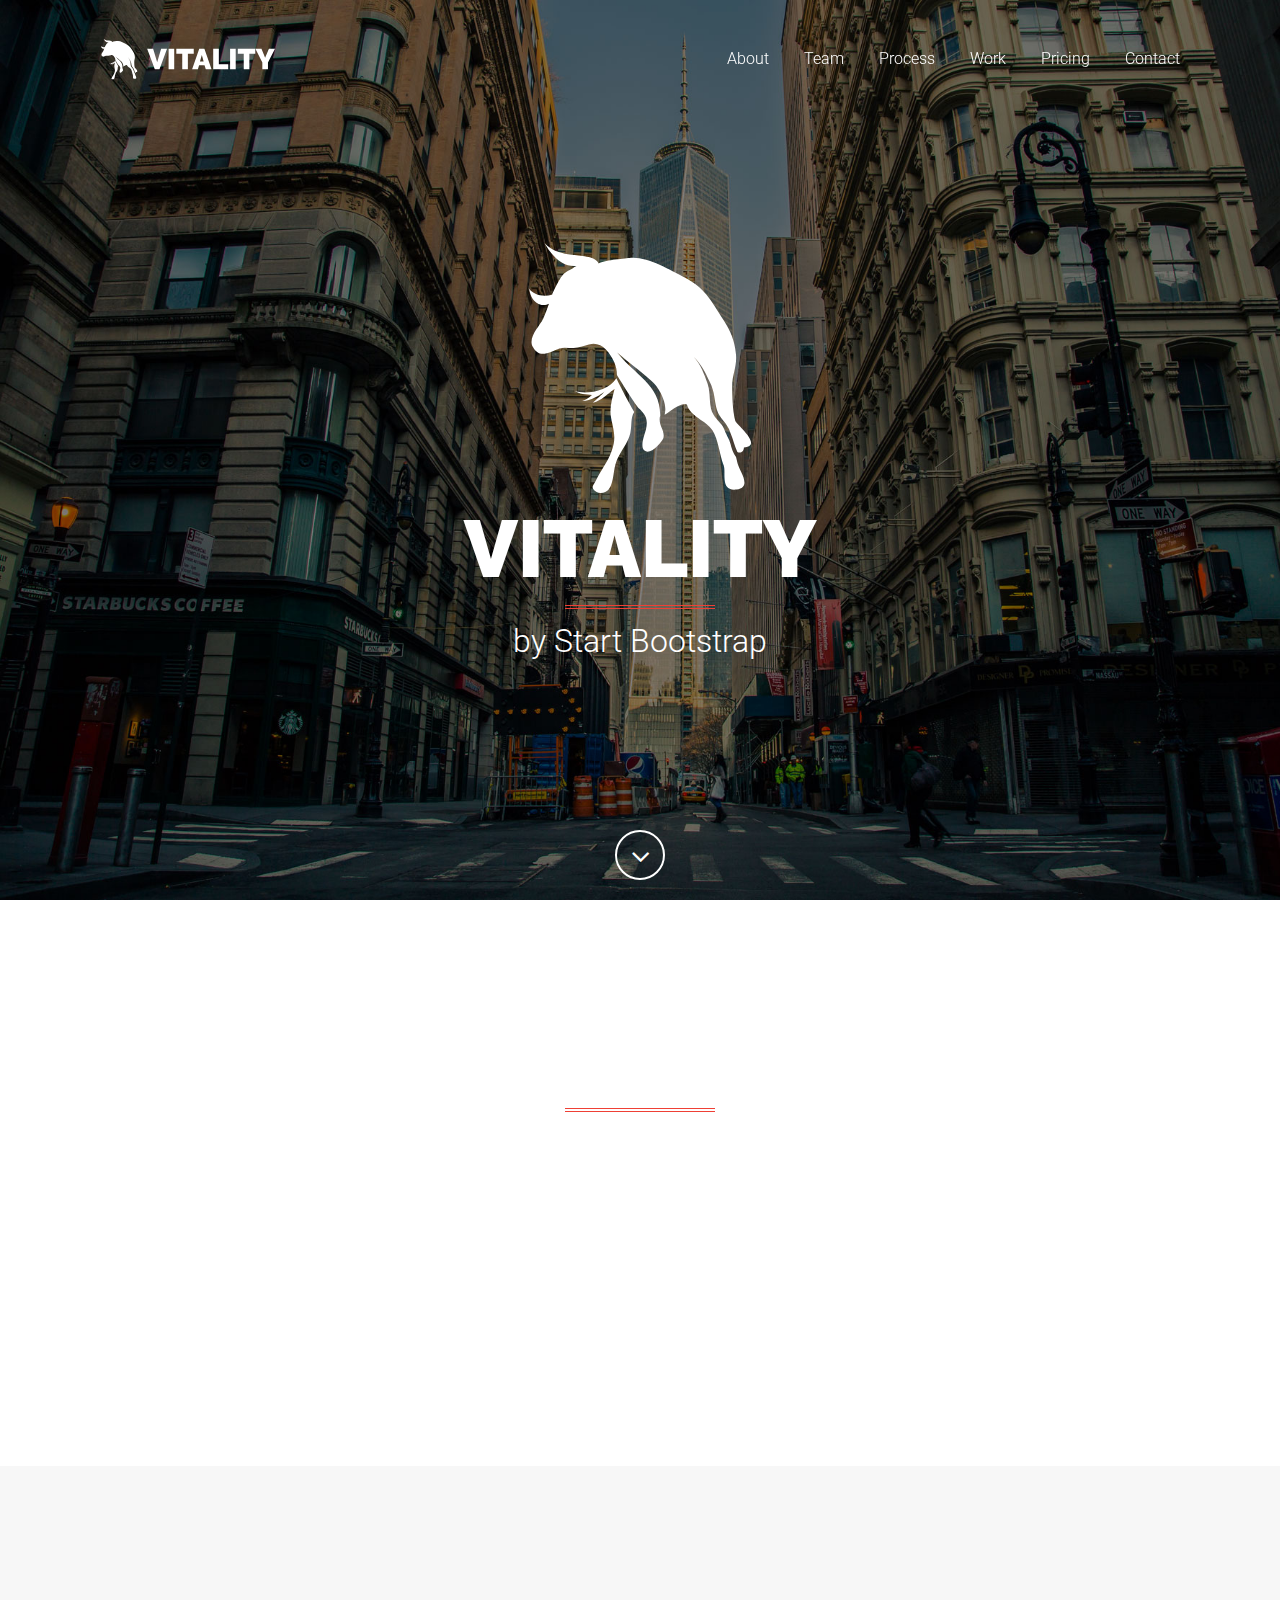
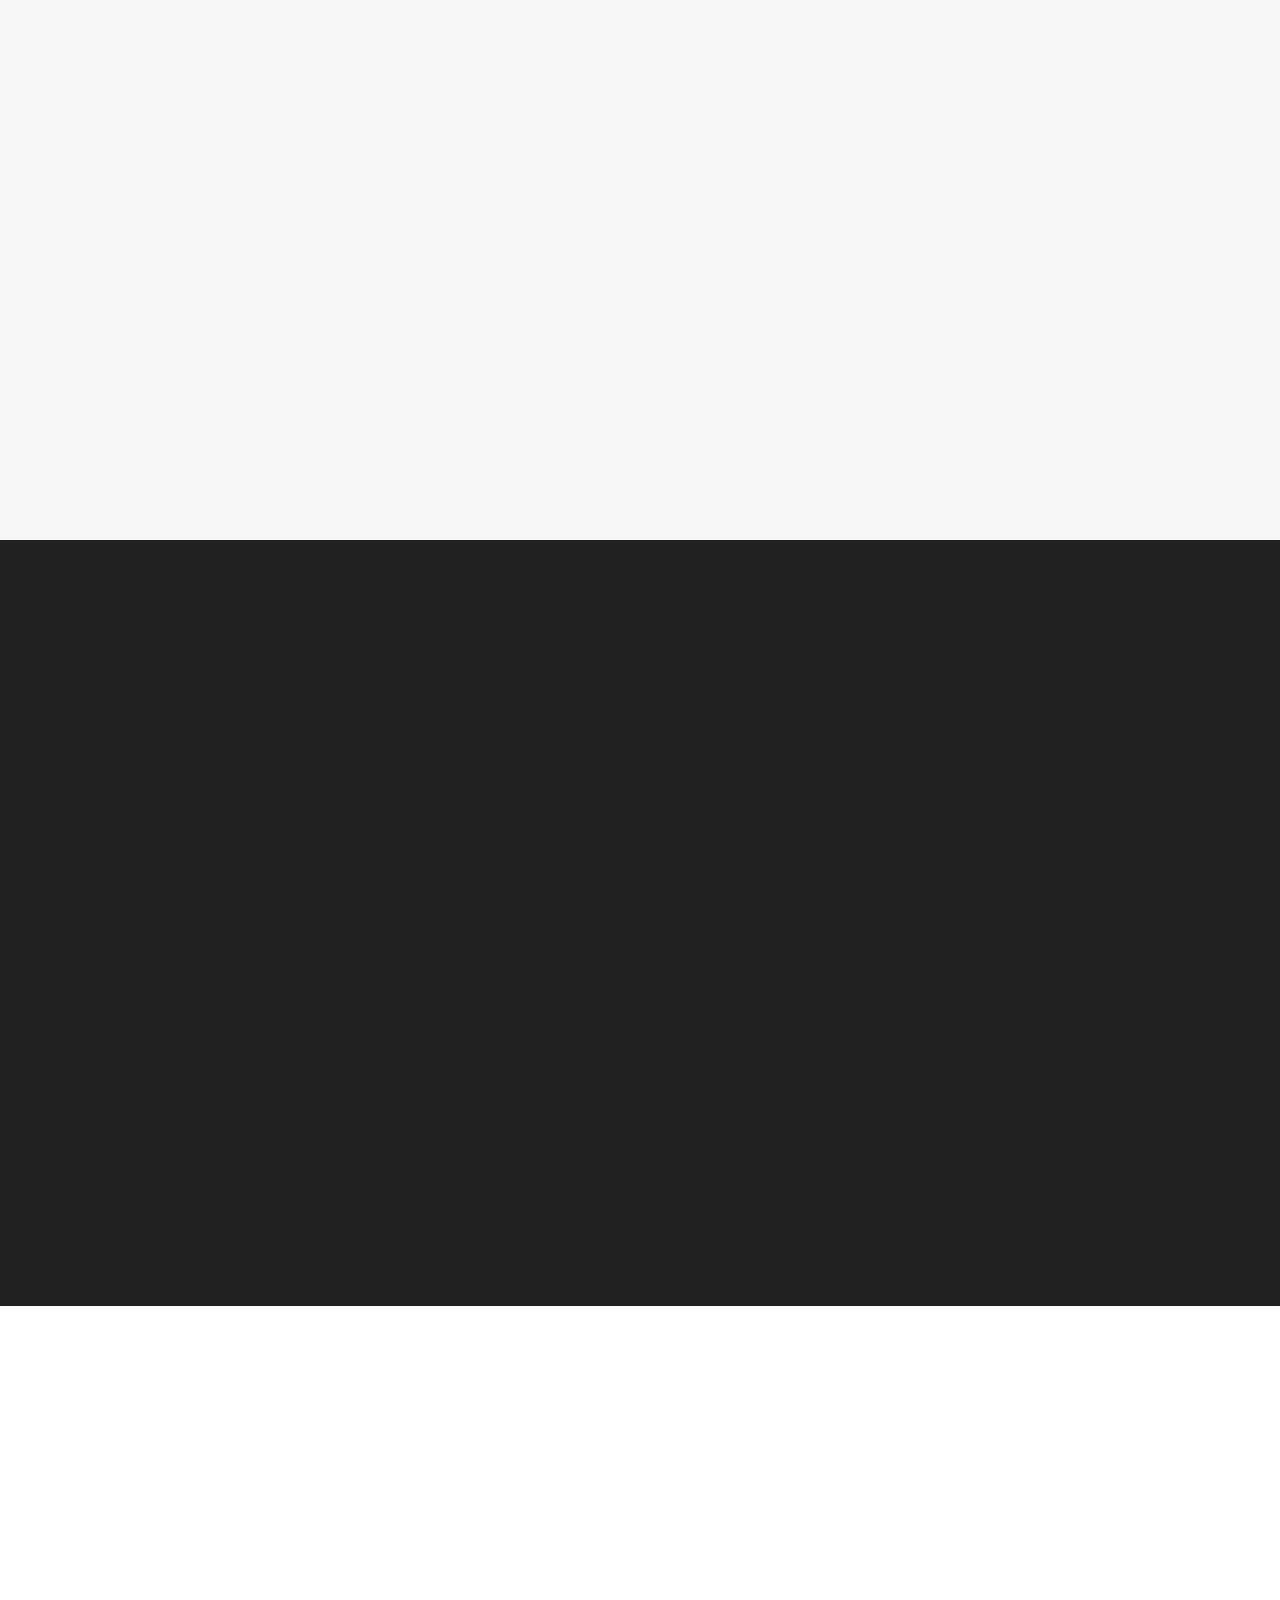
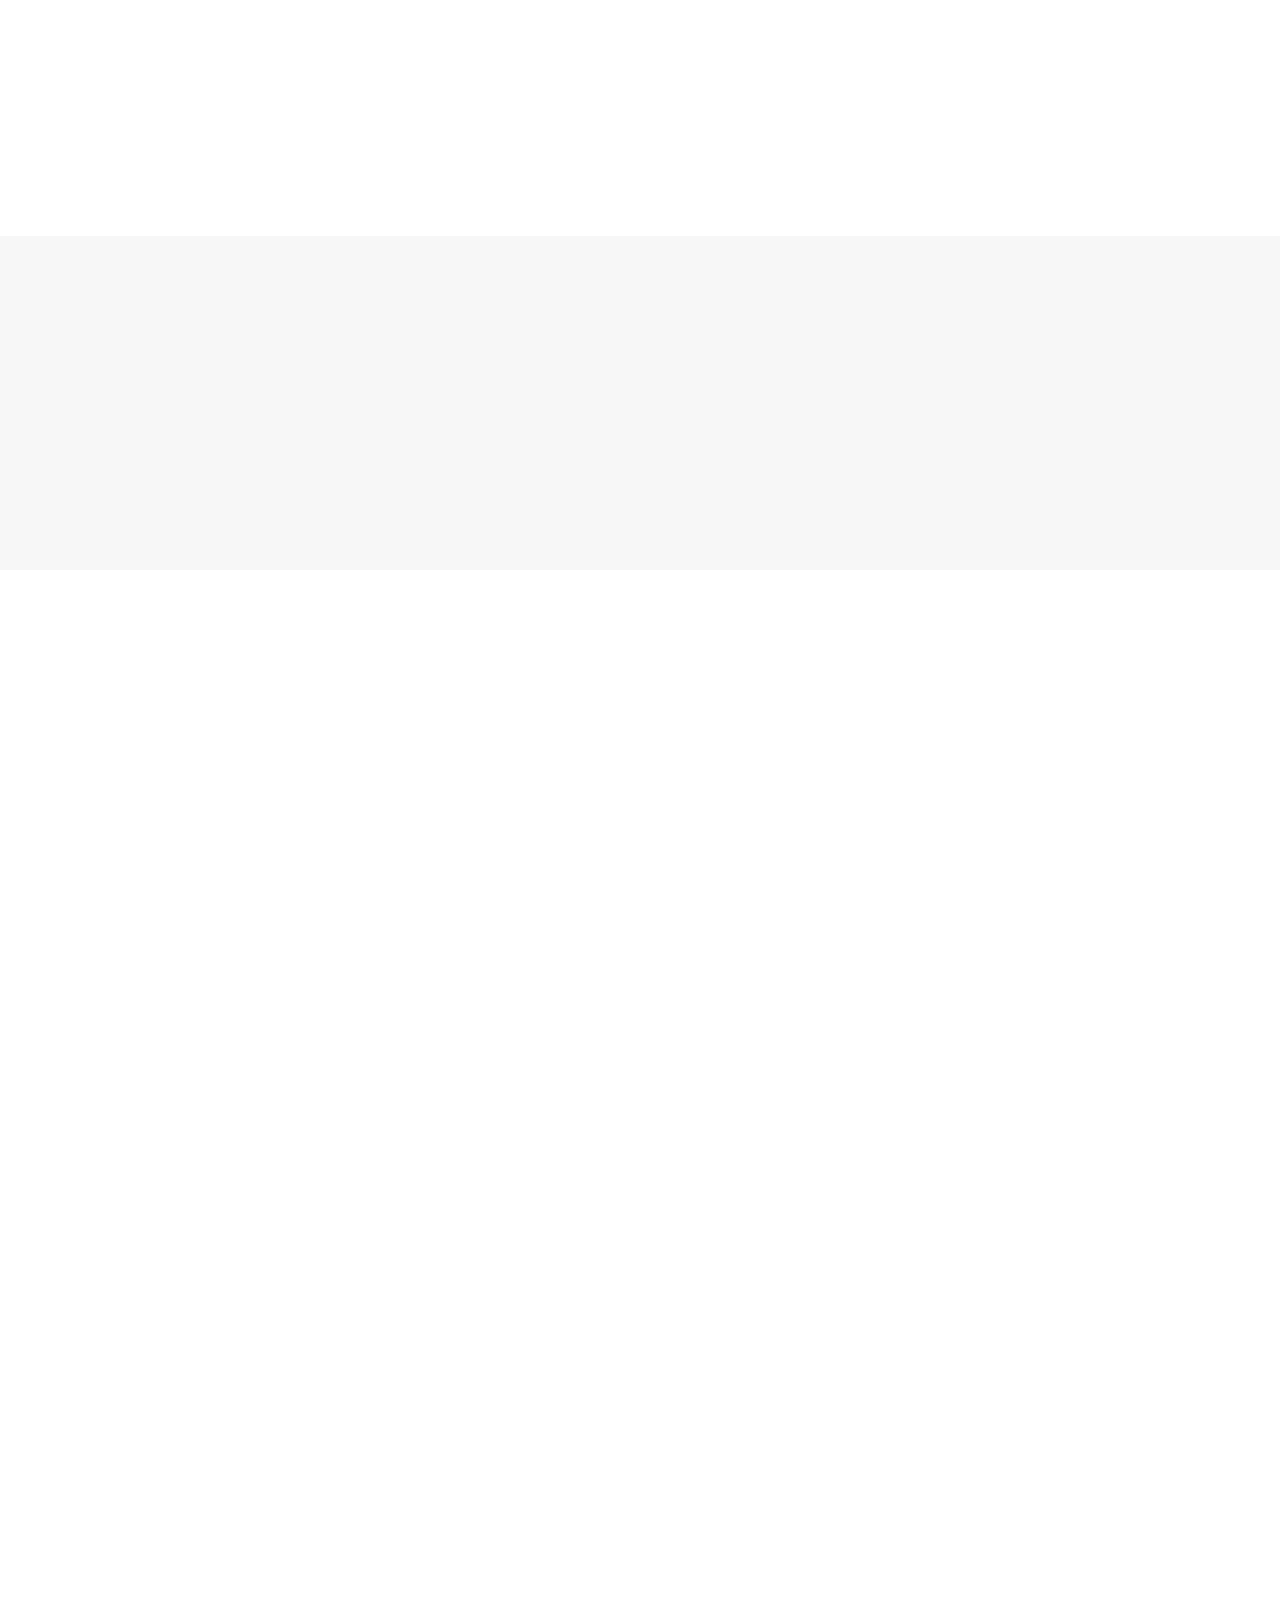
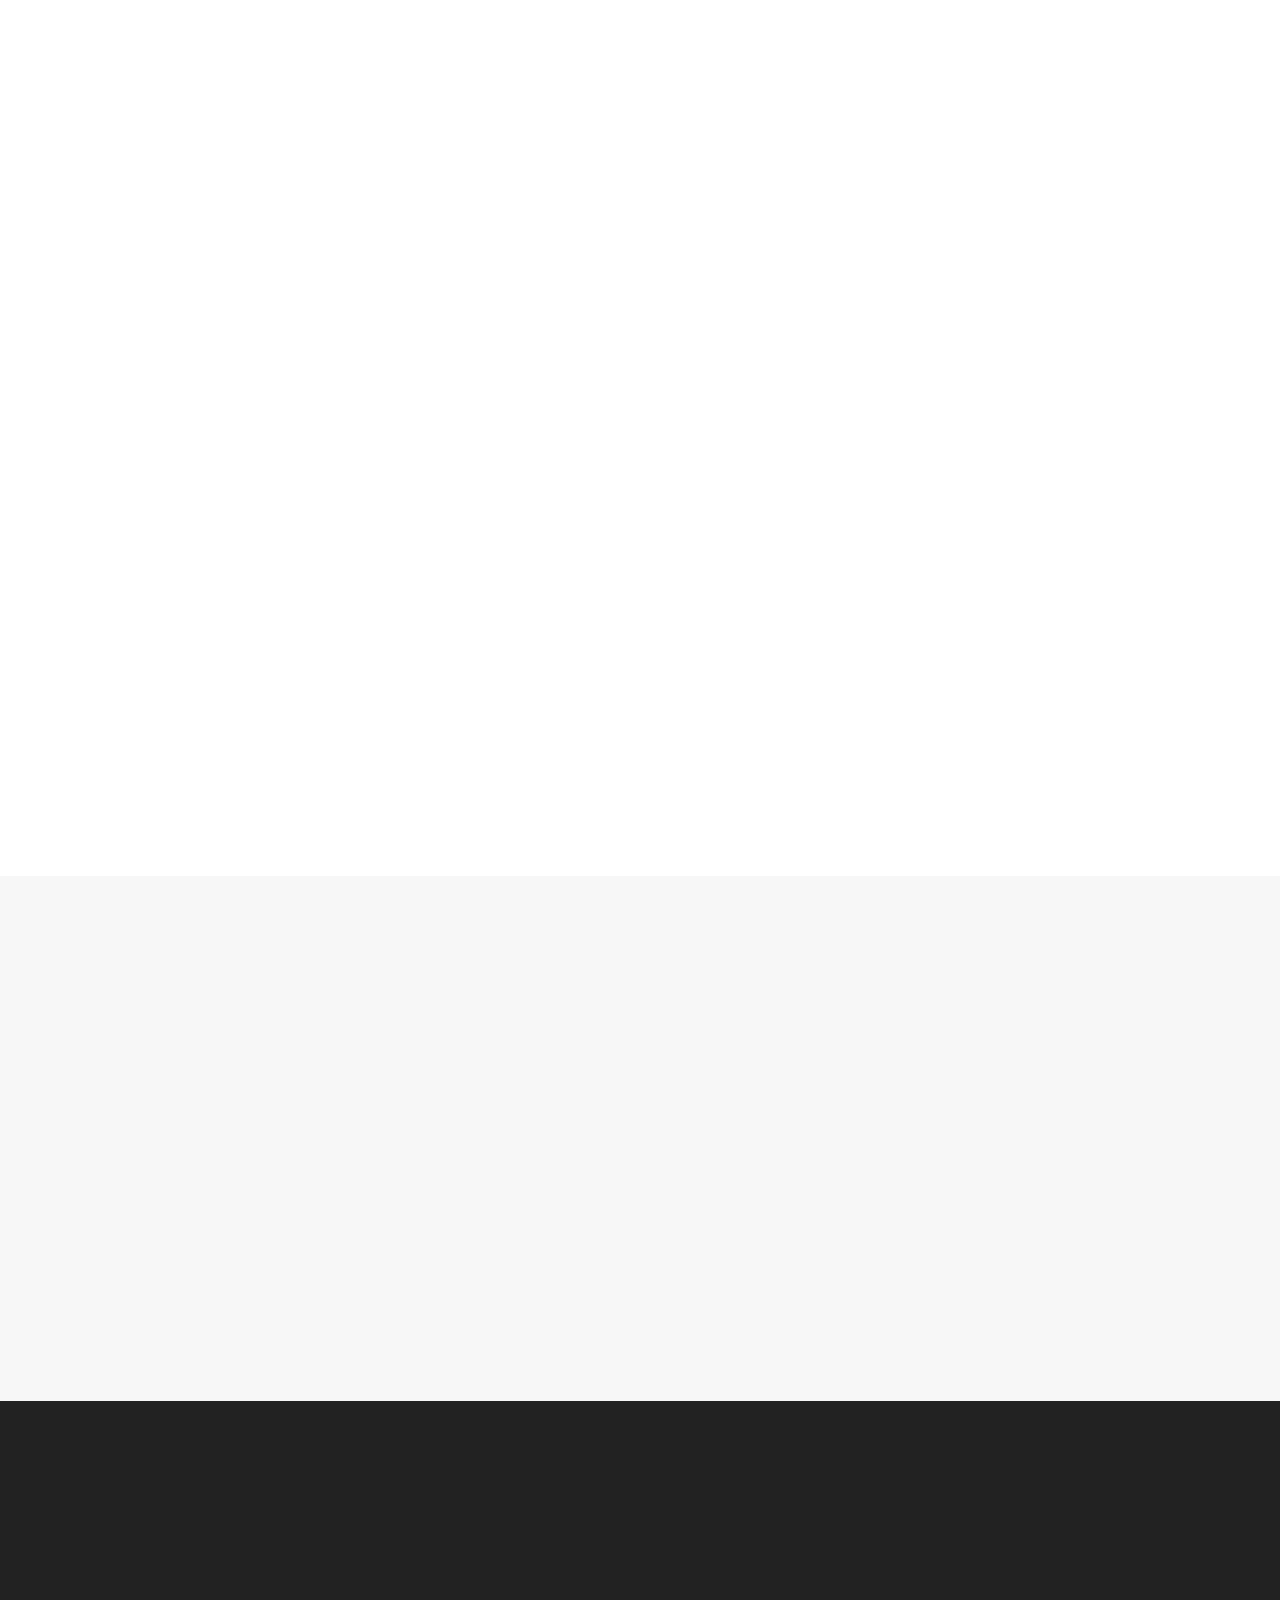
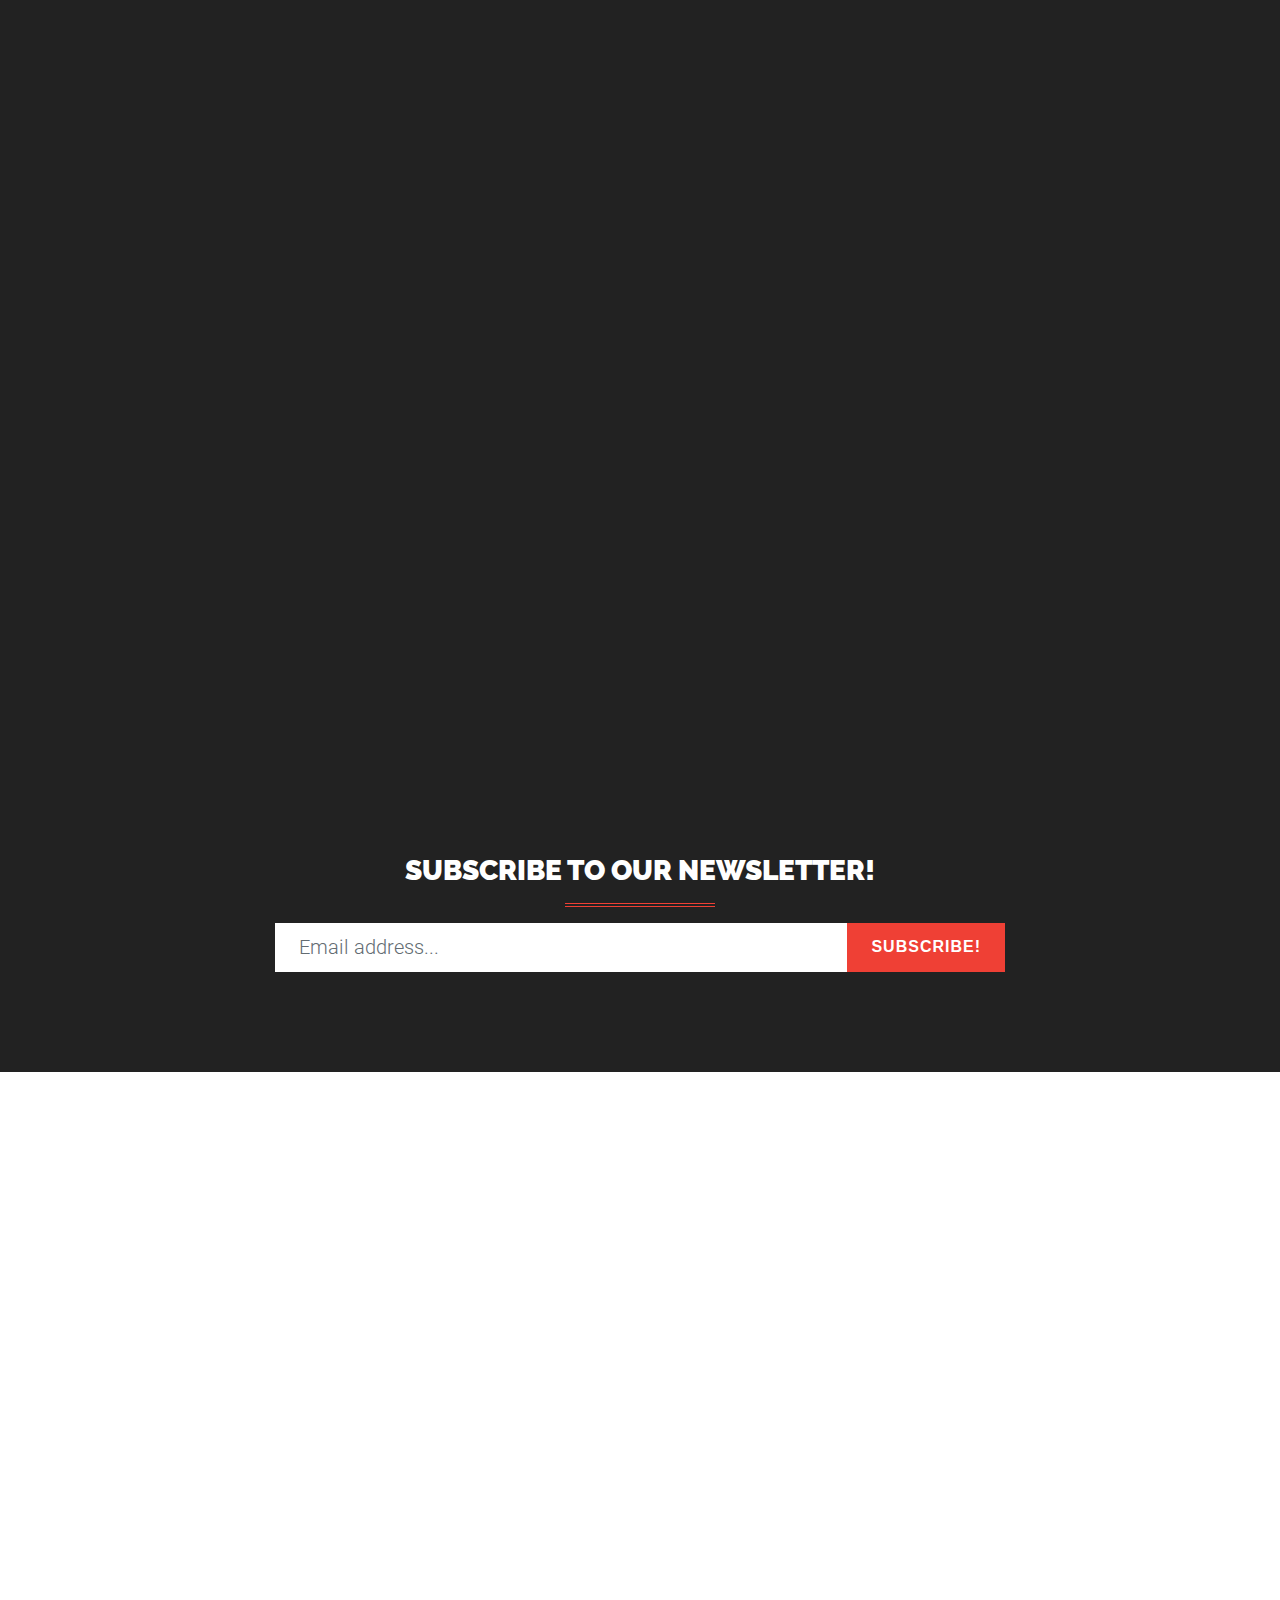
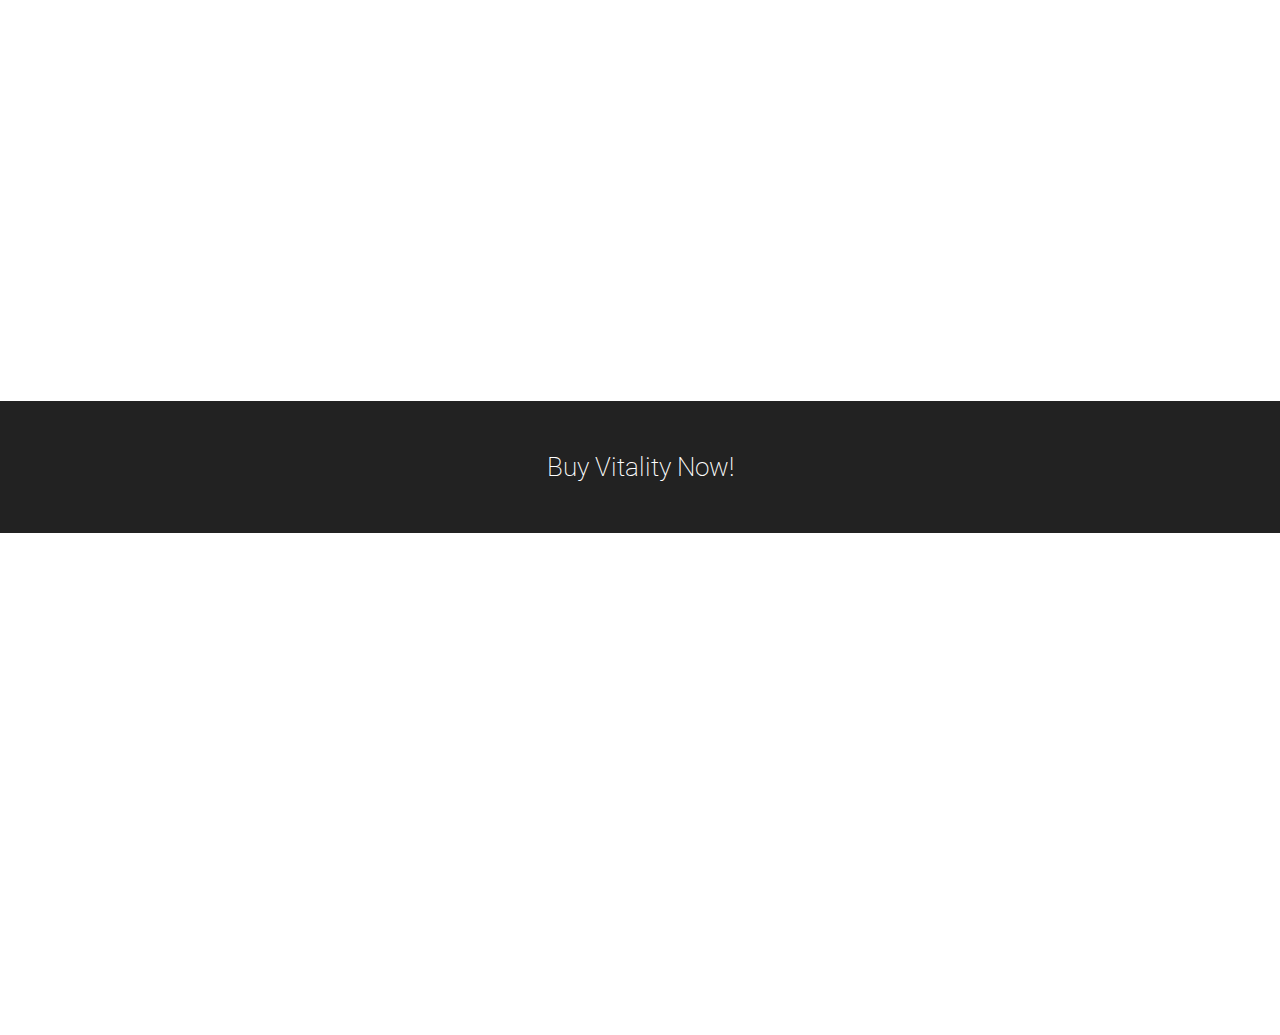
==== agency.html @ 8e59dde3 "Moves bootstrap files" ====
<!DOCTYPE html>
<html lang="en">

<head>

    <meta charset="utf-8">
    <meta name="viewport" content="width=device-width, initial-scale=1, shrink-to-fit=no">
    <meta name="description" content="">
    <meta name="author" content="">

    <title>Vitality - Multipurpose Bootstrap 4 One Page Theme</title>

    <!-- Bootstrap core CSS -->
    <link href="vendor/bootstrap/css/bootstrap.min.css" rel="stylesheet" type="text/css">

    <!-- Custom fonts for this theme -->
    <link href='https://fonts.googleapis.com/css?family=Roboto:400,100,100italic,300,300italic,400italic,500,500italic,700,700italic,900,900italic' rel='stylesheet' type='text/css'>
    <link href='https://fonts.googleapis.com/css?family=Raleway:400,100,200,300,600,500,700,800,900' rel='stylesheet' type='text/css'>

    <!-- Plugin CSS -->
    <link href="vendor/font-awesome/css/font-awesome.min.css" rel="stylesheet" type="text/css">
    <link href="vendor/owl-carousel/owl.carousel.css" rel="stylesheet" type="text/css">
    <link href="vendor/owl-carousel/owl.theme.css" rel="stylesheet" type="text/css">
    <link href="vendor/owl-carousel/owl.transitions.css" rel="stylesheet" type="text/css">
    <link href="vendor/magnific-popup/magnific-popup.css" rel="stylesheet" type="text/css">
    <link href="vendor/animate.css/animate.min.css" rel="stylesheet" type="text/css">
    <link href="device-mockups/device-mockups.min.css" rel="stylesheet" type="text/css">

    <!-- Custom styles for this theme -->
    <!-- Uncomment the color scheme you want to use! Red is chosen by default! -->
    <link href="css/vitality-red.css" rel="stylesheet" type="text/css">
    <!-- <link href="css/vitality-aqua.css" rel="stylesheet" type="text/css"> -->
    <!-- <link href="css/vitality-blue.css" rel="stylesheet" type="text/css"> -->
    <!-- <link href="css/vitality-green.css" rel="stylesheet" type="text/css"> -->
    <!-- <link href="css/vitality-orange.css" rel="stylesheet" type="text/css"> -->
    <!-- <link href="css/vitality-pink.css" rel="stylesheet" type="text/css"> -->
    <!-- <link href="css/vitality-purple.css" rel="stylesheet" type="text/css"> -->
    <!-- <link href="css/vitality-tan.css" rel="stylesheet" type="text/css"> -->
    <!-- <link href="css/vitality-turquoise.css" rel="stylesheet" type="text/css"> -->
    <!-- <link href="css/vitality-yellow.css" rel="stylesheet" type="text/css"> -->

    <!-- Temporary navbar container fix -->
    <style>
    .navbar-toggler {
        z-index: 1;
    }
    
    @media (max-width: 576px) {
        nav > .container {
            width: 100%;
        }
    }
    </style>

</head>

<body id="page-top">

    <!-- Navigation -->
    <nav class="navbar fixed-top navbar-toggleable-md navbar-inverse navbar-expanded" id="mainNav">
        <div class="container">
            <button class="navbar-toggler navbar-toggler-right" type="button" data-toggle="collapse" data-target="#navbarResponsive" aria-controls="navbarResponsive" aria-expanded="false" aria-label="Toggle navigation">
                Menu <i class="fa fa-bars"></i>
            </button>
            <a class="navbar-brand page-scroll" href="#page-top">
                <img class="img-fluid" src="img/agency/logo.svg" alt="">
            </a>
            <div class="collapse navbar-collapse" id="navbarResponsive">
                <ul class="navbar-nav ml-auto">
                    <li class="nav-item">
                        <a class="nav-link page-scroll" href="#about">About</a>
                    </li>
                    <li class="nav-item">
                        <a class="nav-link page-scroll" href="#team">Team</a>
                    </li>
                    <li class="nav-item">
                        <a class="nav-link page-scroll" href="#services">Process</a>
                    </li>
                    <li class="nav-item">
                        <a class="nav-link page-scroll" href="#work">Work</a>
                    </li>
                    <li class="nav-item">
                        <a class="nav-link page-scroll" href="#pricing">Pricing</a>
                    </li>
                    <li class="nav-item">
                        <a class="nav-link page-scroll" href="#contact">Contact</a>
                    </li>
                </ul>
            </div>
        </div>
    </nav>

    <!-- Masthead -->
    <header class="masthead" style="background-image: url('img/agency/backgrounds/bg-header.jpg');">
        <div class="container h-100">
            <div class="row h-100">
                <div class="col-12 my-auto text-center text-white">
                    <img class="masthead-img img-fluid mb-3" src="img/agency/profile.svg" alt="">
                    <div class="masthead-title">Vitality</div>
                    <hr class="colored">
                    <div class="masthead-subtitle">by Start Bootstrap</div>
                </div>
            </div>
        </div>
        <div class="scroll-down">
            <a class="btn page-scroll" href="#about">
                <i class="fa fa-angle-down fa-fw"></i>
            </a>
        </div>
    </header>

    <!-- About Section -->
    <section class="page-section" id="about">
        <div class="container-fluid">
            <div class="wow fadeIn text-center">
                <h1>A Theme for Creatives &amp; Agencies</h1>
                <p class="mb-0">Vitality is the perfect theme for a freelance professional or an agency.</p>
            </div>
            <hr class="colored">
            <div class="row text-center">
                <div class="col-lg-3 col-md-6">
                    <div class="wow fadeIn px-4 pb-4 pb-lg-0 h-100" data-wow-delay=".2s">
                        <i class="fa fa-code fa-4x"></i>
                        <h3>Bootstrap 4</h3>
                        <p class="mb-0">Unleash the power and flexibility of the newly released Bootstrap 4 when you choose Vitality! One framework, every device.</p>
                    </div>
                </div>
                <div class="col-lg-3 col-md-6">
                    <div class="wow fadeIn px-4 pb-4 pb-lg-0 h-100" data-wow-delay=".4s">
                        <i class="fa fa-edit fa-4x"></i>
                        <h3>Easy to Edit</h3>
                        <p class="mb-0">Vitality is easy to edit and customize and includes SASS and LESS versions for deeper customization.</p>
                    </div>
                </div>
                <div class="col-lg-3 col-md-6">
                    <div class="wow fadeIn px-4 pb-4 pb-lg-0 h-100" data-wow-delay=".6s">
                        <i class="fa fa-tablet fa-4x"></i>
                        <h3>Responsive</h3>
                        <p class="mb-0">In today's world where devices come in every shape and size, Vitality will responsively adapt to look great on any screen!</p>
                    </div>
                </div>
                <div class="col-lg-3 col-md-6">
                    <div class="wow fadeIn px-4 h-100" data-wow-delay=".8s">
                        <i class="fa fa-heart fa-4x"></i>
                        <h3>Built with Love</h3>
                        <p class="mb-0">All themes by Start Bootstrap are crafted with care. Thank you for choosing Vitality and being a customer!</p>
                    </div>
                </div>
            </div>
        </div>
    </section>

    <!-- Team Section -->
    <section class="page-section bg-faded" id="team">
        <div class="container text-center wow fadeIn">
            <h2>Our Team</h2>
            <p class="mb-0">We are a group of digital marketers with a passion for great art that serves a practical purpose.</p>
            <hr class="colored">
            <div class="team-carousel owl-carousel owl-theme mt-4">

                <!-- Team Carousel Item 1 -->
                <div class="item">
                    <div class="overlay"></div>
                    <img class="img-fluid" src="img/agency/team/1.jpg" alt="">
                    <div class="team-caption">
                        <h3>Patricia West</h3>
                        <hr class="colored">
                        <p>Marketing Director</p>
                        <ul class="list-inline list-team-social">
                            <li class="list-inline-item">
                                <a href="#"><i class="fa fa-facebook fa-fw"></i></a>
                            </li>
                            <li class="list-inline-item">
                                <a href="#"><i class="fa fa-twitter fa-fw"></i></a>
                            </li>
                            <li class="list-inline-item">
                                <a href="#"><i class="fa fa-linkedin fa-fw"></i></a>
                            </li>
                        </ul>
                    </div>
                </div>

                <!-- Team Carousel Item 2 -->
                <div class="item">
                    <div class="overlay"></div>
                    <img class="img-fluid" src="img/agency/team/2.jpg" alt="">
                    <div class="team-caption">
                        <h3>Howard Scott</h3>
                        <hr class="colored">
                        <p>Sales Manager</p>
                        <ul class="list-inline list-team-social">
                            <li class="list-inline-item">
                                <a href="#"><i class="fa fa-facebook fa-fw"></i></a>
                            </li>
                            <li class="list-inline-item">
                                <a href="#"><i class="fa fa-twitter fa-fw"></i></a>
                            </li>
                            <li class="list-inline-item">
                                <a href="#"><i class="fa fa-linkedin fa-fw"></i></a>
                            </li>
                        </ul>
                    </div>
                </div>

                <!-- Team Carousel Item 3 -->
                <div class="item">
                    <div class="overlay"></div>
                    <img class="img-fluid" src="img/agency/team/3.jpg" alt="">
                    <div class="team-caption">
                        <h3>Kate Williams</h3>
                        <hr class="colored">
                        <p>Creative Director</p>
                        <ul class="list-inline list-team-social">
                            <li class="list-inline-item">
                                <a href="#"><i class="fa fa-facebook fa-fw"></i></a>
                            </li>
                            <li class="list-inline-item">
                                <a href="#"><i class="fa fa-twitter fa-fw"></i></a>
                            </li>
                            <li class="list-inline-item">
                                <a href="#"><i class="fa fa-linkedin fa-fw"></i></a>
                            </li>
                            <li class="list-inline-item">
                                <a href="#"><i class="fa fa-dribbble fa-fw"></i></a>
                            </li>
                        </ul>
                    </div>
                </div>

                <!-- Team Carousel Item 4 -->
                <div class="item">
                    <div class="overlay"></div>
                    <img class="img-fluid" src="img/agency/team/4.jpg" alt="">
                    <div class="team-caption">
                        <h3>Jeremy Davidson</h3>
                        <hr class="colored">
                        <p>Web Developer</p>
                        <ul class="list-inline list-team-social">
                            <li class="list-inline-item">
                                <a href="#"><i class="fa fa-facebook fa-fw"></i></a>
                            </li>
                            <li class="list-inline-item">
                                <a href="#"><i class="fa fa-twitter fa-fw"></i></a>
                            </li>
                            <li class="list-inline-item">
                                <a href="#"><i class="fa fa-linkedin fa-fw"></i></a>
                            </li>
                            <li class="list-inline-item">
                                <a href="#"><i class="fa fa-github fa-fw"></i></a>
                            </li>
                        </ul>
                    </div>
                </div>

                <!-- Team Carousel Item 5 -->
                <div class="item">
                    <div class="overlay"></div>
                    <img class="img-fluid" src="img/agency/team/5.jpg" alt="">
                    <div class="team-caption">
                        <h3>Amy Vanderbute</h3>
                        <hr class="colored">
                        <p>Graphic Artist</p>
                        <ul class="list-inline list-team-social">
                            <li class="list-inline-item">
                                <a href="#"><i class="fa fa-facebook fa-fw"></i></a>
                            </li>
                            <li class="list-inline-item">
                                <a href="#"><i class="fa fa-twitter fa-fw"></i></a>
                            </li>
                            <li class="list-inline-item">
                                <a href="#"><i class="fa fa-linkedin fa-fw"></i></a>
                            </li>
                            <li class="list-inline-item">
                                <a href="#"><i class="fa fa-dribbble fa-fw"></i></a>
                            </li>
                        </ul>
                    </div>
                </div>

            </div>
        </div>
    </section>

    <!-- Call to Action -->
    <section class="call-to-action" style="background-image: url('img/agency/backgrounds/bg-quote.jpg');">
        <div class="container wow fadeIn">
            <div class="row">
                <div class="col-md-10 offset-md-1">
                    <span class="quote">Good <span class="text-primary">design</span> is finding that perfect balance between the way something <span class="text-primary">looks</span> and how it <span class="text-primary">functions</span>.</span>
                    <hr class="colored">
                    <a class="btn btn-primary page-scroll" href="#services">How We Work</a>
                </div>
            </div>
        </div>
    </section>

    <!-- Services Section -->
    <section class="page-section services" id="services">
        <div class="container">
            <div class="text-center wow fadeIn">
                <h2>Our Process</h2>
                <hr class="colored">
                <p class="mb-0">Here is an overview of how we approach each new project.</p>
            </div>
            <div class="row mt-4">
                <!-- Service Item 1 -->
                <div class="col-lg-4 wow fadeIn" data-wow-delay=".2s">
                    <div class="media">
                        <div class="pull-left">
                            <i class="fa fa-clipboard rounded-circle"></i>
                        </div>
                        <div class="media-body">
                            <h3 class="media-heading">Plan</h3>
                            <ul>
                                <li>Client interview</li>
                                <li>Gather consumer data</li>
                                <li>Create content strategy</li>
                                <li>Analyze research</li>
                            </ul>
                        </div>
                    </div>
                </div>
                <!-- Service Item 2 -->
                <div class="col-lg-4 wow fadeIn" data-wow-delay=".4s">
                    <div class="media">
                        <div class="pull-left">
                            <i class="fa fa-pencil rounded-circle"></i>
                        </div>
                        <div class="media-body">
                            <h3 class="media-heading">Create</h3>
                            <ul>
                                <li>Build wireframe</li>
                                <li>Gather client feedback</li>
                                <li>Code development</li>
                                <li>Marketing review</li>
                            </ul>
                        </div>
                    </div>
                </div>
                <!-- Service Item 3 -->
                <div class="col-lg-4 wow fadeIn" data-wow-delay=".6s">
                    <div class="media">
                        <div class="pull-left">
                            <i class="fa fa-rocket rounded-circle"></i>
                        </div>
                        <div class="media-body">
                            <h3 class="media-heading">Launch</h3>
                            <ul>
                                <li>Deploy website</li>
                                <li>Market product launch</li>
                                <li>Collect UX data</li>
                                <li>Quarterly maintenence</li>
                            </ul>
                        </div>
                    </div>
                </div>
            </div>
        </div>
    </section>

    <!-- Portfolio Carousel Heading -->
    <section class="page-section bg-faded" id="work">
        <div class="container text-center wow fadeIn">
            <h2>Our Work</h2>
            <hr class="colored">
            <p>Here are some examples of our work.</p>
        </div>
    </section>

    <!-- Portfolio Carousel -->
    <div class="portfolio-carousel wow fadeIn owl-carousel owl-theme">

        <!-- Portfolio Carousel Item 1 -->
        <div class="item" style="background-image: url('img/agency/portfolio/carousel/bg-1.jpg')">
            <div class="container-fluid">
                <div class="row h-100">
                    <div class="col-md-5 push-md-7 my-auto">
                        <div class="project-details">
                            <span class="project-name">Project Name</span>
                            <span class="project-description">Branding, Website Design</span>
                            <hr class="colored">
                            <a href="#portfolioModal1" data-toggle="modal" class="btn btn-primary">View Details <i class="fa fa-long-arrow-right fa-fw"></i></a>
                        </div>
                    </div>
                    <div class="col-md-7 pull-md-5 hidden-xs my-auto">
                        <div class="device-container">
                            <div class="device-mockup macbook portrait black">
                                <div class="device">
                                    <div class="screen">
                                        <img class="img-fluid" src="img/agency/portfolio/carousel/screen-1a.jpg" alt="">
                                    </div>
                                </div>
                            </div>
                        </div>
                    </div>
                </div>
            </div>
        </div>

        <!-- Portfolio Carousel Item 2 -->
        <div class="item" style="background-image: url('img/agency/portfolio/carousel/bg-2.jpg')">
            <div class="container-fluid">
                <div class="row h-100">
                    <div class="col-md-5 push-md-7 my-auto">
                        <div class="project-details">
                            <span class="project-name">Project Name</span>
                            <span class="project-description">Branding, Website Design</span>
                            <hr class="colored">
                            <a href="#portfolioModal2" data-toggle="modal" class="btn btn-primary">View Details <i class="fa fa-long-arrow-right fa-fw"></i></a>
                        </div>
                    </div>
                    <div class="col-md-7 pull-md-5 hidden-xs my-auto">
                        <div class="device-container">
                            <div class="device-mockup macbook portrait black">
                                <div class="device">
                                    <div class="screen">
                                        <img class="img-fluid" src="img/agency/portfolio/carousel/screen-2a.jpg" alt="">
                                    </div>
                                </div>
                            </div>
                        </div>
                    </div>
                </div>
            </div>
        </div>

        <!-- Portfolio Carousel Item 3 -->
        <div class="item" style="background-image: url('img/agency/portfolio/carousel/bg-3.jpg')">
            <div class="container-fluid">
                <div class="row h-100">
                    <div class="col-md-5 push-md-7 my-auto">
                        <div class="project-details">
                            <span class="project-name">Project Name</span>
                            <span class="project-description">Branding, Website Design</span>
                            <hr class="colored">
                            <a href="#portfolioModal3" data-toggle="modal" class="btn btn-primary">View Details <i class="fa fa-long-arrow-right fa-fw"></i></a>
                        </div>
                    </div>
                    <div class="col-md-7 pull-md-5 hidden-xs my-auto">
                        <div class="device-container">
                            <div class="device-mockup macbook portrait black">
                                <div class="device">
                                    <div class="screen">
                                        <img class="img-fluid" src="img/agency/portfolio/carousel/screen-3a.jpg" alt="">
                                    </div>
                                </div>
                            </div>
                        </div>
                    </div>
                </div>
            </div>
        </div>

        <!-- Portfolio Carousel Item 4 -->
        <div class="item" style="background-image: url('img/agency/portfolio/carousel/bg-4.jpg')">
            <div class="container-fluid">
                <div class="row h-100">
                    <div class="col-md-5 push-md-7 my-auto">
                        <div class="project-details">
                            <span class="project-name">Project Name</span>
                            <span class="project-description">Branding, Website Design</span>
                            <hr class="colored">
                            <a href="#portfolioModal4" data-toggle="modal" class="btn btn-primary">View Details <i class="fa fa-long-arrow-right fa-fw"></i></a>
                        </div>
                    </div>
                    <div class="col-md-7 pull-md-5 hidden-xs my-auto">
                        <div class="device-container">
                            <div class="device-mockup macbook portrait black">
                                <div class="device">
                                    <div class="screen">
                                        <img class="img-fluid" src="img/agency/portfolio/carousel/screen-4.jpg" alt="">
                                    </div>
                                </div>
                            </div>
                        </div>
                    </div>
                </div>
            </div>
        </div>

    </div>

    <!-- Portfolio Grid Section -->
    <section class="page-section">
        <div class="container text-center wow fadeIn">
            <h2>Portfolio</h2>
            <hr class="colored">
            <p>Here are some other projects that we've worked on.</p>
            <div class="controls mt-3">
                <button type="button" class="control btn btn-secondary btn-sm mx-2 mb-4" data-filter="all">All</button>
                <button type="button" class="control btn btn-secondary btn-sm mx-2 mb-4" data-filter=".identity">Identity</button>
                <button type="button" class="control btn btn-secondary btn-sm mx-2 mb-4" data-filter=".graphic">Graphic</button>
                <button type="button" class="control btn btn-secondary btn-sm mx-2 mb-4" data-filter=".web">Web</button>
            </div>
            <div class="portfolio-grid clearfix" id="portfolioList">
                <!-- Grid Item 1 -->
                <div class="mix identity" href="img/agency/portfolio/grid/grid-1.jpg" title="Client Name">
                    <div class="portfolio-wrapper">
                        <img src="img/agency/portfolio/grid/grid-1.jpg" alt="">
                        <div class="caption">
                            <div class="caption-text">
                                <a class="text-title">Client Name</a>
                                <span class="text-category">Brand Identity</span>
                            </div>
                            <div class="caption-bg"></div>
                        </div>
                    </div>
                </div>
                <!-- Grid Item 2 -->
                <div class="mix web" href="img/agency/portfolio/grid/grid-2.jpg" title="Client Name">
                    <div class="portfolio-wrapper">
                        <img src="img/agency/portfolio/grid/grid-2.jpg" alt="">
                        <div class="caption">
                            <div class="caption-text">
                                <a class="text-title">Client Name</a>
                                <span class="text-category">Web Development</span>
                            </div>
                            <div class="caption-bg"></div>
                        </div>
                    </div>
                </div>
                <!-- Grid Item 3 -->
                <div class="mix web" href="img/agency/portfolio/grid/grid-3.jpg" title="Client Name">
                    <div class="portfolio-wrapper">
                        <img src="img/agency/portfolio/grid/grid-3.jpg" alt="">
                        <div class="caption">
                            <div class="caption-text">
                                <a class="text-title">Client Name</a>
                                <span class="text-category">Web Development</span>
                            </div>
                            <div class="caption-bg"></div>
                        </div>
                    </div>
                </div>
                <!-- Grid Item 4 -->
                <div class="mix identity" href="img/agency/portfolio/grid/grid-4.jpg" title="Client Name">
                    <div class="portfolio-wrapper">
                        <img src="img/agency/portfolio/grid/grid-4.jpg" alt="">
                        <div class="caption">
                            <div class="caption-text">
                                <a class="text-title">Client Name</a>
                                <span class="text-category">Brand Identity</span>
                            </div>
                            <div class="caption-bg"></div>
                        </div>
                    </div>
                </div>
                <!-- Grid Item 5 -->
                <div class="mix web" href="img/agency/portfolio/grid/grid-5.jpg" title="Client Name">
                    <div class="portfolio-wrapper">
                        <img src="img/agency/portfolio/grid/grid-5.jpg" alt="">
                        <div class="caption">
                            <div class="caption-text">
                                <a class="text-title">Client Name</a>
                                <span class="text-category">Web Development</span>
                            </div>
                            <div class="caption-bg"></div>
                        </div>
                    </div>
                </div>
                <!-- Grid Item 6 -->
                <div class="mix graphic" href="img/agency/portfolio/grid/grid-6.jpg" title="Client Name">
                    <div class="portfolio-wrapper">
                        <img src="img/agency/portfolio/grid/grid-6.jpg" alt="">
                        <div class="caption">
                            <div class="caption-text">
                                <a class="text-title">Client Name</a>
                                <span class="text-category">Graphic Design</span>
                            </div>
                            <div class="caption-bg"></div>
                        </div>
                    </div>
                </div>
                <!-- Grid Item 7 -->
                <div class="mix graphic" href="img/agency/portfolio/grid/grid-7.jpg" title="Client Name">
                    <div class="portfolio-wrapper">
                        <img src="img/agency/portfolio/grid/grid-7.jpg" alt="">
                        <div class="caption">
                            <div class="caption-text">
                                <a class="text-title">Client Name</a>
                                <span class="text-category">Graphic Design</span>
                            </div>
                            <div class="caption-bg"></div>
                        </div>
                    </div>
                </div>
                <!-- Grid Item 8 -->
                <div class="mix web" href="img/agency/portfolio/grid/grid-8.jpg" title="Client Name">
                    <div class="portfolio-wrapper">
                        <img src="img/agency/portfolio/grid/grid-8.jpg" alt="">
                        <div class="caption">
                            <div class="caption-text">
                                <a class="text-title">Client Name</a>
                                <span class="text-category">Web Development</span>
                            </div>
                            <div class="caption-bg"></div>
                        </div>
                    </div>
                </div>
                <!-- Grid Item 9 -->
                <div class="mix identity" href="img/agency/portfolio/grid/grid-9.jpg" title="Client Name">
                    <div class="portfolio-wrapper">
                        <img src="img/agency/portfolio/grid/grid-9.jpg" alt="">
                        <div class="caption">
                            <div class="caption-text">
                                <a class="text-title">Client Name</a>
                                <span class="text-category">Brand Identity</span>
                            </div>
                            <div class="caption-bg"></div>
                        </div>
                    </div>
                </div>
            </div>
        </div>
    </section>

    <!-- Testomonials Section -->
    <section class="page-section testimonials bg-faded">
        <div class="container wow fadeIn">
            <div class="row">
                <div class="col-lg-10 offset-lg-1">
                    <div class="testimonials-carousel">
                        <!-- Testimonial Item 1 -->
                        <div class="item mb-4">
                            <p class="lead">"Working with Vitality was both a valuable and rewarding experience."</p>
                            <hr class="colored">
                            <p>Lorem ipsum dolor sit amet, consectetur adipisicing elit. Reprehenderit, temporibus, laborum, dignissimos doloremque corporis alias nostrum recusandae culpa id quisquam harum impedit sed sunt non obcaecati vero ipsam aut fugit?</p>
                            <div class="testimonial-img">
                                <img class="rounded-circle img-fluid" src="img/agency/testimonials/1.jpg" alt="">
                            </div>
                            <div class="testimonial-author">
                                <span class="name">Jim Walker</span>
                                <p class="small">CEO of Company Name</p>
                                <div class="stars">
                                    <i class="fa fa-star"></i>
                                    <i class="fa fa-star"></i>
                                    <i class="fa fa-star"></i>
                                    <i class="fa fa-star"></i>
                                    <i class="fa fa-star"></i>
                                </div>
                            </div>
                        </div>
                        <!-- Testimonial Item 2 -->
                        <div class="item mb-4">
                            <p class="lead">"Vitality is a well coded, well documented, and easy to use theme!"</p>
                            <hr class="colored">
                            <p>Lorem ipsum dolor sit amet, consectetur adipisicing elit. Quidem amet rem minus dolorum, facere in soluta explicabo, unde eveniet illo vel, nemo nostrum atque nesciunt facilis quaerat quasi reprehenderit dicta.</p>
                            <div class="testimonial-img">
                                <img class="rounded-circle img-fluid" src="img/agency/testimonials/2.jpg" alt="">
                            </div>
                            <div class="testimonial-author">
                                <span class="name">Ashley Creadle</span>
                                <p class="small">Creative Director of Company Name</p>
                                <div class="stars">
                                    <i class="fa fa-star"></i>
                                    <i class="fa fa-star"></i>
                                    <i class="fa fa-star"></i>
                                    <i class="fa fa-star"></i>
                                    <i class="fa fa-star"></i>
                                </div>
                            </div>
                        </div>
                    </div>
                </div>
            </div>
        </div>
    </section>

    <!-- Pricing Section -->
    <section class="page-section pricing" id="pricing" style="background-image: url('img/agency/backgrounds/bg-pricing.jpg')">
        <div class="container wow fadeIn">
            <div class="text-center">
                <h2>Pricing</h2>
                <hr class="colored">
                <p>Lorem ipsum dolor sit amet, consectetur adipisicing elit. Eum, quae, laborum, voluptate delectus odio doloremque error porro obcaecati nemo animi ducimus quaerat nostrum? Ab molestiae eaque et atque architecto reiciendis.</p>
            </div>
            <div class="row">
                <!-- Pricing Table 1 -->
                <div class="col-md-4">
                    <div class="pricing-item featured-first">
                        <h3>Basic</h3>
                        <hr class="colored">
                        <div class="price"><span class="number"><sup>$</sup>25</span> / month</div>
                        <ul class="list-group mb-3">
                            <li class="list-group-item">60 Users</li>
                            <li class="list-group-item">Unlimited Forums</li>
                            <li class="list-group-item">Unlimited Reports</li>
                            <li class="list-group-item">3,000 Entries per Month</li>
                            <li class="list-group-item">200 MB Storage</li>
                            <li class="list-group-item">Unlimited Support</li>
                        </ul>
                        <a href="#" class="btn btn-secondary">Sign Up</a>
                    </div>
                </div>
                <!-- Pricing Table 2 -->
                <div class="col-md-4">
                    <div class="pricing-item featured">
                        <h3>Plus</h3>
                        <hr class="colored">
                        <div class="price"><span class="number"><sup>$</sup>50</span> / month</div>
                        <ul class="list-group mb-3">
                            <li class="list-group-item">60 Users</li>
                            <li class="list-group-item">Unlimited Forums</li>
                            <li class="list-group-item">Unlimited Reports</li>
                            <li class="list-group-item">3,000 Entries per Month</li>
                            <li class="list-group-item">200 MB Storage</li>
                            <li class="list-group-item">Unlimited Support</li>
                        </ul>
                        <a href="#" class="btn btn-secondary">Sign Up</a>
                    </div>
                </div>
                <!-- Pricing Table 3 -->
                <div class="col-md-4">
                    <div class="pricing-item featured-last">
                        <h3>Premium</h3>
                        <hr class="colored">
                        <div class="price"><span class="number"><sup>$</sup>150</span> / month</div>
                        <ul class="list-group mb-3">
                            <li class="list-group-item">60 Users</li>
                            <li class="list-group-item">Unlimited Forums</li>
                            <li class="list-group-item">Unlimited Reports</li>
                            <li class="list-group-item">3,000 Entries per Month</li>
                            <li class="list-group-item">200 MB Storage</li>
                            <li class="list-group-item">Unlimited Support</li>
                        </ul>
                        <a href="#" class="btn btn-secondary">Sign Up</a>
                    </div>
                </div>
            </div>
        </div>
    </section>

    <!-- Newsletter Signup Call to Action -->
    <section class="page-section signup-form bg-inverse text-white">
        <div class="container text-center">
            <h3 class="m0">Subscribe to our newsletter!</h3>
            <hr class="colored">
            <div class="row">
                <div class="col-lg-8 offset-lg-2">
                    <!-- MailChimp Signup Form -->
                    <div id="mc_embed_signup">
                        <!-- Replace the form action in the line below with your MailChimp embed action! Visit the documentation for additional instructions! -->
                        <form role="form" action="//startbootstrap.us3.list-manage.com/subscribe/post?u=531af730d8629808bd96cf489&amp;id=afb284632f" method="post" id="mc-embedded-subscribe-form" name="mc-embedded-subscribe-form" target="_blank" novalidate>
                            <div class="input-group input-group-lg">
                                <input type="email" name="EMAIL" class="form-control" id="mce-EMAIL" placeholder="Email address...">
                                <span class="input-group-btn">
                                    <button type="submit" name="subscribe" id="mc-embedded-subscribe" class="btn btn-primary">Subscribe!</button>
                                </span>
                            </div>
                            <div id="mce-responses">
                                <div class="response" id="mce-error-response" style="display:none"></div>
                                <div class="response" id="mce-success-response" style="display:none"></div>
                            </div>
                        </form>
                    </div>
                    <!-- End MailChimp Signup Form -->
                </div>
            </div>
        </div>
    </section>

    <!-- Contact Section -->
    <section class="page-section" id="contact">
        <div class="container wow fadeIn">
            <div class="text-center">
                <h2>Contact Us</h2>
                <hr class="colored">
                <p>Please tell us about your next project and we will let you know what we can do to help you.</p>
            </div>
            <div class="row mt-4">
                <div class="col-lg-8 offset-lg-2">
                    <form name="sentMessage" id="contactForm" novalidate>
                        <div class="row control-group">
                            <div class="form-group col-12 floating-label-form-group controls">
                                <label>Name</label>
                                <input type="text" class="form-control" placeholder="Name" id="name" required data-validation-required-message="Please enter your name.">
                                <p class="help-block text-danger"></p>
                            </div>
                        </div>
                        <div class="row control-group">
                            <div class="form-group col-12 floating-label-form-group controls">
                                <label>Email Address</label>
                                <input type="email" class="form-control" placeholder="Email Address" id="email" required data-validation-required-message="Please enter your email address.">
                                <p class="help-block text-danger"></p>
                            </div>
                        </div>
                        <div class="row control-group">
                            <div class="form-group col-12 floating-label-form-group controls">
                                <label>Phone Number</label>
                                <input type="tel" class="form-control" placeholder="Phone Number" id="phone" required data-validation-required-message="Please enter your phone number.">
                                <p class="help-block text-danger"></p>
                            </div>
                        </div>
                        <div class="row control-group">
                            <div class="form-group col-12 floating-label-form-group controls">
                                <label>Message</label>
                                <textarea rows="5" class="form-control" placeholder="Message" id="message" required data-validation-required-message="Please enter a message."></textarea>
                                <p class="help-block text-danger"></p>
                            </div>
                        </div>
                        <br>
                        <div id="success"></div>
                        <div class="row">
                            <div class="form-group col-12">
                                <button type="submit" class="btn btn-secondary">Send</button>
                            </div>
                        </div>
                    </form>
                </div>
            </div>
        </div>
    </section>

    <!-- Block Button Call to Action -->
    <a class="btn btn-block btn-full-width" href="https://wrapbootstrap.com/theme/vitality-multipurpose-one-page-theme-WB02K3KK3">Buy Vitality Now!</a>

    <!-- Footer -->
    <footer class="footer" style="background-image: url('img/agency/backgrounds/bg-footer.jpg')">
        <div class="container text-center">
            <div class="row">
                <div class="col-md-4 footer-contact-details">
                    <h4><i class="fa fa-phone"></i> Call</h4>
                    <p>555-213-4567</p>
                </div>
                <div class="col-md-4 footer-contact-details">
                    <h4><i class="fa fa-map-marker"></i> Visit</h4>
                    <p>3481 Melrose Place
                        <br>Beverly Hills, CA 90210</p>
                </div>
                <div class="col-md-4 footer-contact-details">
                    <h4><i class="fa fa-envelope"></i> Email</h4>
                    <p><a href="mailto:mail@example.com">mail@example.com</a>
                    </p>
                </div>
            </div>
            <div class="row footer-social">
                <div class="col-lg-12">
                    <ul class="list-inline">
                        <li class="list-inline-item">
                            <a href="#"><i class="fa fa-facebook fa-fw fa-2x"></i></a>
                        </li>
                        <li class="list-inline-item">
                            <a href="#"><i class="fa fa-twitter fa-fw fa-2x"></i></a>
                        </li>
                        <li class="list-inline-item">
                            <a href="#"><i class="fa fa-linkedin fa-fw fa-2x"></i></a>
                        </li>
                    </ul>
                </div>
            </div>
            <p class="copyright">&copy; 2017 Start Bootstrap Themes</p>
        </div>
    </footer>

    <!-- Portfolio Modals -->
    <!-- Example Modal 1: Corresponds with Portfolio Carousel Item 1 -->
    <div class="portfolio-modal modal fade" id="portfolioModal1" tabindex="-1" role="dialog" aria-hidden="true" style="background-image: url('img/agency/portfolio/carousel/bg-1.jpg')">
        <div class="modal-dialog">
            <div class="modal-content">
                <div class="close-modal" data-dismiss="modal">
                    <div class="lr">
                        <div class="rl">
                        </div>
                    </div>
                </div>
                <div class="modal-body">
                    <div class="container">
                        <div class="row">
                            <div class="col-lg-8 offset-lg-2">
                                <h2>Project Name</h2>
                                <hr class="colored">
                                <p>Lorem ipsum dolor sit amet, consectetur adipisicing elit. Quos modi in tenetur vero voluptatum sapiente dolores eligendi nemo iste ea. Omnis, odio enim sint quam dolorum dolorem. Nostrum, minus, ad.</p>
                            </div>
                            <div class="col-lg-8 offset-lg-2">
                                <div class="device-mockup macbook portrait black">
                                    <div class="device">
                                        <div class="screen">

                                            <!-- Modal Mockup Option 1: Single Image (Uncomment Below to Use) -->
                                            <!-- <img src="img/agency/portfolio/carousel/screen-1a.jpg" class="img-fluid" alt=""> -->

                                            <!-- Modal Mockup Option 2: Carousel (Example In Use Below) -->
                                            <div class="mockup-carousel">
                                                <div class="item">
                                                    <img src="img/agency/portfolio/carousel/screen-1a.jpg" class="img-fluid" alt="">
                                                </div>
                                                <div class="item">
                                                    <img src="img/agency/portfolio/carousel/screen-1b.jpg" class="img-fluid" alt="">
                                                </div>
                                                <div class="item">
                                                    <img src="img/agency/portfolio/carousel/screen-1c.jpg" class="img-fluid" alt="">
                                                </div>
                                            </div>

                                        </div>
                                    </div>
                                </div>
                            </div>
                            <div class="col-lg-8 offset-lg-2">
                                <ul class="list-inline item-details">
                                    <li>Client: <strong>Start Bootstrap</strong>
                                    </li>
                                    <li>Date: <strong>April 2017</strong>
                                    </li>
                                    <li>Service: <strong>Web Development</strong>
                                    </li>
                                </ul>
                                <button type="button" class="btn btn-primary" data-dismiss="modal"><i class="fa fa-times"></i> Close</button>
                            </div>
                        </div>
                    </div>
                </div>
            </div>
        </div>
    </div>

    <!-- Example Modal 2: Corresponds with Portfolio Carousel Item 2 -->
    <div class="portfolio-modal modal fade" id="portfolioModal2" tabindex="-1" role="dialog" aria-hidden="true" style="background-image: url('img/agency/portfolio/carousel/bg-2.jpg')">
        <div class="modal-dialog">
            <div class="modal-content">
                <div class="close-modal" data-dismiss="modal">
                    <div class="lr">
                        <div class="rl">
                        </div>
                    </div>
                </div>
                <div class="modal-body">
                    <div class="container">
                        <div class="row">
                            <div class="col-lg-8 offset-lg-2">
                                <h2>Project Name</h2>
                                <hr class="colored">
                                <p>Lorem ipsum dolor sit amet, consectetur adipisicing elit. Quos modi in tenetur vero voluptatum sapiente dolores eligendi nemo iste ea. Omnis, odio enim sint quam dolorum dolorem. Nostrum, minus, ad.</p>
                            </div>
                            <div class="col-lg-8 offset-lg-2">
                                <div class="device-mockup macbook portrait black">
                                    <div class="device">
                                        <div class="screen">

                                            <!-- Modal Mockup Option 1: Single Image (Uncomment Below to Use) -->
                                            <!-- <img src="img/agency/portfolio/carousel/screen-2a.jpg" class="img-fluid" alt=""> -->

                                            <!-- Modal Mockup Option 2: Carousel (Example In Use Below) -->
                                            <div class="mockup-carousel">
                                                <div class="item">
                                                    <img src="img/agency/portfolio/carousel/screen-2a.jpg" class="img-fluid" alt="">
                                                </div>
                                                <div class="item">
                                                    <img src="img/agency/portfolio/carousel/screen-2b.jpg" class="img-fluid" alt="">
                                                </div>
                                                <div class="item">
                                                    <img src="img/agency/portfolio/carousel/screen-2c.jpg" class="img-fluid" alt="">
                                                </div>
                                            </div>

                                        </div>
                                    </div>
                                </div>
                            </div>
                            <div class="col-lg-8 offset-lg-2">
                                <ul class="list-inline item-details">
                                    <li>Client: <strong>Start Bootstrap</strong>
                                    </li>
                                    <li>Date: <strong>April 2017</strong>
                                    </li>
                                    <li>Service: <strong>Web Development</strong>
                                    </li>
                                </ul>
                                <button type="button" class="btn btn-primary" data-dismiss="modal"><i class="fa fa-times"></i> Close</button>
                            </div>
                        </div>
                    </div>
                </div>
            </div>
        </div>
    </div>

    <!-- Example Modal 3: Corresponds with Portfolio Carousel Item 3 -->
    <div class="portfolio-modal modal fade" id="portfolioModal3" tabindex="-1" role="dialog" aria-hidden="true" style="background-image: url('img/agency/portfolio/carousel/bg-3.jpg')">
        <div class="modal-dialog">
            <div class="modal-content">
                <div class="close-modal" data-dismiss="modal">
                    <div class="lr">
                        <div class="rl">
                        </div>
                    </div>
                </div>
                <div class="modal-body">
                    <div class="container">
                        <div class="row">
                            <div class="col-lg-8 offset-lg-2">
                                <h2>Project Name</h2>
                                <hr class="colored">
                                <p>Lorem ipsum dolor sit amet, consectetur adipisicing elit. Quos modi in tenetur vero voluptatum sapiente dolores eligendi nemo iste ea. Omnis, odio enim sint quam dolorum dolorem. Nostrum, minus, ad.</p>
                            </div>
                            <div class="col-lg-8 offset-lg-2">
                                <div class="device-mockup macbook portrait black">
                                    <div class="device">
                                        <div class="screen">

                                            <!-- Modal Mockup Option 1: Single Image (Uncomment Below to Use) -->
                                            <!-- <img src="img/agency/portfolio/carousel/screen-2a.jpg" class="img-fluid" alt=""> -->

                                            <!-- Modal Mockup Option 2: Carousel (Example In Use Below) -->
                                            <div class="mockup-carousel">
                                                <div class="item">
                                                    <img src="img/agency/portfolio/carousel/screen-3a.jpg" class="img-fluid" alt="">
                                                </div>
                                                <div class="item">
                                                    <img src="img/agency/portfolio/carousel/screen-3b.jpg" class="img-fluid" alt="">
                                                </div>
                                                <div class="item">
                                                    <img src="img/agency/portfolio/carousel/screen-3c.jpg" class="img-fluid" alt="">
                                                </div>
                                            </div>

                                        </div>
                                    </div>
                                </div>
                            </div>
                            <div class="col-lg-8 offset-lg-2">
                                <ul class="list-inline item-details">
                                    <li>Client: <strong>Start Bootstrap</strong>
                                    </li>
                                    <li>Date: <strong>April 2017</strong>
                                    </li>
                                    <li>Service: <strong>Web Development</strong>
                                    </li>
                                </ul>
                                <button type="button" class="btn btn-primary" data-dismiss="modal"><i class="fa fa-times"></i> Close</button>
                            </div>
                        </div>
                    </div>
                </div>
            </div>
        </div>
    </div>

    <!-- Example Modal 4: Corresponds with Portfolio Carousel Item 4 -->
    <div class="portfolio-modal modal fade" id="portfolioModal4" tabindex="-1" role="dialog" aria-hidden="true" style="background-image: url('img/agency/portfolio/carousel/bg-4.jpg')">
        <div class="modal-dialog">
            <div class="modal-content">
                <div class="close-modal" data-dismiss="modal">
                    <div class="lr">
                        <div class="rl">
                        </div>
                    </div>
                </div>
                <div class="modal-body">
                    <div class="container">
                        <div class="row">
                            <div class="col-lg-8 offset-lg-2">
                                <h2>Project Name</h2>
                                <hr class="colored">
                                <p>Lorem ipsum dolor sit amet, consectetur adipisicing elit. Quos modi in tenetur vero voluptatum sapiente dolores eligendi nemo iste ea. Omnis, odio enim sint quam dolorum dolorem. Nostrum, minus, ad.</p>
                            </div>
                            <div class="col-lg-8 offset-lg-2">
                                <div class="device-mockup macbook portrait black">
                                    <div class="device">
                                        <div class="screen">

                                            <!-- Modal Mockup Option 1: Single Image (Example In Use Below) -->
                                            <img src="img/agency/portfolio/carousel/screen-4.jpg" class="img-fluid" alt="">

                                            <!-- Modal Mockup Option 2: Carousel (Uncomment Below to Use) -->
                                            <!-- <div class="mockup-carousel">
                                            <div class="item">
                                                <img src="img/agency/portfolio/carousel/screen-1a.jpg" class="img-fluid" alt="">
                                            </div>
                                            <div class="item">
                                                <img src="img/agency/portfolio/carousel/screen-2a.jpg" class="img-fluid" alt="">
                                            </div>
                                            <div class="item">
                                                <img src="img/agency/portfolio/carousel/screen-3a.jpg" class="img-fluid" alt="">
                                            </div>
                                        </div> -->

                                        </div>
                                    </div>
                                </div>
                            </div>
                            <div class="col-lg-8 offset-lg-2">
                                <ul class="list-inline item-details">
                                    <li>Client: <strong>Start Bootstrap</strong>
                                    </li>
                                    <li>Date: <strong>April 2017</strong>
                                    </li>
                                    <li>Service: <strong>Web Development</strong>
                                    </li>
                                </ul>
                                <button type="button" class="btn btn-primary" data-dismiss="modal"><i class="fa fa-times"></i> Close</button>
                            </div>
                        </div>
                    </div>
                </div>
            </div>
        </div>
    </div>

    <!-- Bootstrap core JavaScript -->
    <script src="vendor/jquery/jquery.min.js"></script>
    <script src="vendor/tether/tether.min.js"></script>
    <script src="vendor/bootstrap/js/bootstrap.min.js"></script>

    <!-- Plugin JavaScript -->
    <script src="vendor/jquery.easing/jquery.easing.min.js"></script>
    <script src="vendor/owl-carousel/owl.carousel.js"></script>
    <script src="vendor/magnific-popup/jquery.magnific-popup.min.js"></script>
    <script src="vendor/vide/jquery.vide.min.js"></script>
    <script src="vendor/mixitup/mixitup.min.js"></script>
    <script src="vendor/wowjs/wow.min.js"></script>

    <!-- Contact form JavaScript -->
    <script src="js/contact_me.js"></script>
    <script src="js/jqBootstrapValidation.js"></script>

    <!-- Custom scripts for this theme -->
    <script src="js/vitality.js"></script>
    <script src="js/vitality-mixitup.js"></script>

</body>

</html>
---- device-mockups/device-mockups.min.css ----
.device-mockup{position:relative;width:100%;padding-bottom:61.775701%}.device-mockup>.device{position:absolute;top:0;bottom:0;left:0;right:0;width:100%;height:100%;background-size:100% 100%;background-repeat:no-repeat;background-image:url(macbook/macbook.png)}.device-mockup>.device>.screen{position:absolute;top:11.0438729%;bottom:14.6747352%;left:13.364486%;right:13.364486%;overflow:hidden}.device-mockup>.device>.button{position:absolute;top:0;left:0;display:none;overflow:hidden;border-radius:100%;-webkit-border-radius:100%;-moz-border-radius:100%;cursor:pointer}.device-mockup.imac{padding-bottom:81.230769%}.device-mockup.imac>.device{background-image:url(imac/imac.png)}.device-mockup.imac>.device>.screen{top:8.20707071%;bottom:31.6919192%;left:6.61538462%;right:6.61538462%}.device-mockup.macbook{padding-bottom:61.775701%}.device-mockup.macbook>.device{background-image:url(macbook/macbook.png)}.device-mockup.macbook>.device>.screen{top:11.0438729%;bottom:14.6747352%;left:13.364486%;right:13.364486%}.device-mockup.macbook_2015{padding-bottom:57.5%}.device-mockup.macbook_2015.grey>.device,.device-mockup.macbook_2015>.device{background-image:url(macbook_2015/grey.png)}.device-mockup.macbook_2015.silver>.device,.device-mockup.macbook_2015>.device{background-image:url(macbook_2015/silver.png)}.device-mockup.macbook_2015.gold>.device,.device-mockup.macbook_2015>.device{background-image:url(macbook_2015/gold.png)}.device-mockup.macbook_2015>.device>.screen{top:7.5%;bottom:10.9%;left:12.46%;right:12.56%}.device-mockup.iphone5,.device-mockup.iphone5.portrait{padding-bottom:210.57%}.device-mockup.iphone5.landscape{padding-bottom:47.49%}.device-mockup.iphone5.black>.device,.device-mockup.iphone5.portrait.black>.device,.device-mockup.iphone5>.device{background-image:url(iphone5/iphone5_port_black.png)}.device-mockup.iphone5.landscape.black>.device,.device-mockup.iphone5.landscape>.device{background-image:url(iphone5/iphone5_land_black.png)}.device-mockup.iphone5.portrait.white>.device,.device-mockup.iphone5.white>.device{background-image:url(iphone5/iphone5_port_white.png)}.device-mockup.iphone5.landscape.white>.device{background-image:url(iphone5/iphone5_land_white.png)}.device-mockup.iphone5.portrait>.device>.screen,.device-mockup.iphone5>.device>.screen{top:14.78%;bottom:13.78%;left:8.77%;right:7.77%}.device-mockup.iphone5.landscape>.device>.screen{top:7.422488%;bottom:8.422488%;left:14.919127%;right:14.019127%}.device-mockup.iphone5.portrait>.device>.button,.device-mockup.iphone5>.device>.button{display:block;top:88.3%;bottom:2.5%;left:40%;right:40%}.device-mockup.iphone5.landscape>.device>.button{display:block;top:40%;bottom:41%;left:88.4%;right:2.3%}.device-mockup.iphone_se,.device-mockup.iphone_se.portrait{padding-bottom:209.83%}.device-mockup.iphone_se.landscape{padding-bottom:47.66%}.device-mockup.iphone_se.black>.device,.device-mockup.iphone_se.portrait.black>.device,.device-mockup.iphone_se>.device{background-image:url(iphone_se/iphone_se_port_black.png)}.device-mockup.iphone_se.landscape.black>.device,.device-mockup.iphone_se.landscape>.device{background-image:url(iphone_se/iphone_se_land_black.png)}.device-mockup.iphone_se.portrait.white>.device,.device-mockup.iphone_se.white>.device{background-image:url(iphone_se/iphone_se_port_white.png)}.device-mockup.iphone_se.landscape.white>.device{background-image:url(iphone_se/iphone_se_land_white.png)}.device-mockup.iphone_se.gold>.device,.device-mockup.iphone_se.portrait.gold>.device{background-image:url(iphone_se/iphone_se_port_gold.png)}.device-mockup.iphone_se.landscape.gold>.device{background-image:url(iphone_se/iphone_se_land_gold.png)}.device-mockup.iphone_se.portrait.rose>.device,.device-mockup.iphone_se.rose>.device{background-image:url(iphone_se/iphone_se_port_rose.png)}.device-mockup.iphone_se.landscape.rose>.device{background-image:url(iphone_se/iphone_se_land_rose.png)}.device-mockup.iphone_se.portrait>.device>.screen,.device-mockup.iphone_se>.device>.screen{top:16.28%;bottom:16.28%;left:11.77%;right:11.77%}.device-mockup.iphone_se.landscape>.device>.screen{top:11.722488%;bottom:11.722488%;left:16.0191273%;right:16.0191273%}.device-mockup.iphone_se.portrait>.device>.button,.device-mockup.iphone_se>.device>.button{display:block;top:86.3%;bottom:5.5%;left:42%;right:42%}.device-mockup.iphone_se.landscape>.device>.button{display:block;top:42%;bottom:42%;left:86.4%;right:5.1%}.device-mockup.iphone6,.device-mockup.iphone6.portrait{padding-bottom:207.19%}.device-mockup.iphone6.landscape{padding-bottom:48.76%}.device-mockup.iphone6.black>.device,.device-mockup.iphone6.portrait.black>.device,.device-mockup.iphone6>.device{background-image:url(iphone_6/iphone_6_port_black.png)}.device-mockup.iphone6.landscape.black>.device,.device-mockup.iphone6.landscape>.device{background-image:url(iphone_6/iphone_6_land_black.png)}.device-mockup.iphone6.portrait.white>.device,.device-mockup.iphone6.white>.device{background-image:url(iphone_6/iphone_6_port_white.png)}.device-mockup.iphone6.landscape.white>.device{background-image:url(iphone_6/iphone_6_land_white.png)}.device-mockup.iphone6.gold>.device,.device-mockup.iphone6.portrait.gold>.device{background-image:url(iphone_6/iphone_6_port_gold.png)}.device-mockup.iphone6.landscape.gold>.device{background-image:url(iphone_6/iphone_6_land_gold.png)}.device-mockup.iphone6.portrait>.device>.screen,.device-mockup.iphone6>.device>.screen{top:12.58%;bottom:12.88%;left:6.77%;right:6.77%}.device-mockup.iphone6.landscape>.device>.screen{top:6.77%;bottom:6.77%;left:12.58%;right:12.88%}.device-mockup.iphone6.portrait>.device>.button,.device-mockup.iphone6>.device>.button{display:block;top:88.6%;bottom:3.2%;left:42%;right:42%}.device-mockup.iphone6.landscape>.device>.button{display:block;top:42%;bottom:42%;left:88.6%;right:3.2%}.device-mockup.iphone6_plus,.device-mockup.iphone6_plus.portrait{padding-bottom:201.76%}.device-mockup.iphone6_plus.landscape{padding-bottom:49.56%}.device-mockup.iphone6_plus.black>.device,.device-mockup.iphone6_plus.portrait.black>.device,.device-mockup.iphone6_plus>.device{background-image:url(iphone_6_plus/iphone_6_plus_black_port.png)}.device-mockup.iphone6_plus.landscape.black>.device,.device-mockup.iphone6_plus.landscape>.device{background-image:url(iphone_6_plus/iphone_6_plus_black_land.png)}.device-mockup.iphone6_plus.portrait.white>.device,.device-mockup.iphone6_plus.white>.device{background-image:url(iphone_6_plus/iphone_6_plus_white_port.png)}.device-mockup.iphone6_plus.landscape.white>.device{background-image:url(iphone_6_plus/iphone_6_plus_white_land.png)}.device-mockup.iphone6_plus.gold>.device,.device-mockup.iphone6_plus.portrait.gold>.device{background-image:url(iphone_6_plus/iphone_6_plus_gold_port.png)}.device-mockup.iphone6_plus.landscape.gold>.device{background-image:url(iphone_6_plus/iphone_6_plus_gold_land.png)}.device-mockup.iphone6_plus.portrait>.device>.screen,.device-mockup.iphone6_plus>.device>.screen{top:11.58%;bottom:11.58%;left:5.97%;right:5.97%}.device-mockup.iphone6_plus.landscape>.device>.screen{top:5.97%;bottom:5.97%;left:11.38%;right:11.58%}.device-mockup.iphone6_plus.portrait>.device>.button,.device-mockup.iphone6_plus>.device>.button{display:block;top:89.9%;bottom:3.2%;left:43%;right:43%}.device-mockup.iphone6_plus.landscape>.device>.button{display:block;top:43%;bottom:43%;left:89.9%;right:3.2%}.device-mockup.ipad,.device-mockup.ipad.portrait{padding-bottom:128.406276%}.device-mockup.ipad.landscape{padding-bottom:79.9086758%}.device-mockup.ipad.black>.device,.device-mockup.ipad.portrait.black>.device,.device-mockup.ipad>.device{background-image:url(ipad/ipad_port_black.png)}.device-mockup.ipad.portrait.white>.device,.device-mockup.ipad.white>.device{background-image:url(ipad/ipad_port_white.png)}.device-mockup.ipad.landscape.black>.device,.device-mockup.ipad.landscape>.device{background-image:url(ipad/ipad_land_black.png)}.device-mockup.ipad.landscape.white>.device{background-image:url(ipad/ipad_land_white.png)}.device-mockup.ipad.portrait>.device>.screen,.device-mockup.ipad>.device>.screen{top:12.025723%;bottom:12.154341%;left:13.45995%;right:13.45995%}.device-mockup.ipad.landscape>.device>.screen{top:13.87755102%;bottom:13.87755102%;left:11.5459883%;right:11.5459883%}.device-mockup.ipad.portrait>.device>.button,.device-mockup.ipad>.device>.button{display:block;top:90.2%;bottom:5.5%;left:47.3%;right:47.3%}.device-mockup.ipad.landscape>.device>.button{display:block;top:47.3%;bottom:47.3%;left:90.8%;right:4.9%}.device-mockup.ipad_air,.device-mockup.ipad_air.portrait{padding-bottom:141.27%}.device-mockup.ipad_air.landscape{padding-bottom:70.79%}.device-mockup.ipad_air.grey>.device,.device-mockup.ipad_air.portrait.grey>.device,.device-mockup.ipad_air>.device{background-image:url(ipad_air/ipad_air_gray_port.png)}.device-mockup.ipad_air.portrait.silver>.device,.device-mockup.ipad_air.silver>.device{background-image:url(ipad_air/ipad_air_silver_port.png)}.device-mockup.ipad_air.landscape.grey>.device,.device-mockup.ipad_air.landscape>.device{background-image:url(ipad_air/ipad_air_gray_land.png)}.device-mockup.ipad_air.landscape.silver>.device{background-image:url(ipad_air/ipad_air_silver_land.png)}.device-mockup.ipad_air.portrait>.device>.screen,.device-mockup.ipad_air>.device>.screen{top:9.025723%;bottom:9.154341%;left:7.45995%;right:6.45995%}.device-mockup.ipad_air.landscape>.device>.screen{top:6.877551%;bottom:6.877551%;left:9.545988%;right:9.545988%}.device-mockup.ipad_air.portrait>.device>.button,.device-mockup.ipad_air>.device>.button{display:block;top:93.2%;bottom:2.5%;left:47.3%;right:47.3%}.device-mockup.ipad_air.landscape>.device>.button{display:block;top:47.3%;bottom:47.3%;left:93.1%;right:2.1%}.device-mockup.ipad_air_2,.device-mockup.ipad_air_2.portrait{padding-bottom:141.38%}.device-mockup.ipad_air_2.landscape{padding-bottom:70.73%}.device-mockup.ipad_air_2.grey>.device,.device-mockup.ipad_air_2.portrait.grey>.device,.device-mockup.ipad_air_2>.device{background-image:url(ipad_air_2/ipad_air_2_gray_port.png)}.device-mockup.ipad_air_2.portrait.silver>.device,.device-mockup.ipad_air_2.silver>.device{background-image:url(ipad_air_2/ipad_air_2_silver_port.png)}.device-mockup.ipad_air_2.gold>.device,.device-mockup.ipad_air_2.portrait.gold>.device{background-image:url(ipad_air_2/ipad_air_2_gold_port.png)}.device-mockup.ipad_air_2.landscape.grey>.device,.device-mockup.ipad_air_2.landscape>.device{background-image:url(ipad_air_2/ipad_air_2_gray_land.png)}.device-mockup.ipad_air_2.landscape.silver>.device{background-image:url(ipad_air_2/ipad_air_2_silver_land.png)}.device-mockup.ipad_air_2.landscape.gold>.device{background-image:url(ipad_air_2/ipad_air_2_gold_land.png)}.device-mockup.ipad_air_2.portrait>.device>.screen,.device-mockup.ipad_air_2>.device>.screen{top:9.025723%;bottom:8.854341%;left:6.15995%;right:6.15995%}.device-mockup.ipad_air_2.landscape>.device>.screen{top:6.277551%;bottom:6.277551%;left:8.545988%;right:8.545988%}.device-mockup.ipad_air_2.portrait>.device>.button,.device-mockup.ipad_air_2>.device>.button{display:block;top:93.2%;bottom:2.1%;left:46.3%;right:46.5%}.device-mockup.ipad_air_2.landscape>.device>.button{display:block;top:46.5%;bottom:46.8%;left:93.5%;right:1.9%}.device-mockup.ipad_pro,.device-mockup.ipad_pro.portrait{padding-bottom:138.63%}.device-mockup.ipad_pro.landscape{padding-bottom:72.14%}.device-mockup.ipad_pro.grey>.device,.device-mockup.ipad_pro.portrait.grey>.device,.device-mockup.ipad_pro>.device{background-image:url(ipad_pro/ipad_pro_port_black.png)}.device-mockup.ipad_pro.portrait.silver>.device,.device-mockup.ipad_pro.silver>.device{background-image:url(ipad_pro/ipad_pro_port_silver.png)}.device-mockup.ipad_pro.gold>.device,.device-mockup.ipad_pro.portrait.gold>.device{background-image:url(ipad_pro/ipad_pro_port_gold.png)}.device-mockup.ipad_pro.landscape.grey>.device,.device-mockup.ipad_pro.landscape>.device{background-image:url(ipad_pro/ipad_pro_land_black.png)}.device-mockup.ipad_pro.landscape.silver>.device{background-image:url(ipad_pro/ipad_pro_land_silver.png)}.device-mockup.ipad_pro.landscape.gold>.device{background-image:url(ipad_pro/ipad_pro_land_gold.png)}.device-mockup.ipad_pro.portrait>.device>.screen,.device-mockup.ipad_pro>.device>.screen{top:7.025723%;bottom:6.854341%;left:5.15995%;right:5.15995%}.device-mockup.ipad_pro.landscape>.device>.screen{top:5.177551%;bottom:5.177551%;left:6.945988%;right:6.945988%}.device-mockup.ipad_pro.portrait>.device>.button,.device-mockup.ipad_pro>.device>.button{display:block;top:94.9%;bottom:1.5%;left:47.3%;right:47.1%}.device-mockup.ipad_pro.landscape>.device>.button{display:block;top:47.5%;bottom:47.5%;left:94.8%;right:1.5%}.device-mockup.galaxy_s3,.device-mockup.galaxy_s3.portrait{padding-bottom:178.787879%}.device-mockup.galaxy_s3.landscape{padding-bottom:55.9322034%}.device-mockup.galaxy_s3.black>.device,.device-mockup.galaxy_s3.portrait.black>.device,.device-mockup.galaxy_s3>.device{background-image:url(galaxy_s3/s3_port_black.png)}.device-mockup.galaxy_s3.landscape.black>.device,.device-mockup.galaxy_s3.landscape>.device{background-image:url(galaxy_s3/s3_land_black.png)}.device-mockup.galaxy_s3.portrait.white>.device,.device-mockup.galaxy_s3.white>.device{background-image:url(galaxy_s3/s3_port_white.png)}.device-mockup.galaxy_s3.landscape.white>.device{background-image:url(galaxy_s3/s3_land_white.png)}.device-mockup.galaxy_s3.portrait>.device>.screen,.device-mockup.galaxy_s3>.device>.screen{top:12.3728814%;bottom:15.5367232%;left:13.8383838%;right:13.8383838%}.device-mockup.galaxy_s3.landscape>.device>.screen{top:13.8383838%;bottom:13.8383838%;left:12.3728814%;right:15.5367232%}.device-mockup.galaxy_s5,.device-mockup.galaxy_s5.portrait{padding-bottom:194.188862%}.device-mockup.galaxy_s5.landscape{padding-bottom:51.496259%}.device-mockup.galaxy_s5.black>.device,.device-mockup.galaxy_s5.portrait.black>.device,.device-mockup.galaxy_s5>.device{background-image:url(galaxy_s5/galaxy_s5_port_black.png)}.device-mockup.galaxy_s5.landscape.black>.device,.device-mockup.galaxy_s5.landscape>.device{background-image:url(galaxy_s5/galaxy_s5_land_black.png)}.device-mockup.galaxy_s5.portrait.white>.device,.device-mockup.galaxy_s5.white>.device{background-image:url(galaxy_s5/galaxy_s5_port_white.png)}.device-mockup.galaxy_s5.landscape.white>.device{background-image:url(galaxy_s5/galaxy_s5_land_white.png)}.device-mockup.galaxy_s5.portrait>.device>.screen,.device-mockup.galaxy_s5>.device>.screen{top:10.2%;bottom:10.1%;left:6.3%;right:6.4%}.device-mockup.galaxy_s5.landscape>.device>.screen{top:6.6%;bottom:6.2%;left:10.15%;right:10%}.device-mockup.galaxy_tab4,.device-mockup.galaxy_tab4.landscape{padding-bottom:72.689464%}.device-mockup.galaxy_tab4.black>.device,.device-mockup.galaxy_tab4.landscape.black>.device,.device-mockup.galaxy_tab4>.device{background-image:url(galaxy_tab4/galaxy_tab4_land_black.png)}.device-mockup.galaxy_tab4.landscape.white>.device,.device-mockup.galaxy_tab4.white>.device{background-image:url(galaxy_tab4/galaxy_tab4_land_white.png)}.device-mockup.galaxy_tab4.landscape>.device>.screen,.device-mockup.galaxy_tab4>.device>.screen{top:11.5%;bottom:11.5%;left:5.4%;right:5.2%}.device-mockup.lumia920,.device-mockup.lumia920.portrait{padding-bottom:172.796353%}.device-mockup.lumia920.landscape{padding-bottom:56.3330381%}.device-mockup.lumia920.portrait>.device,.device-mockup.lumia920>.device{background-image:url(lumia920/lumia920_port.png)}.device-mockup.lumia920.landscape>.device{background-image:url(lumia920/lumia920_land.png)}.device-mockup.lumia920.portrait>.device>.screen,.device-mockup.lumia920>.device>.screen{top:10.6420405%;bottom:18.9973615%;left:13.5258359%;right:13.5258359%}.device-mockup.lumia920.landscape>.device>.screen{top:12.2641509%;bottom:12.2641509%;left:10.5403012%;right:18.6005314%}.device-mockup.nexus7,.device-mockup.nexus7.portrait{padding-bottom:156.521739%}.device-mockup.nexus7.landscape{padding-bottom:63.6678201%}.device-mockup.nexus7.portrait>.device,.device-mockup.nexus7>.device{background-image:url(nexus7/nexus7_port.png)}.device-mockup.nexus7.landscape>.device{background-image:url(nexus7/nexus7_land.png)}.device-mockup.nexus7.portrait>.device>.screen,.device-mockup.nexus7>.device>.screen{top:13.1365741%;bottom:12.7893519%;left:13.7681159%;right:13.7681159%}.device-mockup.nexus7.landscape>.device>.screen{top:13.7681159%;bottom:13.7681159%;left:13.0911188%;right:13.0911188%}.device-mockup.surface,.device-mockup.surface.landscape{padding-bottom:64.7584973%}.device-mockup.surface.landscape>.device,.device-mockup.surface>.device{background-image:url(surface/surface.png)}.device-mockup.surface.landscape>.device>.screen,.device-mockup.surface>.device>.screen{top:14.5488029%;bottom:14.9171271%;left:9.36195587%;right:9.36195587%}.device-mockup.samsung_tv,.device-mockup.samsung_tv.landscape{padding-bottom:64.68%}.device-mockup.samsung_tv.landscape>.device,.device-mockup.samsung_tv>.device{background-image:url(samsung_tv/samsung_tv.png)}.device-mockup.samsung_tv.landscape>.device>.screen,.device-mockup.samsung_tv>.device>.screen{top:2.148803%;bottom:12.817127%;left:1.261956%;right:1.361956%}
---- css/vitality-red.css ----
/*!
 * Vitality v2.0.0 (http://themes.startbootstrap.com/vitality-v2.0.0)
 * Copyright 2013-2017 Start Bootstrap
 * Purchase a license to use this theme at (https://wrapbootstrap.com)
 */
html,
body {
  height: 100%; }

hr {
  max-width: 100px;
  height: 2px;
  border-top: 1px solid white;
  border-bottom: 1px solid white; }

hr.colored {
  border-color: #EF4035; }

@media (min-width: 992px) {
  hr {
    max-width: 150px; } }

section.page-section {
  padding: 100px 0; }

@media (max-width: 767px) {
  section.page-section {
    padding: 75px 0; } }

::-webkit-input-placeholder {
  font-weight: 300;
  font-family: 'Roboto', 'Helvetica Neue', Helvetica, Arial, sans-serif; }

:-moz-placeholder {
  font-weight: 300;
  font-family: 'Roboto', 'Helvetica Neue', Helvetica, Arial, sans-serif; }

::-moz-placeholder {
  font-weight: 300;
  font-family: 'Roboto', 'Helvetica Neue', Helvetica, Arial, sans-serif; }

:-ms-input-placeholder {
  font-weight: 300;
  font-family: 'Roboto', 'Helvetica Neue', Helvetica, Arial, sans-serif; }

body {
  font-weight: 300;
  font-family: 'Roboto', 'Helvetica Neue', Helvetica, Arial, sans-serif; }

a {
  color: #EF4035;
  -webkit-transition: all .5s;
  -moz-transition: all .5s;
  transition: all .5s; }
  a:hover, a:focus {
    color: #c81b10;
    text-decoration: none; }

p {
  font-size: 18px;
  line-height: 1.5; }

p.lead {
  font-size: 24px;
  font-family: 'Raleway', 'Helvetica Neue', Helvetica, Arial, sans-serif;
  font-weight: 900;
  text-transform: uppercase; }

h1,
h2,
h3,
h4,
h5,
h6 {
  font-family: 'Raleway', 'Helvetica Neue', Helvetica, Arial, sans-serif;
  font-weight: 900;
  text-transform: uppercase; }

@media (min-width: 768px) {
  h1 {
    font-size: 52px; }
  h2 {
    font-size: 50px; } }

#mainNav {
  border: none;
  border-bottom: 1px solid rgba(255, 255, 255, 0.1);
  background-color: #222;
  padding: 10px 0;
  min-height: 68px; }
  #mainNav .navbar-toggler {
    font-size: 14px;
    padding-top: 15px;
    padding-bottom: 15px;
    padding-left: 15px;
    padding-right: 15px;
    color: white; }
    #mainNav .navbar-toggler:hover, #mainNav .navbar-toggler:focus {
      color: #222;
      background-color: white; }
  #mainNav .navbar-brand {
    font-size: 24px;
    text-decoration: none;
    opacity: 1;
    color: white;
    margin-left: 16px;
    -webkit-transition: all .5s;
    -moz-transition: all .5s;
    transition: all .5s;
    font-family: 'Raleway', 'Helvetica Neue', Helvetica, Arial, sans-serif;
    font-weight: 900;
    text-transform: uppercase; }
    #mainNav .navbar-brand img {
      height: 40px; }
  #mainNav .navbar-collapse .navbar-nav > .nav-item > .nav-link {
    padding: 15px;
    color: white; }
    #mainNav .navbar-collapse .navbar-nav > .nav-item > .nav-link:hover, #mainNav .navbar-collapse .navbar-nav > .nav-item > .nav-link:focus {
      color: rgba(255, 255, 255, 0.5); }
    #mainNav .navbar-collapse .navbar-nav > .nav-item > .nav-link.active, #mainNav .navbar-collapse .navbar-nav > .nav-item > .nav-link.active:hover, #mainNav .navbar-collapse .navbar-nav > .nav-item > .nav-link.active:focus {
      color: #EF4035; }
  @media (min-width: 992px) {
    #mainNav {
      padding: 30px 0;
      -webkit-transition: padding .5s;
      -moz-transition: padding .5s;
      transition: padding .5s;
      border: 0;
      background-color: transparent; }
      #mainNav.navbar-shrink {
        padding: 5px 0;
        background-color: #222; }
      #mainNav .navbar-brand img {
        height: 50px; }
      #mainNav .navbar-collapse .navbar-nav > .nav-item {
        margin-right: 5px; }
        #mainNav .navbar-collapse .navbar-nav > .nav-item:last-child {
          margin-right: 0; }
        #mainNav .navbar-collapse .navbar-nav > .nav-item > .nav-link.active, #mainNav .navbar-collapse .navbar-nav > .nav-item > .nav-link.active:hover, #mainNav .navbar-collapse .navbar-nav > .nav-item > .nav-link.active:focus {
          color: #EF4035;
          border-radius: 0;
          background-color: white;
          border-radius: 5px; } }

header.masthead {
  position: relative;
  padding-top: 150px;
  padding-bottom: 150px;
  background-color: #222;
  -webkit-background-size: cover;
  -moz-background-size: cover;
  -o-background-size: cover;
  background-size: cover;
  background-attachment: scroll; }
  @media (min-width: 1024px) {
    header.masthead {
      background-attachment: fixed; } }
  @media only screen and (min-device-width: 768px) and (max-device-width: 1366px) and (-webkit-min-device-pixel-ratio: 2) {
    header.masthead {
      background-attachment: scroll; } }
  header.masthead .masthead-img {
    max-width: 150px;
    max-height: 150px; }
  header.masthead .masthead-title {
    font-size: 4rem;
    line-height: 4rem;
    font-family: 'Raleway', 'Helvetica Neue', Helvetica, Arial, sans-serif;
    font-weight: 900;
    text-transform: uppercase; }
  header.masthead .masthead-subtitle {
    font-size: 1.5rem;
    line-height: 1.5rem; }
  header.masthead .scroll-down {
    position: absolute;
    bottom: 20px;
    width: 100%;
    text-align: center; }
    header.masthead .scroll-down .btn {
      font-size: 30px;
      line-height: 50px;
      width: 50px;
      height: 50px;
      padding: 0;
      letter-spacing: normal;
      color: white;
      border: 2px solid white;
      border-radius: 100% !important;
      -webkit-transition: all .5s;
      -moz-transition: all .5s;
      transition: all .5s; }
      header.masthead .scroll-down .btn:hover {
        color: rgba(255, 255, 255, 0.5) !important;
        border-color: rgba(255, 255, 255, 0.5);
        outline: none; }
  @media (min-width: 992px) {
    header.masthead {
      height: 100vh;
      min-height: 700px;
      padding-top: 0;
      padding-bottom: 0; }
      header.masthead .masthead-img {
        max-width: 250px;
        max-height: 250px; }
      header.masthead .masthead-title {
        font-size: 5rem;
        line-height: 5rem; }
      header.masthead .masthead-subtitle {
        font-size: 2rem;
        line-height: 2rem; } }

header.video {
  background: transparent; }
  header.video .overlay {
    position: absolute;
    z-index: 998;
    width: 100%;
    height: 100%;
    opacity: 0;
    background: #000; }
  header.video .container,
  header.video .scroll-down {
    z-index: 999; }

@media (min-width: 992px) {
  header.video .overlay {
    opacity: .5; } }

.team-carousel .item {
  position: relative;
  margin-right: 15px;
  margin-left: 15px; }
  .team-carousel .item .overlay {
    position: absolute;
    z-index: 1;
    top: 0;
    left: 0;
    width: 100%;
    height: 100%;
    opacity: .5;
    background-color: #222; }
  .team-carousel .item .team-caption {
    position: absolute;
    z-index: 2;
    top: 50%;
    left: 50%;
    width: 100%;
    margin: auto;
    padding: 15px;
    -webkit-transform: translate(-50%, -50%);
    -ms-transform: translate(-50%, -50%);
    transform: translate(-50%, -50%);
    color: rgba(255, 255, 255, 0.7); }
    .team-carousel .item .team-caption h3 {
      margin: 0; }
    .team-carousel .item .team-caption hr {
      max-width: 50px;
      margin: 5px auto; }
    .team-carousel .item .team-caption p {
      margin: 0; }
    .team-carousel .item .team-caption .list-team-social {
      margin-top: 5px; }
      .team-carousel .item .team-caption .list-team-social li a {
        color: rgba(255, 255, 255, 0.7); }
        .team-carousel .item .team-caption .list-team-social li a:hover, .team-carousel .item .team-caption .list-team-social li a:focus {
          color: white; }

.call-to-action {
  padding: 100px 0;
  text-align: center;
  color: white;
  background-color: #222;
  -webkit-background-size: cover;
  -moz-background-size: cover;
  -o-background-size: cover;
  background-size: cover;
  background-attachment: scroll; }
  @media (min-width: 1024px) {
    .call-to-action {
      background-attachment: fixed; } }
  @media only screen and (min-device-width: 768px) and (max-device-width: 1366px) and (-webkit-min-device-pixel-ratio: 2) {
    .call-to-action {
      background-attachment: scroll; } }
  .call-to-action span.quote {
    font-size: 30px;
    font-weight: 300;
    line-height: 32px;
    display: block; }
  @media (min-width: 768px) {
    .call-to-action {
      padding: 150px 0; }
      .call-to-action span.quote {
        font-size: 36px;
        line-height: 38px; } }
  @media (min-width: 992px) {
    .call-to-action {
      padding: 300px 0; }
      .call-to-action span.quote {
        font-size: 40px;
        line-height: 42px; } }

.services .media {
  margin-bottom: 30px; }
  .services .media i.fa {
    font-size: 30px;
    line-height: 70px;
    width: 75px;
    height: 75px;
    text-align: center;
    border: 3px solid #222; }
  .services .media .media-body {
    min-width: none;
    padding-left: 15px; }
    .services .media .media-body h3 {
      margin-bottom: 15px; }
    .services .media .media-body ul {
      padding: 0;
      list-style: inside; }
      .services .media .media-body ul li {
        margin-bottom: 10px; }

@media (min-width: 992px) {
  .services .media {
    margin-bottom: 0; } }

.portfolio-carousel {
  padding: 0;
  color: white;
  background-color: #222; }
  .portfolio-carousel .item {
    padding-top: 75px;
    padding-right: 30px;
    padding-bottom: 75px;
    padding-left: 30px;
    text-align: center;
    background-color: #222;
    -webkit-background-size: cover;
    -moz-background-size: cover;
    -o-background-size: cover;
    background-size: cover; }
    .portfolio-carousel .item .project-details .project-name {
      font-size: 40px;
      line-height: 40px;
      display: block;
      margin-bottom: 5px;
      font-family: 'Raleway', 'Helvetica Neue', Helvetica, Arial, sans-serif;
      font-weight: 900;
      text-transform: uppercase; }
    .portfolio-carousel .item .project-details .project-description {
      font-size: 18px;
      line-height: 18px;
      display: block; }
    .portfolio-carousel .item .device-container {
      padding: 25px; }
  @media (min-width: 768px) {
    .portfolio-carousel .item {
      padding-top: 155px;
      padding-right: 30px;
      padding-bottom: 155px;
      padding-left: 30px;
      text-align: left; }
      .portfolio-carousel .item .project-details img.client-logo {
        margin: 0 auto 25px 0; }
      .portfolio-carousel .item .project-details .project-name {
        font-size: 50px;
        line-height: 50px;
        display: block; }
      .portfolio-carousel .item .project-details .project-description {
        font-size: 20px;
        line-height: 20px; }
      .portfolio-carousel .item hr.colored {
        margin: 20px auto 20px 0; } }

.portfolio-gallery .item {
  padding: 15px; }

.portfolio-modal {
  -webkit-background-size: cover;
  -moz-background-size: cover;
  -o-background-size: cover;
  background-size: cover;
  background-attachment: scroll; }
  @media (min-width: 1024px) {
    .portfolio-modal {
      background-attachment: fixed; } }
  @media only screen and (min-device-width: 768px) and (max-device-width: 1366px) and (-webkit-min-device-pixel-ratio: 2) {
    .portfolio-modal {
      background-attachment: scroll; } }
  .portfolio-modal .modal-backdrop {
    display: none; }
  .portfolio-modal .modal-dialog {
    max-width: none; }
    .portfolio-modal .modal-dialog .modal-content {
      min-height: 100%;
      padding: 100px 0;
      text-align: center;
      color: white;
      border: none;
      border-radius: 0;
      background: transparent;
      background-clip: border-box;
      -webkit-box-shadow: none;
      box-shadow: none; }
      .portfolio-modal .modal-dialog .modal-content h2 {
        font-size: 46px;
        margin: 0; }
      .portfolio-modal .modal-dialog .modal-content .item-details {
        margin: 30px 0; }
    .portfolio-modal .modal-dialog .close-modal {
      position: absolute;
      top: 25px;
      right: 25px;
      width: 75px;
      height: 75px;
      cursor: pointer;
      background-color: transparent; }
      .portfolio-modal .modal-dialog .close-modal:hover {
        opacity: .3; }
      .portfolio-modal .modal-dialog .close-modal .lr {
        /* Safari and Chrome */
        z-index: 1051;
        width: 1px;
        height: 75px;
        margin-left: 35px;
        /* IE 9 */
        -webkit-transform: rotate(45deg);
        -ms-transform: rotate(45deg);
        transform: rotate(45deg);
        background-color: white; }
        .portfolio-modal .modal-dialog .close-modal .lr .rl {
          /* Safari and Chrome */
          z-index: 1052;
          width: 1px;
          height: 75px;
          /* IE 9 */
          -webkit-transform: rotate(90deg);
          -ms-transform: rotate(90deg);
          transform: rotate(90deg);
          background-color: white; }

.mockup-carousel .item {
  margin: 0;
  padding: 0; }
  .mockup-carousel .item img {
    margin: 0; }

.portfolio-grid .mix {
  float: left;
  overflow: hidden;
  width: 48%;
  margin: 1%; }
  .portfolio-grid .mix .portfolio-wrapper {
    position: relative !important;
    overflow: hidden;
    cursor: pointer;
    background: #222; }
    .portfolio-grid .mix .portfolio-wrapper img {
      position: relative;
      max-width: 100%;
      -webkit-filter: grayscale(0);
      filter: grayscale(0);
      -webkit-transition: all .5s;
      -moz-transition: all .5s;
      transition: all .5s; }
      .portfolio-grid .mix .portfolio-wrapper img:hover {
        -webkit-filter: grayscale(1);
        filter: grayscale(1); }
    .portfolio-grid .mix .portfolio-wrapper .caption {
      position: absolute;
      bottom: -75px;
      width: 100%;
      height: 75px;
      -webkit-transition: all .5s;
      -moz-transition: all .5s;
      transition: all .5s; }
      .portfolio-grid .mix .portfolio-wrapper .caption .caption-bg {
        position: absolute;
        top: 0;
        left: 0;
        width: 100%;
        height: 100%;
        background: #EF4035; }
      .portfolio-grid .mix .portfolio-wrapper .caption .caption-text {
        position: relative;
        z-index: 500;
        padding: 15px 8px;
        color: white; }
        .portfolio-grid .mix .portfolio-wrapper .caption .caption-text a.text-title {
          color: white; }
        .portfolio-grid .mix .portfolio-wrapper .caption .caption-text .text-category {
          font-size: 12px;
          display: block; }
  .portfolio-grid .mix:hover .portfolio-wrapper .caption {
    bottom: 0; }

@media (min-width: 768px) {
  .portfolio-grid .mix {
    width: 31%;
    margin: 1%; } }

.testimonials {
  text-align: center; }
  .testimonials .testimonials-carousel .item .testimonial-img {
    display: inline-block;
    width: 50px;
    height: 50px;
    margin-right: 10px; }
    .testimonials .testimonials-carousel .item .testimonial-img img {
      vertical-align: baseline; }
  .testimonials .testimonials-carousel .item .testimonial-author {
    display: inline-block; }
    .testimonials .testimonials-carousel .item .testimonial-author .name {
      font-family: 'Raleway', 'Helvetica Neue', Helvetica, Arial, sans-serif;
      font-weight: 900;
      text-transform: uppercase; }
    .testimonials .testimonials-carousel .item .testimonial-author hr.colored {
      max-width: 50px;
      margin: 3px auto; }
    .testimonials .testimonials-carousel .item .testimonial-author p {
      margin: 0; }
    .testimonials .testimonials-carousel .item .testimonial-author .stars {
      color: #f1c40f; }
  @media (min-width: 992px) {
    .testimonials .testimonials-carousel .item {
      padding: 0 100px; } }

.pricing {
  color: white;
  background-color: #222;
  -webkit-background-size: cover;
  -moz-background-size: cover;
  -o-background-size: cover;
  background-size: cover;
  background-attachment: scroll; }
  @media (min-width: 1024px) {
    .pricing {
      background-attachment: fixed; } }
  @media only screen and (min-device-width: 768px) and (max-device-width: 1366px) and (-webkit-min-device-pixel-ratio: 2) {
    .pricing {
      background-attachment: scroll; } }
  .pricing .pricing-item {
    z-index: 1;
    margin-bottom: 30px;
    padding: 30px;
    text-align: center;
    color: #222;
    background: white;
    -webkit-box-shadow: 0 0 30px 5px rgba(34, 34, 34, 0.75);
    -moz-box-shadow: 0 0 30px 5px rgba(34, 34, 34, 0.75);
    box-shadow: 0 0 30px 5px rgba(34, 34, 34, 0.75); }
    .pricing .pricing-item h3 {
      margin: 0; }
    .pricing .pricing-item hr {
      max-width: 100px; }
    .pricing .pricing-item .price {
      margin-bottom: 20px; }
      .pricing .pricing-item .price .number {
        font-size: 50px;
        font-weight: 900; }
        .pricing .pricing-item .price .number sup {
          font-size: 30px; }
    .pricing .pricing-item .list-group-item {
      border-radius: 0; }
  @media (min-width: 992px) {
    .pricing .pricing-item {
      margin-bottom: 0; }
    .pricing .pricing-item.featured-first {
      margin-top: 15px;
      margin-right: -15px; }
    .pricing .pricing-item.featured {
      position: absolute;
      left: 0;
      width: 100%;
      margin: 0;
      padding: 45px 30px; }
    .pricing .pricing-item.featured-last {
      margin-top: 15px;
      margin-left: -15px; } }

.signup-form .input-group .form-control {
  border: 0;
  border-color: white;
  border-radius: 0; }

.signup-form .input-group .input-group-btn .btn-primary {
  border: 0;
  border-radius: 0;
  background-color: #EF4035;
  font-size: 1rem; }
  .signup-form .input-group .input-group-btn .btn-primary:hover {
    color: white;
    background-color: #df1e12; }

.floating-label-form-group {
  position: relative;
  margin-bottom: 0;
  padding-bottom: 0.5em;
  border-bottom: 1px solid #e1e1e1; }
  .floating-label-form-group input,
  .floating-label-form-group textarea {
    z-index: 1;
    position: relative;
    padding-right: 0;
    padding-left: 0;
    border: none;
    border-radius: 0;
    font-size: 1.5em;
    background: none;
    box-shadow: none !important;
    resize: none; }
  .floating-label-form-group label {
    display: block;
    z-index: 0;
    position: relative;
    top: 2em;
    margin: 0;
    font-size: 0.85em;
    line-height: 1.764705882em;
    vertical-align: middle;
    vertical-align: baseline;
    opacity: 0;
    -webkit-transition: top 0.5s ease,opacity 0.5s ease;
    -moz-transition: top 0.5s ease,opacity 0.5s ease;
    -ms-transition: top 0.5s ease,opacity 0.5s ease;
    transition: top 0.5s ease,opacity 0.5s ease; }
  .floating-label-form-group::not(:first-child) {
    padding-left: 14px;
    border-left: 1px solid #e1e1e1; }

.floating-label-form-group-with-value label {
  top: 0;
  opacity: 1; }

.floating-label-form-group-with-focus label {
  color: #EF4035; }

form .row:first-child .floating-label-form-group {
  border-top: 1px solid #e1e1e1; }

footer.footer {
  padding: 50px 0 20px;
  color: rgba(255, 255, 255, 0.7);
  -webkit-background-size: cover;
  -moz-background-size: cover;
  -o-background-size: cover;
  background-size: cover;
  background-attachment: scroll; }
  @media (min-width: 1024px) {
    footer.footer {
      background-attachment: fixed; } }
  @media only screen and (min-device-width: 768px) and (max-device-width: 1366px) and (-webkit-min-device-pixel-ratio: 2) {
    footer.footer {
      background-attachment: scroll; } }
  footer.footer a {
    color: rgba(255, 255, 255, 0.7); }
    footer.footer a:hover {
      color: white; }
  footer.footer p {
    font-size: 22px; }
  footer.footer .footer-contact-details {
    margin: 75px 0; }
  footer.footer .footer-social {
    margin-bottom: 75px; }
  footer.footer .copyright {
    font-size: 1rem; }

.btn {
  font-weight: 900;
  padding: 12px 18px;
  letter-spacing: 1px;
  text-transform: uppercase;
  border-radius: 0; }

.btn-primary {
  border: 1px solid white;
  background-color: transparent; }
  .btn-primary:hover, .btn-primary:focus {
    color: #EF4035;
    border-color: white;
    background-color: white; }

.btn-secondary {
  border: 1px solid #222;
  background-color: transparent; }
  .btn-secondary:hover, .btn-secondary:focus {
    color: white;
    border-color: #EF4035;
    background-color: #EF4035; }

button:hover {
  cursor: pointer; }

.btn-full-width {
  font-size: 26px;
  font-weight: 200;
  padding: 50px 0;
  letter-spacing: normal;
  text-transform: none;
  color: white;
  border: 0;
  border-radius: 0;
  background-color: #222; }
  .btn-full-width:hover {
    color: white;
    background-color: #EF4035; }
  .btn-full-width:focus {
    color: white; }

.text-primary {
  color: #EF4035 !important; }

a.text-primary {
  color: #EF4035 !important; }
  a.text-primary:hover, a.text-primary:focus {
    color: #c81b10 !important; }

.bg-inverse {
  background-color: #222 !important; }

.owl-carousel.owl-theme .owl-controls {
  margin-top: 0; }
  .owl-carousel.owl-theme .owl-controls .owl-prev,
  .owl-carousel.owl-theme .owl-controls .owl-next {
    font-size: 30px !important;
    line-height: 50px;
    position: absolute;
    top: 0;
    bottom: 0;
    width: 40px;
    height: 60px;
    margin: auto 0 !important;
    text-align: center;
    color: white !important;
    border-radius: 0 !important;
    background-color: #EF4035 !important;
    -webkit-transition: all .5s;
    -moz-transition: all .5s;
    transition: all .5s; }
    .owl-carousel.owl-theme .owl-controls .owl-prev:hover,
    .owl-carousel.owl-theme .owl-controls .owl-next:hover {
      opacity: 1; }
  .owl-carousel.owl-theme .owl-controls .owl-prev {
    left: 15px; }
  .owl-carousel.owl-theme .owl-controls .owl-next {
    right: 15px; }
  .owl-carousel.owl-theme .owl-controls .owl-page span {
    background: rgba(34, 34, 34, 0.5); }

.owl-carousel.owl-theme.portfolio-carousel .owl-controls .owl-prev {
  left: 0; }

.owl-carousel.owl-theme.portfolio-carousel .owl-controls .owl-next {
  right: 0; }
---- css/vitality-aqua.css ----
/*!
 * Vitality v2.0.0 (http://themes.startbootstrap.com/vitality-v2.0.0)
 * Copyright 2013-2017 Start Bootstrap
 * Purchase a license to use this theme at (https://wrapbootstrap.com)
 */
html,
body {
  height: 100%; }

hr {
  max-width: 100px;
  height: 2px;
  border-top: 1px solid white;
  border-bottom: 1px solid white; }

hr.colored {
  border-color: #38E6D8; }

@media (min-width: 992px) {
  hr {
    max-width: 150px; } }

section.page-section {
  padding: 100px 0; }

@media (max-width: 767px) {
  section.page-section {
    padding: 75px 0; } }

::-webkit-input-placeholder {
  font-weight: 300;
  font-family: 'Roboto', 'Helvetica Neue', Helvetica, Arial, sans-serif; }

:-moz-placeholder {
  font-weight: 300;
  font-family: 'Roboto', 'Helvetica Neue', Helvetica, Arial, sans-serif; }

::-moz-placeholder {
  font-weight: 300;
  font-family: 'Roboto', 'Helvetica Neue', Helvetica, Arial, sans-serif; }

:-ms-input-placeholder {
  font-weight: 300;
  font-family: 'Roboto', 'Helvetica Neue', Helvetica, Arial, sans-serif; }

body {
  font-weight: 300;
  font-family: 'Roboto', 'Helvetica Neue', Helvetica, Arial, sans-serif; }

a {
  color: #38E6D8;
  -webkit-transition: all .5s;
  -moz-transition: all .5s;
  transition: all .5s; }
  a:hover, a:focus {
    color: #17baad;
    text-decoration: none; }

p {
  font-size: 18px;
  line-height: 1.5; }

p.lead {
  font-size: 24px;
  font-family: 'Raleway', 'Helvetica Neue', Helvetica, Arial, sans-serif;
  font-weight: 900;
  text-transform: uppercase; }

h1,
h2,
h3,
h4,
h5,
h6 {
  font-family: 'Raleway', 'Helvetica Neue', Helvetica, Arial, sans-serif;
  font-weight: 900;
  text-transform: uppercase; }

@media (min-width: 768px) {
  h1 {
    font-size: 52px; }
  h2 {
    font-size: 50px; } }

#mainNav {
  border: none;
  border-bottom: 1px solid rgba(255, 255, 255, 0.1);
  background-color: #222;
  padding: 10px 0;
  min-height: 68px; }
  #mainNav .navbar-toggler {
    font-size: 14px;
    padding-top: 15px;
    padding-bottom: 15px;
    padding-left: 15px;
    padding-right: 15px;
    color: white; }
    #mainNav .navbar-toggler:hover, #mainNav .navbar-toggler:focus {
      color: #222;
      background-color: white; }
  #mainNav .navbar-brand {
    font-size: 24px;
    text-decoration: none;
    opacity: 1;
    color: white;
    margin-left: 16px;
    -webkit-transition: all .5s;
    -moz-transition: all .5s;
    transition: all .5s;
    font-family: 'Raleway', 'Helvetica Neue', Helvetica, Arial, sans-serif;
    font-weight: 900;
    text-transform: uppercase; }
    #mainNav .navbar-brand img {
      height: 40px; }
  #mainNav .navbar-collapse .navbar-nav > .nav-item > .nav-link {
    padding: 15px;
    color: white; }
    #mainNav .navbar-collapse .navbar-nav > .nav-item > .nav-link:hover, #mainNav .navbar-collapse .navbar-nav > .nav-item > .nav-link:focus {
      color: rgba(255, 255, 255, 0.5); }
    #mainNav .navbar-collapse .navbar-nav > .nav-item > .nav-link.active, #mainNav .navbar-collapse .navbar-nav > .nav-item > .nav-link.active:hover, #mainNav .navbar-collapse .navbar-nav > .nav-item > .nav-link.active:focus {
      color: #38E6D8; }
  @media (min-width: 992px) {
    #mainNav {
      padding: 30px 0;
      -webkit-transition: padding .5s;
      -moz-transition: padding .5s;
      transition: padding .5s;
      border: 0;
      background-color: transparent; }
      #mainNav.navbar-shrink {
        padding: 5px 0;
        background-color: #222; }
      #mainNav .navbar-brand img {
        height: 50px; }
      #mainNav .navbar-collapse .navbar-nav > .nav-item {
        margin-right: 5px; }
        #mainNav .navbar-collapse .navbar-nav > .nav-item:last-child {
          margin-right: 0; }
        #mainNav .navbar-collapse .navbar-nav > .nav-item > .nav-link.active, #mainNav .navbar-collapse .navbar-nav > .nav-item > .nav-link.active:hover, #mainNav .navbar-collapse .navbar-nav > .nav-item > .nav-link.active:focus {
          color: #38E6D8;
          border-radius: 0;
          background-color: white;
          border-radius: 5px; } }

header.masthead {
  position: relative;
  padding-top: 150px;
  padding-bottom: 150px;
  background-color: #222;
  -webkit-background-size: cover;
  -moz-background-size: cover;
  -o-background-size: cover;
  background-size: cover;
  background-attachment: scroll; }
  @media (min-width: 1024px) {
    header.masthead {
      background-attachment: fixed; } }
  @media only screen and (min-device-width: 768px) and (max-device-width: 1366px) and (-webkit-min-device-pixel-ratio: 2) {
    header.masthead {
      background-attachment: scroll; } }
  header.masthead .masthead-img {
    max-width: 150px;
    max-height: 150px; }
  header.masthead .masthead-title {
    font-size: 4rem;
    line-height: 4rem;
    font-family: 'Raleway', 'Helvetica Neue', Helvetica, Arial, sans-serif;
    font-weight: 900;
    text-transform: uppercase; }
  header.masthead .masthead-subtitle {
    font-size: 1.5rem;
    line-height: 1.5rem; }
  header.masthead .scroll-down {
    position: absolute;
    bottom: 20px;
    width: 100%;
    text-align: center; }
    header.masthead .scroll-down .btn {
      font-size: 30px;
      line-height: 50px;
      width: 50px;
      height: 50px;
      padding: 0;
      letter-spacing: normal;
      color: white;
      border: 2px solid white;
      border-radius: 100% !important;
      -webkit-transition: all .5s;
      -moz-transition: all .5s;
      transition: all .5s; }
      header.masthead .scroll-down .btn:hover {
        color: rgba(255, 255, 255, 0.5) !important;
        border-color: rgba(255, 255, 255, 0.5);
        outline: none; }
  @media (min-width: 992px) {
    header.masthead {
      height: 100vh;
      min-height: 700px;
      padding-top: 0;
      padding-bottom: 0; }
      header.masthead .masthead-img {
        max-width: 250px;
        max-height: 250px; }
      header.masthead .masthead-title {
        font-size: 5rem;
        line-height: 5rem; }
      header.masthead .masthead-subtitle {
        font-size: 2rem;
        line-height: 2rem; } }

header.video {
  background: transparent; }
  header.video .overlay {
    position: absolute;
    z-index: 998;
    width: 100%;
    height: 100%;
    opacity: 0;
    background: #000; }
  header.video .container,
  header.video .scroll-down {
    z-index: 999; }

@media (min-width: 992px) {
  header.video .overlay {
    opacity: .5; } }

.team-carousel .item {
  position: relative;
  margin-right: 15px;
  margin-left: 15px; }
  .team-carousel .item .overlay {
    position: absolute;
    z-index: 1;
    top: 0;
    left: 0;
    width: 100%;
    height: 100%;
    opacity: .5;
    background-color: #222; }
  .team-carousel .item .team-caption {
    position: absolute;
    z-index: 2;
    top: 50%;
    left: 50%;
    width: 100%;
    margin: auto;
    padding: 15px;
    -webkit-transform: translate(-50%, -50%);
    -ms-transform: translate(-50%, -50%);
    transform: translate(-50%, -50%);
    color: rgba(255, 255, 255, 0.7); }
    .team-carousel .item .team-caption h3 {
      margin: 0; }
    .team-carousel .item .team-caption hr {
      max-width: 50px;
      margin: 5px auto; }
    .team-carousel .item .team-caption p {
      margin: 0; }
    .team-carousel .item .team-caption .list-team-social {
      margin-top: 5px; }
      .team-carousel .item .team-caption .list-team-social li a {
        color: rgba(255, 255, 255, 0.7); }
        .team-carousel .item .team-caption .list-team-social li a:hover, .team-carousel .item .team-caption .list-team-social li a:focus {
          color: white; }

.call-to-action {
  padding: 100px 0;
  text-align: center;
  color: white;
  background-color: #222;
  -webkit-background-size: cover;
  -moz-background-size: cover;
  -o-background-size: cover;
  background-size: cover;
  background-attachment: scroll; }
  @media (min-width: 1024px) {
    .call-to-action {
      background-attachment: fixed; } }
  @media only screen and (min-device-width: 768px) and (max-device-width: 1366px) and (-webkit-min-device-pixel-ratio: 2) {
    .call-to-action {
      background-attachment: scroll; } }
  .call-to-action span.quote {
    font-size: 30px;
    font-weight: 300;
    line-height: 32px;
    display: block; }
  @media (min-width: 768px) {
    .call-to-action {
      padding: 150px 0; }
      .call-to-action span.quote {
        font-size: 36px;
        line-height: 38px; } }
  @media (min-width: 992px) {
    .call-to-action {
      padding: 300px 0; }
      .call-to-action span.quote {
        font-size: 40px;
        line-height: 42px; } }

.services .media {
  margin-bottom: 30px; }
  .services .media i.fa {
    font-size: 30px;
    line-height: 70px;
    width: 75px;
    height: 75px;
    text-align: center;
    border: 3px solid #222; }
  .services .media .media-body {
    min-width: none;
    padding-left: 15px; }
    .services .media .media-body h3 {
      margin-bottom: 15px; }
    .services .media .media-body ul {
      padding: 0;
      list-style: inside; }
      .services .media .media-body ul li {
        margin-bottom: 10px; }

@media (min-width: 992px) {
  .services .media {
    margin-bottom: 0; } }

.portfolio-carousel {
  padding: 0;
  color: white;
  background-color: #222; }
  .portfolio-carousel .item {
    padding-top: 75px;
    padding-right: 30px;
    padding-bottom: 75px;
    padding-left: 30px;
    text-align: center;
    background-color: #222;
    -webkit-background-size: cover;
    -moz-background-size: cover;
    -o-background-size: cover;
    background-size: cover; }
    .portfolio-carousel .item .project-details .project-name {
      font-size: 40px;
      line-height: 40px;
      display: block;
      margin-bottom: 5px;
      font-family: 'Raleway', 'Helvetica Neue', Helvetica, Arial, sans-serif;
      font-weight: 900;
      text-transform: uppercase; }
    .portfolio-carousel .item .project-details .project-description {
      font-size: 18px;
      line-height: 18px;
      display: block; }
    .portfolio-carousel .item .device-container {
      padding: 25px; }
  @media (min-width: 768px) {
    .portfolio-carousel .item {
      padding-top: 155px;
      padding-right: 30px;
      padding-bottom: 155px;
      padding-left: 30px;
      text-align: left; }
      .portfolio-carousel .item .project-details img.client-logo {
        margin: 0 auto 25px 0; }
      .portfolio-carousel .item .project-details .project-name {
        font-size: 50px;
        line-height: 50px;
        display: block; }
      .portfolio-carousel .item .project-details .project-description {
        font-size: 20px;
        line-height: 20px; }
      .portfolio-carousel .item hr.colored {
        margin: 20px auto 20px 0; } }

.portfolio-gallery .item {
  padding: 15px; }

.portfolio-modal {
  -webkit-background-size: cover;
  -moz-background-size: cover;
  -o-background-size: cover;
  background-size: cover;
  background-attachment: scroll; }
  @media (min-width: 1024px) {
    .portfolio-modal {
      background-attachment: fixed; } }
  @media only screen and (min-device-width: 768px) and (max-device-width: 1366px) and (-webkit-min-device-pixel-ratio: 2) {
    .portfolio-modal {
      background-attachment: scroll; } }
  .portfolio-modal .modal-backdrop {
    display: none; }
  .portfolio-modal .modal-dialog {
    max-width: none; }
    .portfolio-modal .modal-dialog .modal-content {
      min-height: 100%;
      padding: 100px 0;
      text-align: center;
      color: white;
      border: none;
      border-radius: 0;
      background: transparent;
      background-clip: border-box;
      -webkit-box-shadow: none;
      box-shadow: none; }
      .portfolio-modal .modal-dialog .modal-content h2 {
        font-size: 46px;
        margin: 0; }
      .portfolio-modal .modal-dialog .modal-content .item-details {
        margin: 30px 0; }
    .portfolio-modal .modal-dialog .close-modal {
      position: absolute;
      top: 25px;
      right: 25px;
      width: 75px;
      height: 75px;
      cursor: pointer;
      background-color: transparent; }
      .portfolio-modal .modal-dialog .close-modal:hover {
        opacity: .3; }
      .portfolio-modal .modal-dialog .close-modal .lr {
        /* Safari and Chrome */
        z-index: 1051;
        width: 1px;
        height: 75px;
        margin-left: 35px;
        /* IE 9 */
        -webkit-transform: rotate(45deg);
        -ms-transform: rotate(45deg);
        transform: rotate(45deg);
        background-color: white; }
        .portfolio-modal .modal-dialog .close-modal .lr .rl {
          /* Safari and Chrome */
          z-index: 1052;
          width: 1px;
          height: 75px;
          /* IE 9 */
          -webkit-transform: rotate(90deg);
          -ms-transform: rotate(90deg);
          transform: rotate(90deg);
          background-color: white; }

.mockup-carousel .item {
  margin: 0;
  padding: 0; }
  .mockup-carousel .item img {
    margin: 0; }

.portfolio-grid .mix {
  float: left;
  overflow: hidden;
  width: 48%;
  margin: 1%; }
  .portfolio-grid .mix .portfolio-wrapper {
    position: relative !important;
    overflow: hidden;
    cursor: pointer;
    background: #222; }
    .portfolio-grid .mix .portfolio-wrapper img {
      position: relative;
      max-width: 100%;
      -webkit-filter: grayscale(0);
      filter: grayscale(0);
      -webkit-transition: all .5s;
      -moz-transition: all .5s;
      transition: all .5s; }
      .portfolio-grid .mix .portfolio-wrapper img:hover {
        -webkit-filter: grayscale(1);
        filter: grayscale(1); }
    .portfolio-grid .mix .portfolio-wrapper .caption {
      position: absolute;
      bottom: -75px;
      width: 100%;
      height: 75px;
      -webkit-transition: all .5s;
      -moz-transition: all .5s;
      transition: all .5s; }
      .portfolio-grid .mix .portfolio-wrapper .caption .caption-bg {
        position: absolute;
        top: 0;
        left: 0;
        width: 100%;
        height: 100%;
        background: #38E6D8; }
      .portfolio-grid .mix .portfolio-wrapper .caption .caption-text {
        position: relative;
        z-index: 500;
        padding: 15px 8px;
        color: white; }
        .portfolio-grid .mix .portfolio-wrapper .caption .caption-text a.text-title {
          color: white; }
        .portfolio-grid .mix .portfolio-wrapper .caption .caption-text .text-category {
          font-size: 12px;
          display: block; }
  .portfolio-grid .mix:hover .portfolio-wrapper .caption {
    bottom: 0; }

@media (min-width: 768px) {
  .portfolio-grid .mix {
    width: 31%;
    margin: 1%; } }

.testimonials {
  text-align: center; }
  .testimonials .testimonials-carousel .item .testimonial-img {
    display: inline-block;
    width: 50px;
    height: 50px;
    margin-right: 10px; }
    .testimonials .testimonials-carousel .item .testimonial-img img {
      vertical-align: baseline; }
  .testimonials .testimonials-carousel .item .testimonial-author {
    display: inline-block; }
    .testimonials .testimonials-carousel .item .testimonial-author .name {
      font-family: 'Raleway', 'Helvetica Neue', Helvetica, Arial, sans-serif;
      font-weight: 900;
      text-transform: uppercase; }
    .testimonials .testimonials-carousel .item .testimonial-author hr.colored {
      max-width: 50px;
      margin: 3px auto; }
    .testimonials .testimonials-carousel .item .testimonial-author p {
      margin: 0; }
    .testimonials .testimonials-carousel .item .testimonial-author .stars {
      color: #f1c40f; }
  @media (min-width: 992px) {
    .testimonials .testimonials-carousel .item {
      padding: 0 100px; } }

.pricing {
  color: white;
  background-color: #222;
  -webkit-background-size: cover;
  -moz-background-size: cover;
  -o-background-size: cover;
  background-size: cover;
  background-attachment: scroll; }
  @media (min-width: 1024px) {
    .pricing {
      background-attachment: fixed; } }
  @media only screen and (min-device-width: 768px) and (max-device-width: 1366px) and (-webkit-min-device-pixel-ratio: 2) {
    .pricing {
      background-attachment: scroll; } }
  .pricing .pricing-item {
    z-index: 1;
    margin-bottom: 30px;
    padding: 30px;
    text-align: center;
    color: #222;
    background: white;
    -webkit-box-shadow: 0 0 30px 5px rgba(34, 34, 34, 0.75);
    -moz-box-shadow: 0 0 30px 5px rgba(34, 34, 34, 0.75);
    box-shadow: 0 0 30px 5px rgba(34, 34, 34, 0.75); }
    .pricing .pricing-item h3 {
      margin: 0; }
    .pricing .pricing-item hr {
      max-width: 100px; }
    .pricing .pricing-item .price {
      margin-bottom: 20px; }
      .pricing .pricing-item .price .number {
        font-size: 50px;
        font-weight: 900; }
        .pricing .pricing-item .price .number sup {
          font-size: 30px; }
    .pricing .pricing-item .list-group-item {
      border-radius: 0; }
  @media (min-width: 992px) {
    .pricing .pricing-item {
      margin-bottom: 0; }
    .pricing .pricing-item.featured-first {
      margin-top: 15px;
      margin-right: -15px; }
    .pricing .pricing-item.featured {
      position: absolute;
      left: 0;
      width: 100%;
      margin: 0;
      padding: 45px 30px; }
    .pricing .pricing-item.featured-last {
      margin-top: 15px;
      margin-left: -15px; } }

.signup-form .input-group .form-control {
  border: 0;
  border-color: white;
  border-radius: 0; }

.signup-form .input-group .input-group-btn .btn-primary {
  border: 0;
  border-radius: 0;
  background-color: #38E6D8;
  font-size: 1rem; }
  .signup-form .input-group .input-group-btn .btn-primary:hover {
    color: white;
    background-color: #1ad1c2; }

.floating-label-form-group {
  position: relative;
  margin-bottom: 0;
  padding-bottom: 0.5em;
  border-bottom: 1px solid #e1e1e1; }
  .floating-label-form-group input,
  .floating-label-form-group textarea {
    z-index: 1;
    position: relative;
    padding-right: 0;
    padding-left: 0;
    border: none;
    border-radius: 0;
    font-size: 1.5em;
    background: none;
    box-shadow: none !important;
    resize: none; }
  .floating-label-form-group label {
    display: block;
    z-index: 0;
    position: relative;
    top: 2em;
    margin: 0;
    font-size: 0.85em;
    line-height: 1.764705882em;
    vertical-align: middle;
    vertical-align: baseline;
    opacity: 0;
    -webkit-transition: top 0.5s ease,opacity 0.5s ease;
    -moz-transition: top 0.5s ease,opacity 0.5s ease;
    -ms-transition: top 0.5s ease,opacity 0.5s ease;
    transition: top 0.5s ease,opacity 0.5s ease; }
  .floating-label-form-group::not(:first-child) {
    padding-left: 14px;
    border-left: 1px solid #e1e1e1; }

.floating-label-form-group-with-value label {
  top: 0;
  opacity: 1; }

.floating-label-form-group-with-focus label {
  color: #38E6D8; }

form .row:first-child .floating-label-form-group {
  border-top: 1px solid #e1e1e1; }

footer.footer {
  padding: 50px 0 20px;
  color: rgba(255, 255, 255, 0.7);
  -webkit-background-size: cover;
  -moz-background-size: cover;
  -o-background-size: cover;
  background-size: cover;
  background-attachment: scroll; }
  @media (min-width: 1024px) {
    footer.footer {
      background-attachment: fixed; } }
  @media only screen and (min-device-width: 768px) and (max-device-width: 1366px) and (-webkit-min-device-pixel-ratio: 2) {
    footer.footer {
      background-attachment: scroll; } }
  footer.footer a {
    color: rgba(255, 255, 255, 0.7); }
    footer.footer a:hover {
      color: white; }
  footer.footer p {
    font-size: 22px; }
  footer.footer .footer-contact-details {
    margin: 75px 0; }
  footer.footer .footer-social {
    margin-bottom: 75px; }
  footer.footer .copyright {
    font-size: 1rem; }

.btn {
  font-weight: 900;
  padding: 12px 18px;
  letter-spacing: 1px;
  text-transform: uppercase;
  border-radius: 0; }

.btn-primary {
  border: 1px solid white;
  background-color: transparent; }
  .btn-primary:hover, .btn-primary:focus {
    color: #38E6D8;
    border-color: white;
    background-color: white; }

.btn-secondary {
  border: 1px solid #222;
  background-color: transparent; }
  .btn-secondary:hover, .btn-secondary:focus {
    color: white;
    border-color: #38E6D8;
    background-color: #38E6D8; }

button:hover {
  cursor: pointer; }

.btn-full-width {
  font-size: 26px;
  font-weight: 200;
  padding: 50px 0;
  letter-spacing: normal;
  text-transform: none;
  color: white;
  border: 0;
  border-radius: 0;
  background-color: #222; }
  .btn-full-width:hover {
    color: white;
    background-color: #38E6D8; }
  .btn-full-width:focus {
    color: white; }

.text-primary {
  color: #38E6D8 !important; }

a.text-primary {
  color: #38E6D8 !important; }
  a.text-primary:hover, a.text-primary:focus {
    color: #17baad !important; }

.bg-inverse {
  background-color: #222 !important; }

.owl-carousel.owl-theme .owl-controls {
  margin-top: 0; }
  .owl-carousel.owl-theme .owl-controls .owl-prev,
  .owl-carousel.owl-theme .owl-controls .owl-next {
    font-size: 30px !important;
    line-height: 50px;
    position: absolute;
    top: 0;
    bottom: 0;
    width: 40px;
    height: 60px;
    margin: auto 0 !important;
    text-align: center;
    color: white !important;
    border-radius: 0 !important;
    background-color: #38E6D8 !important;
    -webkit-transition: all .5s;
    -moz-transition: all .5s;
    transition: all .5s; }
    .owl-carousel.owl-theme .owl-controls .owl-prev:hover,
    .owl-carousel.owl-theme .owl-controls .owl-next:hover {
      opacity: 1; }
  .owl-carousel.owl-theme .owl-controls .owl-prev {
    left: 15px; }
  .owl-carousel.owl-theme .owl-controls .owl-next {
    right: 15px; }
  .owl-carousel.owl-theme .owl-controls .owl-page span {
    background: rgba(34, 34, 34, 0.5); }

.owl-carousel.owl-theme.portfolio-carousel .owl-controls .owl-prev {
  left: 0; }

.owl-carousel.owl-theme.portfolio-carousel .owl-controls .owl-next {
  right: 0; }
---- css/vitality-blue.css ----
/*!
 * Vitality v2.0.0 (http://themes.startbootstrap.com/vitality-v2.0.0)
 * Copyright 2013-2017 Start Bootstrap
 * Purchase a license to use this theme at (https://wrapbootstrap.com)
 */
html,
body {
  height: 100%; }

hr {
  max-width: 100px;
  height: 2px;
  border-top: 1px solid white;
  border-bottom: 1px solid white; }

hr.colored {
  border-color: #0A8FD5; }

@media (min-width: 992px) {
  hr {
    max-width: 150px; } }

section.page-section {
  padding: 100px 0; }

@media (max-width: 767px) {
  section.page-section {
    padding: 75px 0; } }

::-webkit-input-placeholder {
  font-weight: 300;
  font-family: 'Roboto', 'Helvetica Neue', Helvetica, Arial, sans-serif; }

:-moz-placeholder {
  font-weight: 300;
  font-family: 'Roboto', 'Helvetica Neue', Helvetica, Arial, sans-serif; }

::-moz-placeholder {
  font-weight: 300;
  font-family: 'Roboto', 'Helvetica Neue', Helvetica, Arial, sans-serif; }

:-ms-input-placeholder {
  font-weight: 300;
  font-family: 'Roboto', 'Helvetica Neue', Helvetica, Arial, sans-serif; }

body {
  font-weight: 300;
  font-family: 'Roboto', 'Helvetica Neue', Helvetica, Arial, sans-serif; }

a {
  color: #0A8FD5;
  -webkit-transition: all .5s;
  -moz-transition: all .5s;
  transition: all .5s; }
  a:hover, a:focus {
    color: #075e8c;
    text-decoration: none; }

p {
  font-size: 18px;
  line-height: 1.5; }

p.lead {
  font-size: 24px;
  font-family: 'Raleway', 'Helvetica Neue', Helvetica, Arial, sans-serif;
  font-weight: 900;
  text-transform: uppercase; }

h1,
h2,
h3,
h4,
h5,
h6 {
  font-family: 'Raleway', 'Helvetica Neue', Helvetica, Arial, sans-serif;
  font-weight: 900;
  text-transform: uppercase; }

@media (min-width: 768px) {
  h1 {
    font-size: 52px; }
  h2 {
    font-size: 50px; } }

#mainNav {
  border: none;
  border-bottom: 1px solid rgba(255, 255, 255, 0.1);
  background-color: #222;
  padding: 10px 0;
  min-height: 68px; }
  #mainNav .navbar-toggler {
    font-size: 14px;
    padding-top: 15px;
    padding-bottom: 15px;
    padding-left: 15px;
    padding-right: 15px;
    color: white; }
    #mainNav .navbar-toggler:hover, #mainNav .navbar-toggler:focus {
      color: #222;
      background-color: white; }
  #mainNav .navbar-brand {
    font-size: 24px;
    text-decoration: none;
    opacity: 1;
    color: white;
    margin-left: 16px;
    -webkit-transition: all .5s;
    -moz-transition: all .5s;
    transition: all .5s;
    font-family: 'Raleway', 'Helvetica Neue', Helvetica, Arial, sans-serif;
    font-weight: 900;
    text-transform: uppercase; }
    #mainNav .navbar-brand img {
      height: 40px; }
  #mainNav .navbar-collapse .navbar-nav > .nav-item > .nav-link {
    padding: 15px;
    color: white; }
    #mainNav .navbar-collapse .navbar-nav > .nav-item > .nav-link:hover, #mainNav .navbar-collapse .navbar-nav > .nav-item > .nav-link:focus {
      color: rgba(255, 255, 255, 0.5); }
    #mainNav .navbar-collapse .navbar-nav > .nav-item > .nav-link.active, #mainNav .navbar-collapse .navbar-nav > .nav-item > .nav-link.active:hover, #mainNav .navbar-collapse .navbar-nav > .nav-item > .nav-link.active:focus {
      color: #0A8FD5; }
  @media (min-width: 992px) {
    #mainNav {
      padding: 30px 0;
      -webkit-transition: padding .5s;
      -moz-transition: padding .5s;
      transition: padding .5s;
      border: 0;
      background-color: transparent; }
      #mainNav.navbar-shrink {
        padding: 5px 0;
        background-color: #222; }
      #mainNav .navbar-brand img {
        height: 50px; }
      #mainNav .navbar-collapse .navbar-nav > .nav-item {
        margin-right: 5px; }
        #mainNav .navbar-collapse .navbar-nav > .nav-item:last-child {
          margin-right: 0; }
        #mainNav .navbar-collapse .navbar-nav > .nav-item > .nav-link.active, #mainNav .navbar-collapse .navbar-nav > .nav-item > .nav-link.active:hover, #mainNav .navbar-collapse .navbar-nav > .nav-item > .nav-link.active:focus {
          color: #0A8FD5;
          border-radius: 0;
          background-color: white;
          border-radius: 5px; } }

header.masthead {
  position: relative;
  padding-top: 150px;
  padding-bottom: 150px;
  background-color: #222;
  -webkit-background-size: cover;
  -moz-background-size: cover;
  -o-background-size: cover;
  background-size: cover;
  background-attachment: scroll; }
  @media (min-width: 1024px) {
    header.masthead {
      background-attachment: fixed; } }
  @media only screen and (min-device-width: 768px) and (max-device-width: 1366px) and (-webkit-min-device-pixel-ratio: 2) {
    header.masthead {
      background-attachment: scroll; } }
  header.masthead .masthead-img {
    max-width: 150px;
    max-height: 150px; }
  header.masthead .masthead-title {
    font-size: 4rem;
    line-height: 4rem;
    font-family: 'Raleway', 'Helvetica Neue', Helvetica, Arial, sans-serif;
    font-weight: 900;
    text-transform: uppercase; }
  header.masthead .masthead-subtitle {
    font-size: 1.5rem;
    line-height: 1.5rem; }
  header.masthead .scroll-down {
    position: absolute;
    bottom: 20px;
    width: 100%;
    text-align: center; }
    header.masthead .scroll-down .btn {
      font-size: 30px;
      line-height: 50px;
      width: 50px;
      height: 50px;
      padding: 0;
      letter-spacing: normal;
      color: white;
      border: 2px solid white;
      border-radius: 100% !important;
      -webkit-transition: all .5s;
      -moz-transition: all .5s;
      transition: all .5s; }
      header.masthead .scroll-down .btn:hover {
        color: rgba(255, 255, 255, 0.5) !important;
        border-color: rgba(255, 255, 255, 0.5);
        outline: none; }
  @media (min-width: 992px) {
    header.masthead {
      height: 100vh;
      min-height: 700px;
      padding-top: 0;
      padding-bottom: 0; }
      header.masthead .masthead-img {
        max-width: 250px;
        max-height: 250px; }
      header.masthead .masthead-title {
        font-size: 5rem;
        line-height: 5rem; }
      header.masthead .masthead-subtitle {
        font-size: 2rem;
        line-height: 2rem; } }

header.video {
  background: transparent; }
  header.video .overlay {
    position: absolute;
    z-index: 998;
    width: 100%;
    height: 100%;
    opacity: 0;
    background: #000; }
  header.video .container,
  header.video .scroll-down {
    z-index: 999; }

@media (min-width: 992px) {
  header.video .overlay {
    opacity: .5; } }

.team-carousel .item {
  position: relative;
  margin-right: 15px;
  margin-left: 15px; }
  .team-carousel .item .overlay {
    position: absolute;
    z-index: 1;
    top: 0;
    left: 0;
    width: 100%;
    height: 100%;
    opacity: .5;
    background-color: #222; }
  .team-carousel .item .team-caption {
    position: absolute;
    z-index: 2;
    top: 50%;
    left: 50%;
    width: 100%;
    margin: auto;
    padding: 15px;
    -webkit-transform: translate(-50%, -50%);
    -ms-transform: translate(-50%, -50%);
    transform: translate(-50%, -50%);
    color: rgba(255, 255, 255, 0.7); }
    .team-carousel .item .team-caption h3 {
      margin: 0; }
    .team-carousel .item .team-caption hr {
      max-width: 50px;
      margin: 5px auto; }
    .team-carousel .item .team-caption p {
      margin: 0; }
    .team-carousel .item .team-caption .list-team-social {
      margin-top: 5px; }
      .team-carousel .item .team-caption .list-team-social li a {
        color: rgba(255, 255, 255, 0.7); }
        .team-carousel .item .team-caption .list-team-social li a:hover, .team-carousel .item .team-caption .list-team-social li a:focus {
          color: white; }

.call-to-action {
  padding: 100px 0;
  text-align: center;
  color: white;
  background-color: #222;
  -webkit-background-size: cover;
  -moz-background-size: cover;
  -o-background-size: cover;
  background-size: cover;
  background-attachment: scroll; }
  @media (min-width: 1024px) {
    .call-to-action {
      background-attachment: fixed; } }
  @media only screen and (min-device-width: 768px) and (max-device-width: 1366px) and (-webkit-min-device-pixel-ratio: 2) {
    .call-to-action {
      background-attachment: scroll; } }
  .call-to-action span.quote {
    font-size: 30px;
    font-weight: 300;
    line-height: 32px;
    display: block; }
  @media (min-width: 768px) {
    .call-to-action {
      padding: 150px 0; }
      .call-to-action span.quote {
        font-size: 36px;
        line-height: 38px; } }
  @media (min-width: 992px) {
    .call-to-action {
      padding: 300px 0; }
      .call-to-action span.quote {
        font-size: 40px;
        line-height: 42px; } }

.services .media {
  margin-bottom: 30px; }
  .services .media i.fa {
    font-size: 30px;
    line-height: 70px;
    width: 75px;
    height: 75px;
    text-align: center;
    border: 3px solid #222; }
  .services .media .media-body {
    min-width: none;
    padding-left: 15px; }
    .services .media .media-body h3 {
      margin-bottom: 15px; }
    .services .media .media-body ul {
      padding: 0;
      list-style: inside; }
      .services .media .media-body ul li {
        margin-bottom: 10px; }

@media (min-width: 992px) {
  .services .media {
    margin-bottom: 0; } }

.portfolio-carousel {
  padding: 0;
  color: white;
  background-color: #222; }
  .portfolio-carousel .item {
    padding-top: 75px;
    padding-right: 30px;
    padding-bottom: 75px;
    padding-left: 30px;
    text-align: center;
    background-color: #222;
    -webkit-background-size: cover;
    -moz-background-size: cover;
    -o-background-size: cover;
    background-size: cover; }
    .portfolio-carousel .item .project-details .project-name {
      font-size: 40px;
      line-height: 40px;
      display: block;
      margin-bottom: 5px;
      font-family: 'Raleway', 'Helvetica Neue', Helvetica, Arial, sans-serif;
      font-weight: 900;
      text-transform: uppercase; }
    .portfolio-carousel .item .project-details .project-description {
      font-size: 18px;
      line-height: 18px;
      display: block; }
    .portfolio-carousel .item .device-container {
      padding: 25px; }
  @media (min-width: 768px) {
    .portfolio-carousel .item {
      padding-top: 155px;
      padding-right: 30px;
      padding-bottom: 155px;
      padding-left: 30px;
      text-align: left; }
      .portfolio-carousel .item .project-details img.client-logo {
        margin: 0 auto 25px 0; }
      .portfolio-carousel .item .project-details .project-name {
        font-size: 50px;
        line-height: 50px;
        display: block; }
      .portfolio-carousel .item .project-details .project-description {
        font-size: 20px;
        line-height: 20px; }
      .portfolio-carousel .item hr.colored {
        margin: 20px auto 20px 0; } }

.portfolio-gallery .item {
  padding: 15px; }

.portfolio-modal {
  -webkit-background-size: cover;
  -moz-background-size: cover;
  -o-background-size: cover;
  background-size: cover;
  background-attachment: scroll; }
  @media (min-width: 1024px) {
    .portfolio-modal {
      background-attachment: fixed; } }
  @media only screen and (min-device-width: 768px) and (max-device-width: 1366px) and (-webkit-min-device-pixel-ratio: 2) {
    .portfolio-modal {
      background-attachment: scroll; } }
  .portfolio-modal .modal-backdrop {
    display: none; }
  .portfolio-modal .modal-dialog {
    max-width: none; }
    .portfolio-modal .modal-dialog .modal-content {
      min-height: 100%;
      padding: 100px 0;
      text-align: center;
      color: white;
      border: none;
      border-radius: 0;
      background: transparent;
      background-clip: border-box;
      -webkit-box-shadow: none;
      box-shadow: none; }
      .portfolio-modal .modal-dialog .modal-content h2 {
        font-size: 46px;
        margin: 0; }
      .portfolio-modal .modal-dialog .modal-content .item-details {
        margin: 30px 0; }
    .portfolio-modal .modal-dialog .close-modal {
      position: absolute;
      top: 25px;
      right: 25px;
      width: 75px;
      height: 75px;
      cursor: pointer;
      background-color: transparent; }
      .portfolio-modal .modal-dialog .close-modal:hover {
        opacity: .3; }
      .portfolio-modal .modal-dialog .close-modal .lr {
        /* Safari and Chrome */
        z-index: 1051;
        width: 1px;
        height: 75px;
        margin-left: 35px;
        /* IE 9 */
        -webkit-transform: rotate(45deg);
        -ms-transform: rotate(45deg);
        transform: rotate(45deg);
        background-color: white; }
        .portfolio-modal .modal-dialog .close-modal .lr .rl {
          /* Safari and Chrome */
          z-index: 1052;
          width: 1px;
          height: 75px;
          /* IE 9 */
          -webkit-transform: rotate(90deg);
          -ms-transform: rotate(90deg);
          transform: rotate(90deg);
          background-color: white; }

.mockup-carousel .item {
  margin: 0;
  padding: 0; }
  .mockup-carousel .item img {
    margin: 0; }

.portfolio-grid .mix {
  float: left;
  overflow: hidden;
  width: 48%;
  margin: 1%; }
  .portfolio-grid .mix .portfolio-wrapper {
    position: relative !important;
    overflow: hidden;
    cursor: pointer;
    background: #222; }
    .portfolio-grid .mix .portfolio-wrapper img {
      position: relative;
      max-width: 100%;
      -webkit-filter: grayscale(0);
      filter: grayscale(0);
      -webkit-transition: all .5s;
      -moz-transition: all .5s;
      transition: all .5s; }
      .portfolio-grid .mix .portfolio-wrapper img:hover {
        -webkit-filter: grayscale(1);
        filter: grayscale(1); }
    .portfolio-grid .mix .portfolio-wrapper .caption {
      position: absolute;
      bottom: -75px;
      width: 100%;
      height: 75px;
      -webkit-transition: all .5s;
      -moz-transition: all .5s;
      transition: all .5s; }
      .portfolio-grid .mix .portfolio-wrapper .caption .caption-bg {
        position: absolute;
        top: 0;
        left: 0;
        width: 100%;
        height: 100%;
        background: #0A8FD5; }
      .portfolio-grid .mix .portfolio-wrapper .caption .caption-text {
        position: relative;
        z-index: 500;
        padding: 15px 8px;
        color: white; }
        .portfolio-grid .mix .portfolio-wrapper .caption .caption-text a.text-title {
          color: white; }
        .portfolio-grid .mix .portfolio-wrapper .caption .caption-text .text-category {
          font-size: 12px;
          display: block; }
  .portfolio-grid .mix:hover .portfolio-wrapper .caption {
    bottom: 0; }

@media (min-width: 768px) {
  .portfolio-grid .mix {
    width: 31%;
    margin: 1%; } }

.testimonials {
  text-align: center; }
  .testimonials .testimonials-carousel .item .testimonial-img {
    display: inline-block;
    width: 50px;
    height: 50px;
    margin-right: 10px; }
    .testimonials .testimonials-carousel .item .testimonial-img img {
      vertical-align: baseline; }
  .testimonials .testimonials-carousel .item .testimonial-author {
    display: inline-block; }
    .testimonials .testimonials-carousel .item .testimonial-author .name {
      font-family: 'Raleway', 'Helvetica Neue', Helvetica, Arial, sans-serif;
      font-weight: 900;
      text-transform: uppercase; }
    .testimonials .testimonials-carousel .item .testimonial-author hr.colored {
      max-width: 50px;
      margin: 3px auto; }
    .testimonials .testimonials-carousel .item .testimonial-author p {
      margin: 0; }
    .testimonials .testimonials-carousel .item .testimonial-author .stars {
      color: #f1c40f; }
  @media (min-width: 992px) {
    .testimonials .testimonials-carousel .item {
      padding: 0 100px; } }

.pricing {
  color: white;
  background-color: #222;
  -webkit-background-size: cover;
  -moz-background-size: cover;
  -o-background-size: cover;
  background-size: cover;
  background-attachment: scroll; }
  @media (min-width: 1024px) {
    .pricing {
      background-attachment: fixed; } }
  @media only screen and (min-device-width: 768px) and (max-device-width: 1366px) and (-webkit-min-device-pixel-ratio: 2) {
    .pricing {
      background-attachment: scroll; } }
  .pricing .pricing-item {
    z-index: 1;
    margin-bottom: 30px;
    padding: 30px;
    text-align: center;
    color: #222;
    background: white;
    -webkit-box-shadow: 0 0 30px 5px rgba(34, 34, 34, 0.75);
    -moz-box-shadow: 0 0 30px 5px rgba(34, 34, 34, 0.75);
    box-shadow: 0 0 30px 5px rgba(34, 34, 34, 0.75); }
    .pricing .pricing-item h3 {
      margin: 0; }
    .pricing .pricing-item hr {
      max-width: 100px; }
    .pricing .pricing-item .price {
      margin-bottom: 20px; }
      .pricing .pricing-item .price .number {
        font-size: 50px;
        font-weight: 900; }
        .pricing .pricing-item .price .number sup {
          font-size: 30px; }
    .pricing .pricing-item .list-group-item {
      border-radius: 0; }
  @media (min-width: 992px) {
    .pricing .pricing-item {
      margin-bottom: 0; }
    .pricing .pricing-item.featured-first {
      margin-top: 15px;
      margin-right: -15px; }
    .pricing .pricing-item.featured {
      position: absolute;
      left: 0;
      width: 100%;
      margin: 0;
      padding: 45px 30px; }
    .pricing .pricing-item.featured-last {
      margin-top: 15px;
      margin-left: -15px; } }

.signup-form .input-group .form-control {
  border: 0;
  border-color: white;
  border-radius: 0; }

.signup-form .input-group .input-group-btn .btn-primary {
  border: 0;
  border-radius: 0;
  background-color: #0A8FD5;
  font-size: 1rem; }
  .signup-form .input-group .input-group-btn .btn-primary:hover {
    color: white;
    background-color: #086ea4; }

.floating-label-form-group {
  position: relative;
  margin-bottom: 0;
  padding-bottom: 0.5em;
  border-bottom: 1px solid #e1e1e1; }
  .floating-label-form-group input,
  .floating-label-form-group textarea {
    z-index: 1;
    position: relative;
    padding-right: 0;
    padding-left: 0;
    border: none;
    border-radius: 0;
    font-size: 1.5em;
    background: none;
    box-shadow: none !important;
    resize: none; }
  .floating-label-form-group label {
    display: block;
    z-index: 0;
    position: relative;
    top: 2em;
    margin: 0;
    font-size: 0.85em;
    line-height: 1.764705882em;
    vertical-align: middle;
    vertical-align: baseline;
    opacity: 0;
    -webkit-transition: top 0.5s ease,opacity 0.5s ease;
    -moz-transition: top 0.5s ease,opacity 0.5s ease;
    -ms-transition: top 0.5s ease,opacity 0.5s ease;
    transition: top 0.5s ease,opacity 0.5s ease; }
  .floating-label-form-group::not(:first-child) {
    padding-left: 14px;
    border-left: 1px solid #e1e1e1; }

.floating-label-form-group-with-value label {
  top: 0;
  opacity: 1; }

.floating-label-form-group-with-focus label {
  color: #0A8FD5; }

form .row:first-child .floating-label-form-group {
  border-top: 1px solid #e1e1e1; }

footer.footer {
  padding: 50px 0 20px;
  color: rgba(255, 255, 255, 0.7);
  -webkit-background-size: cover;
  -moz-background-size: cover;
  -o-background-size: cover;
  background-size: cover;
  background-attachment: scroll; }
  @media (min-width: 1024px) {
    footer.footer {
      background-attachment: fixed; } }
  @media only screen and (min-device-width: 768px) and (max-device-width: 1366px) and (-webkit-min-device-pixel-ratio: 2) {
    footer.footer {
      background-attachment: scroll; } }
  footer.footer a {
    color: rgba(255, 255, 255, 0.7); }
    footer.footer a:hover {
      color: white; }
  footer.footer p {
    font-size: 22px; }
  footer.footer .footer-contact-details {
    margin: 75px 0; }
  footer.footer .footer-social {
    margin-bottom: 75px; }
  footer.footer .copyright {
    font-size: 1rem; }

.btn {
  font-weight: 900;
  padding: 12px 18px;
  letter-spacing: 1px;
  text-transform: uppercase;
  border-radius: 0; }

.btn-primary {
  border: 1px solid white;
  background-color: transparent; }
  .btn-primary:hover, .btn-primary:focus {
    color: #0A8FD5;
    border-color: white;
    background-color: white; }

.btn-secondary {
  border: 1px solid #222;
  background-color: transparent; }
  .btn-secondary:hover, .btn-secondary:focus {
    color: white;
    border-color: #0A8FD5;
    background-color: #0A8FD5; }

button:hover {
  cursor: pointer; }

.btn-full-width {
  font-size: 26px;
  font-weight: 200;
  padding: 50px 0;
  letter-spacing: normal;
  text-transform: none;
  color: white;
  border: 0;
  border-radius: 0;
  background-color: #222; }
  .btn-full-width:hover {
    color: white;
    background-color: #0A8FD5; }
  .btn-full-width:focus {
    color: white; }

.text-primary {
  color: #0A8FD5 !important; }

a.text-primary {
  color: #0A8FD5 !important; }
  a.text-primary:hover, a.text-primary:focus {
    color: #075e8c !important; }

.bg-inverse {
  background-color: #222 !important; }

.owl-carousel.owl-theme .owl-controls {
  margin-top: 0; }
  .owl-carousel.owl-theme .owl-controls .owl-prev,
  .owl-carousel.owl-theme .owl-controls .owl-next {
    font-size: 30px !important;
    line-height: 50px;
    position: absolute;
    top: 0;
    bottom: 0;
    width: 40px;
    height: 60px;
    margin: auto 0 !important;
    text-align: center;
    color: white !important;
    border-radius: 0 !important;
    background-color: #0A8FD5 !important;
    -webkit-transition: all .5s;
    -moz-transition: all .5s;
    transition: all .5s; }
    .owl-carousel.owl-theme .owl-controls .owl-prev:hover,
    .owl-carousel.owl-theme .owl-controls .owl-next:hover {
      opacity: 1; }
  .owl-carousel.owl-theme .owl-controls .owl-prev {
    left: 15px; }
  .owl-carousel.owl-theme .owl-controls .owl-next {
    right: 15px; }
  .owl-carousel.owl-theme .owl-controls .owl-page span {
    background: rgba(34, 34, 34, 0.5); }

.owl-carousel.owl-theme.portfolio-carousel .owl-controls .owl-prev {
  left: 0; }

.owl-carousel.owl-theme.portfolio-carousel .owl-controls .owl-next {
  right: 0; }
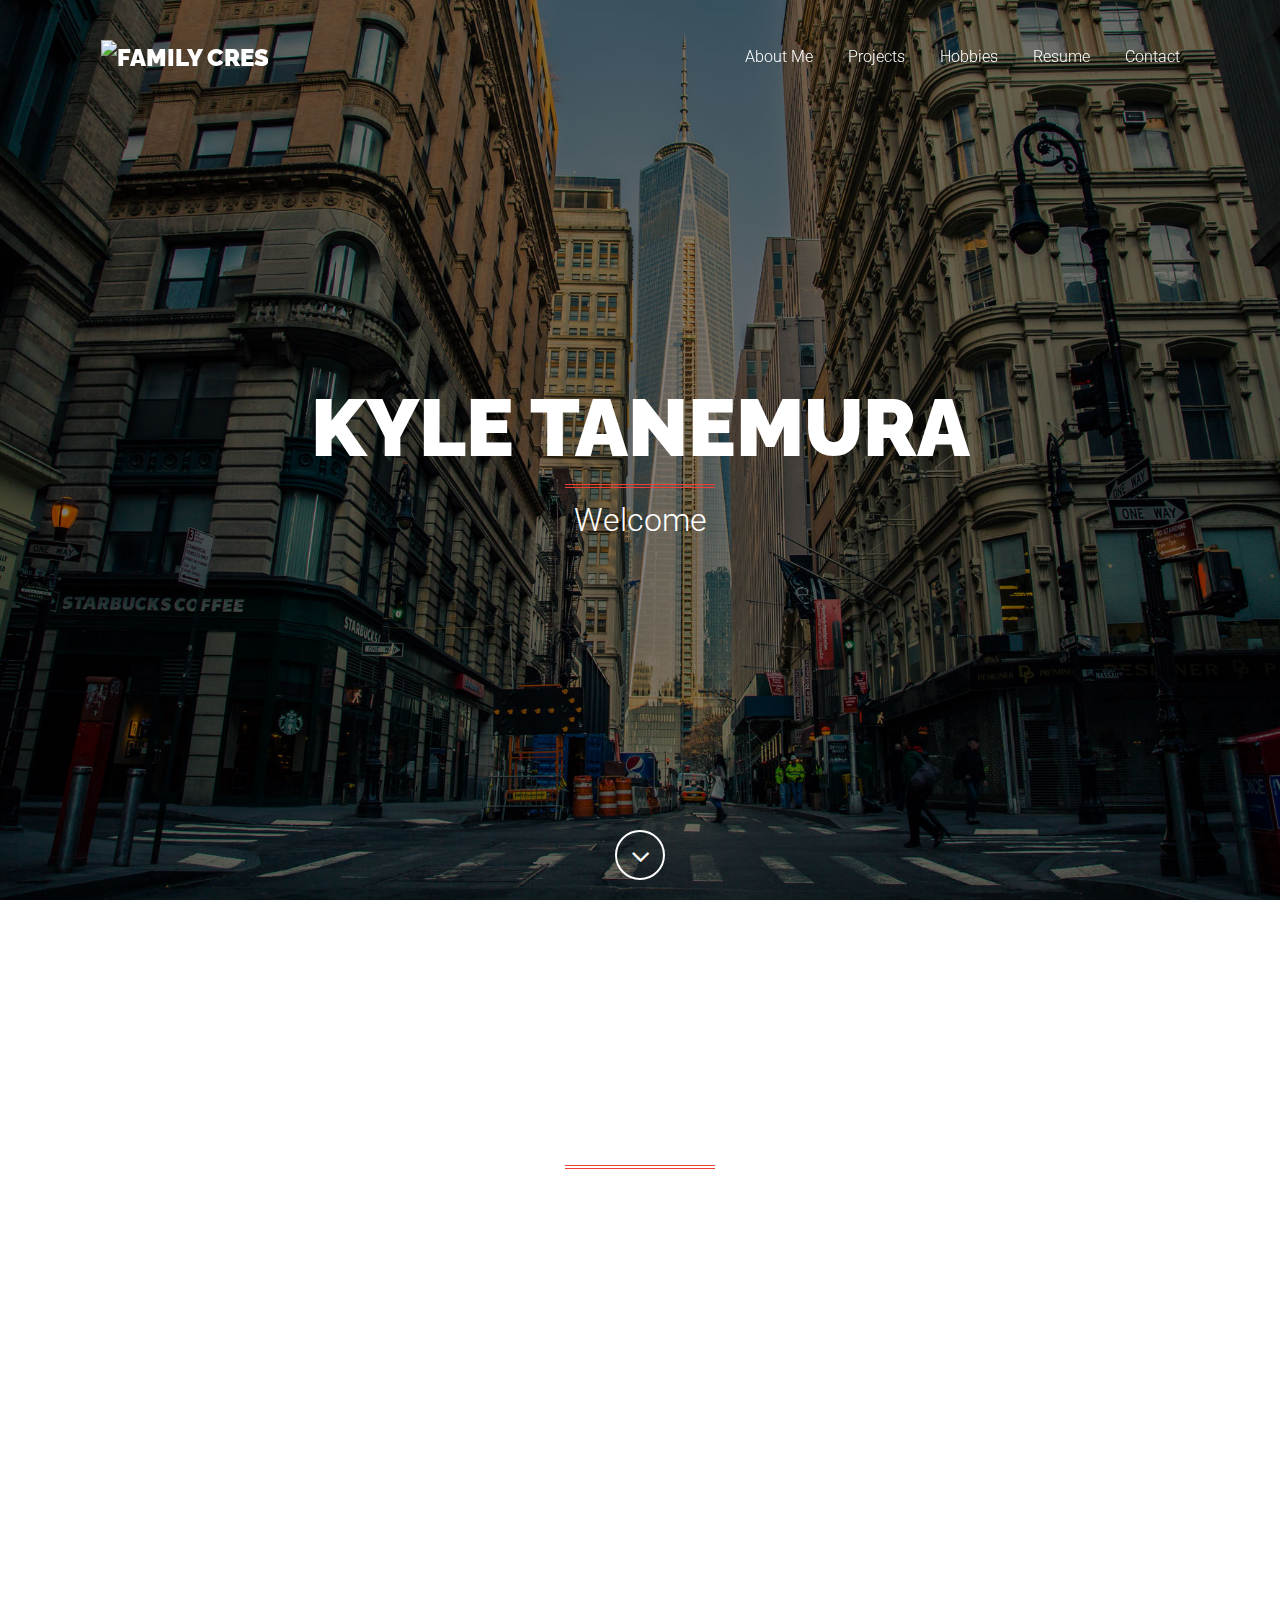
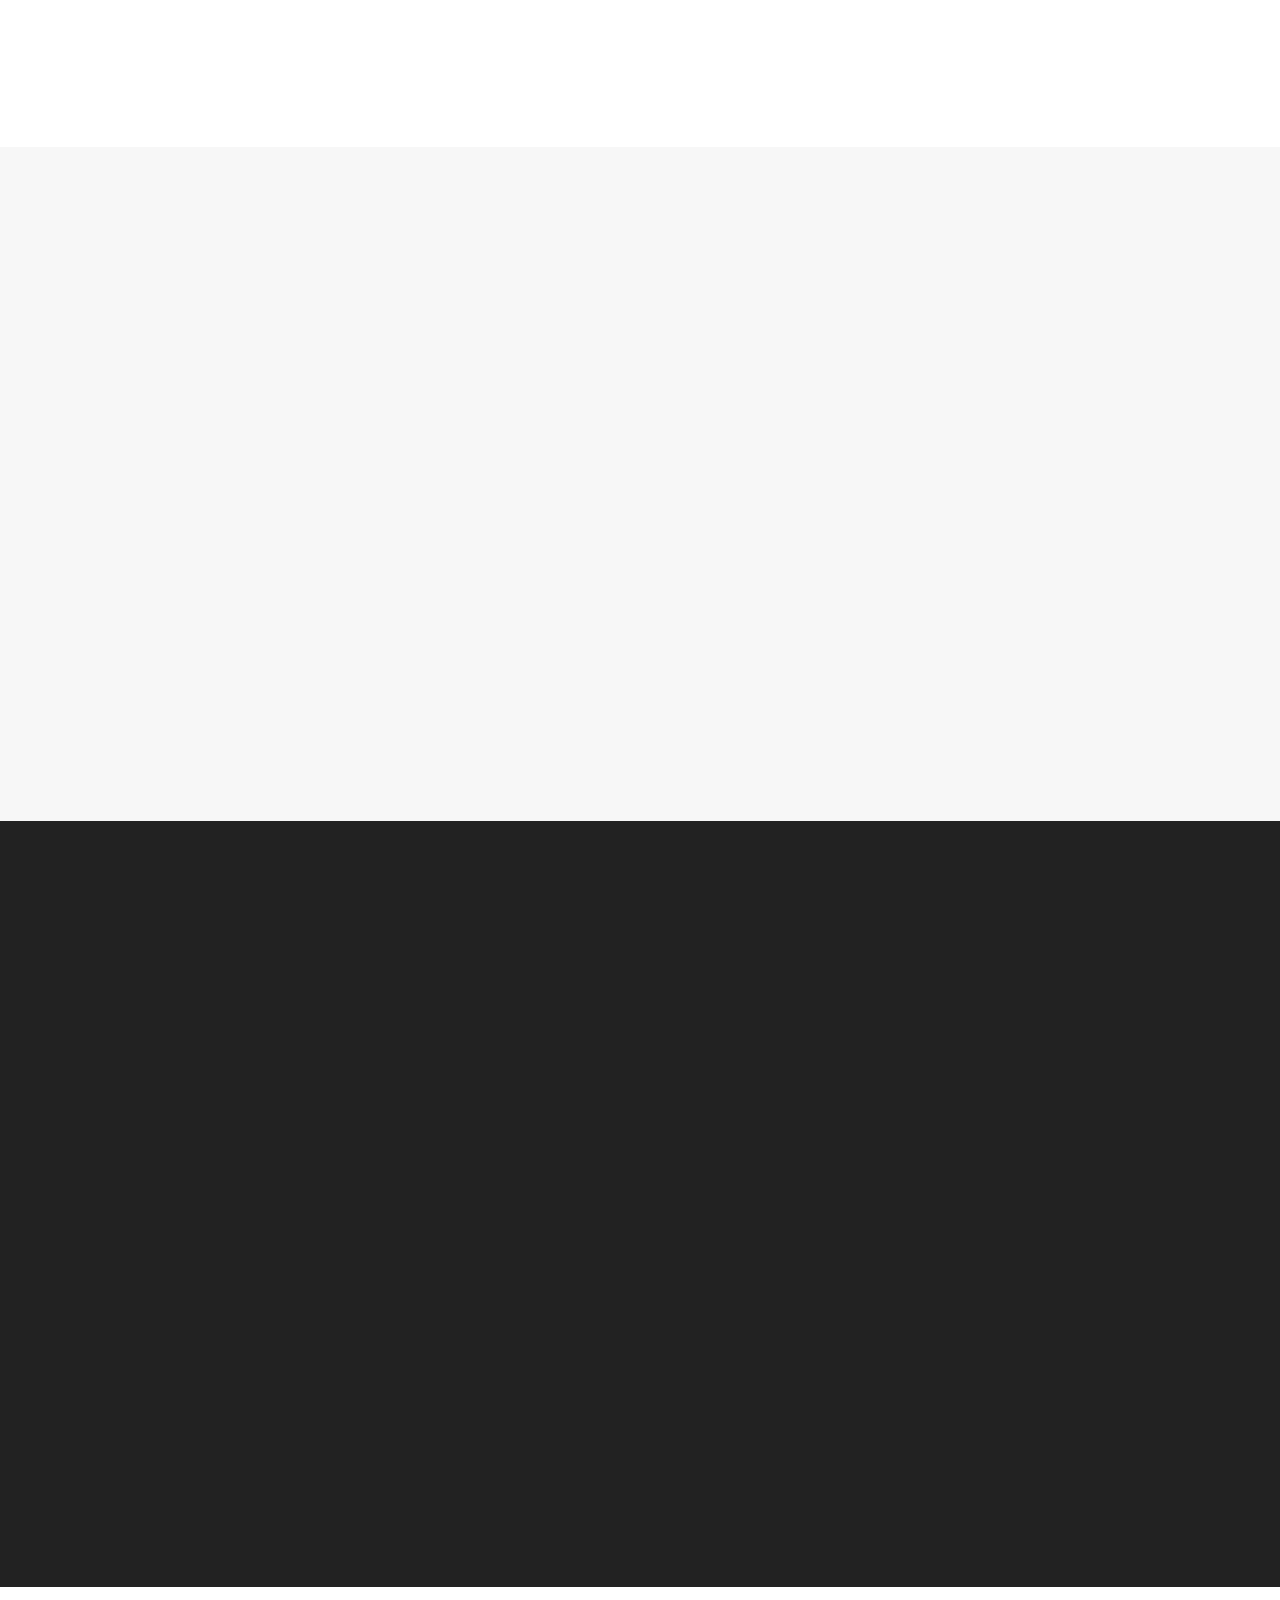
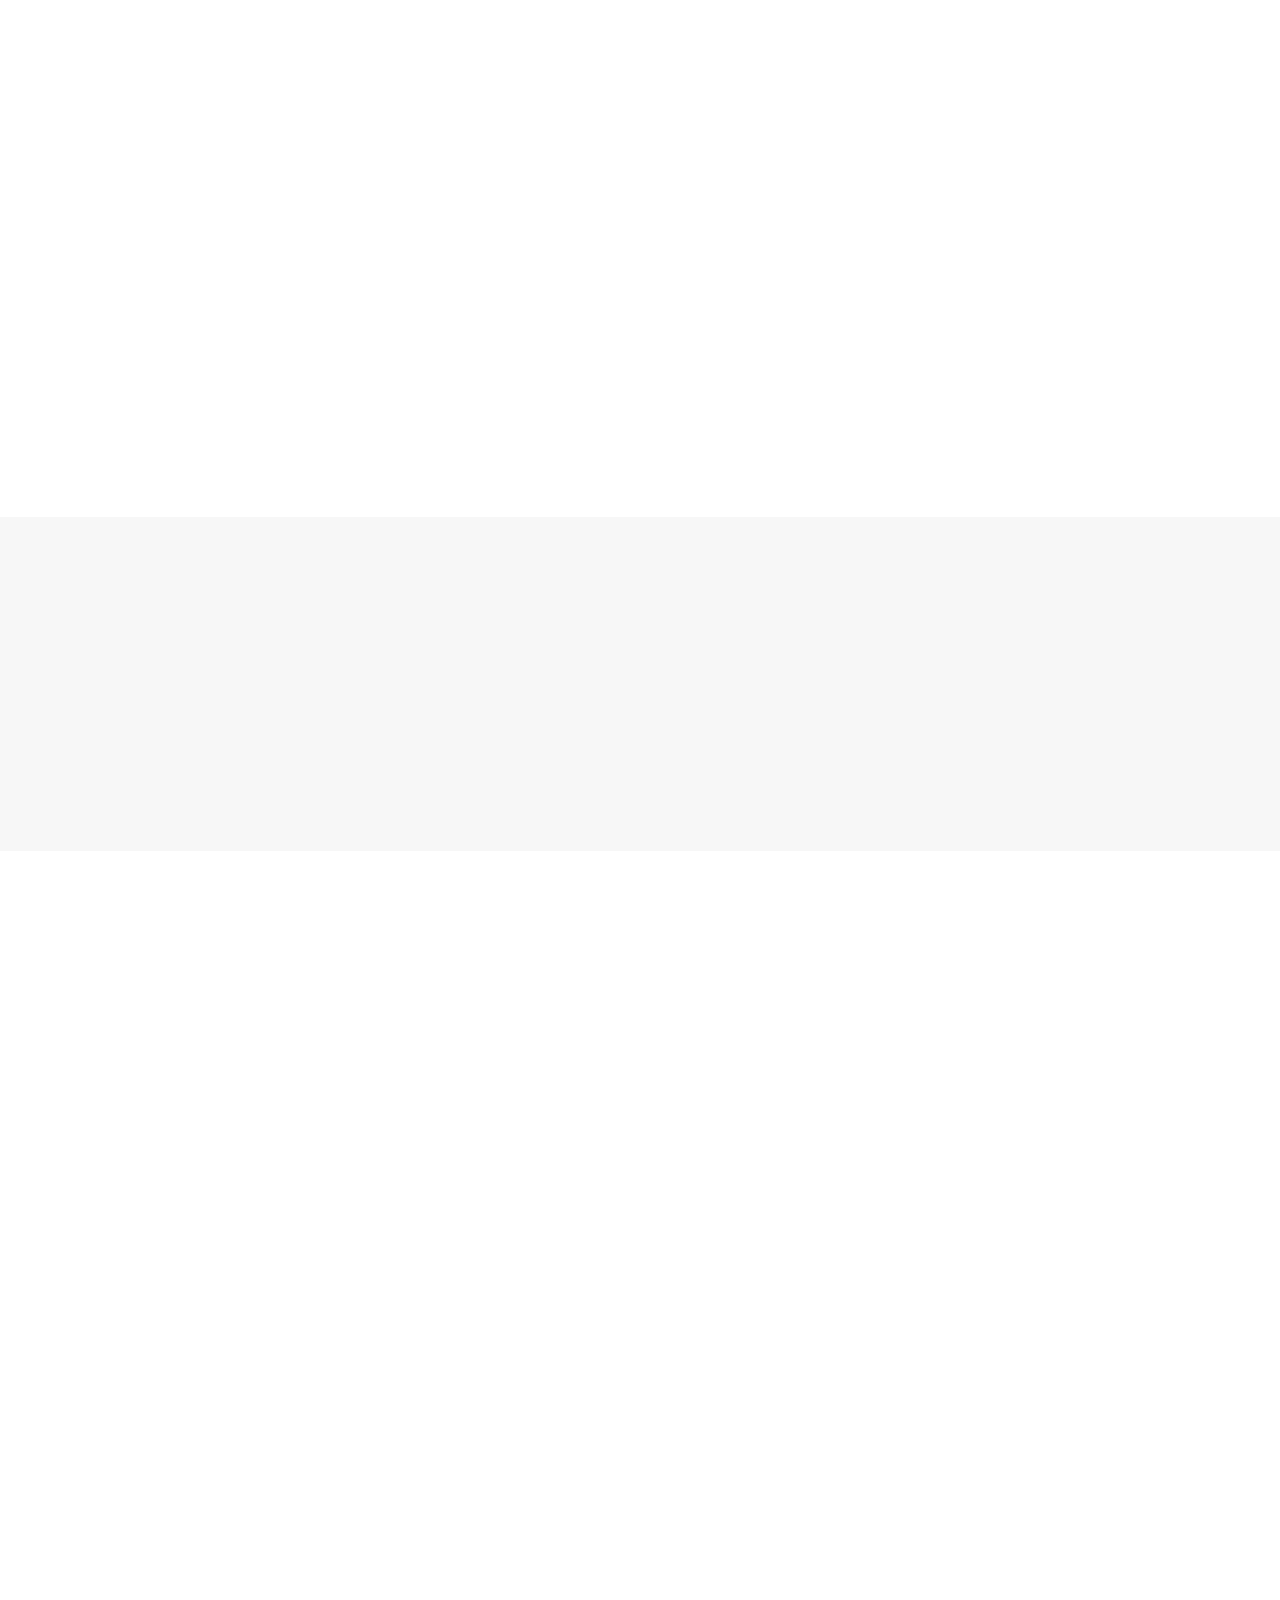
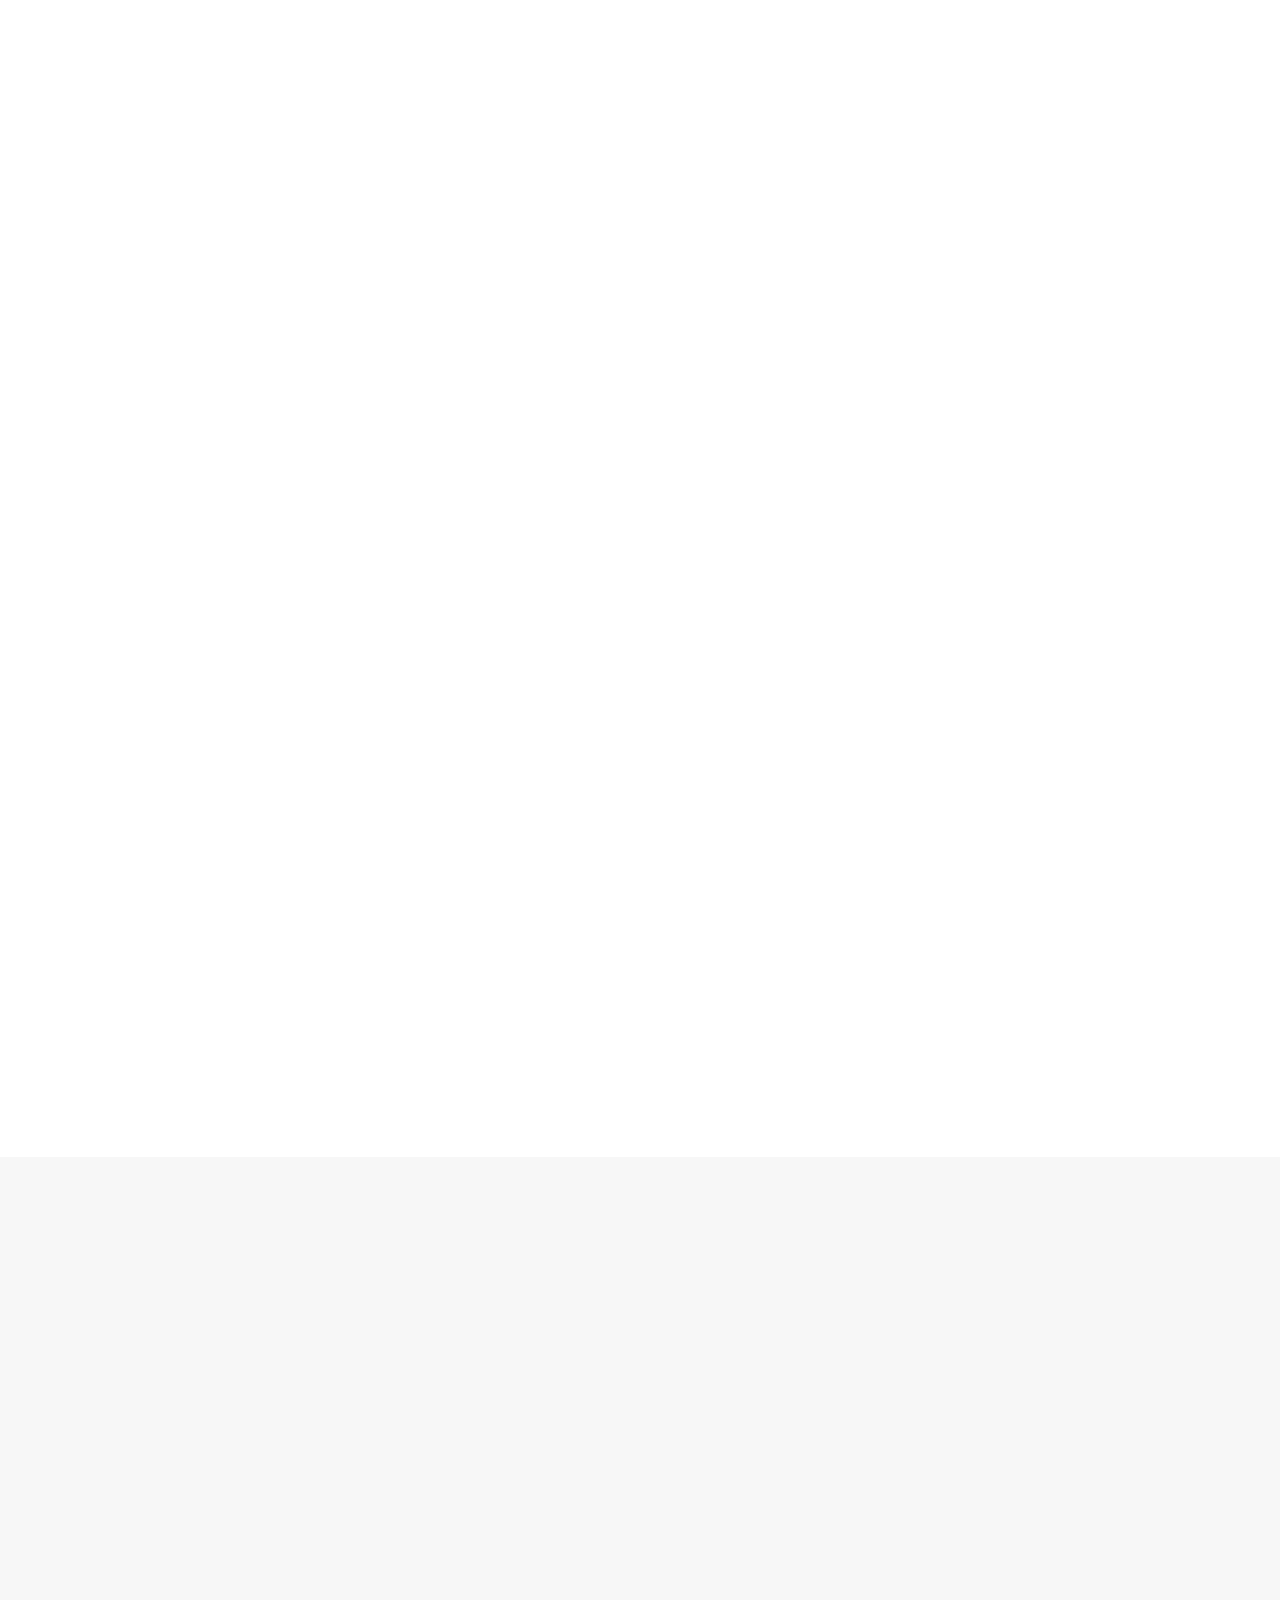
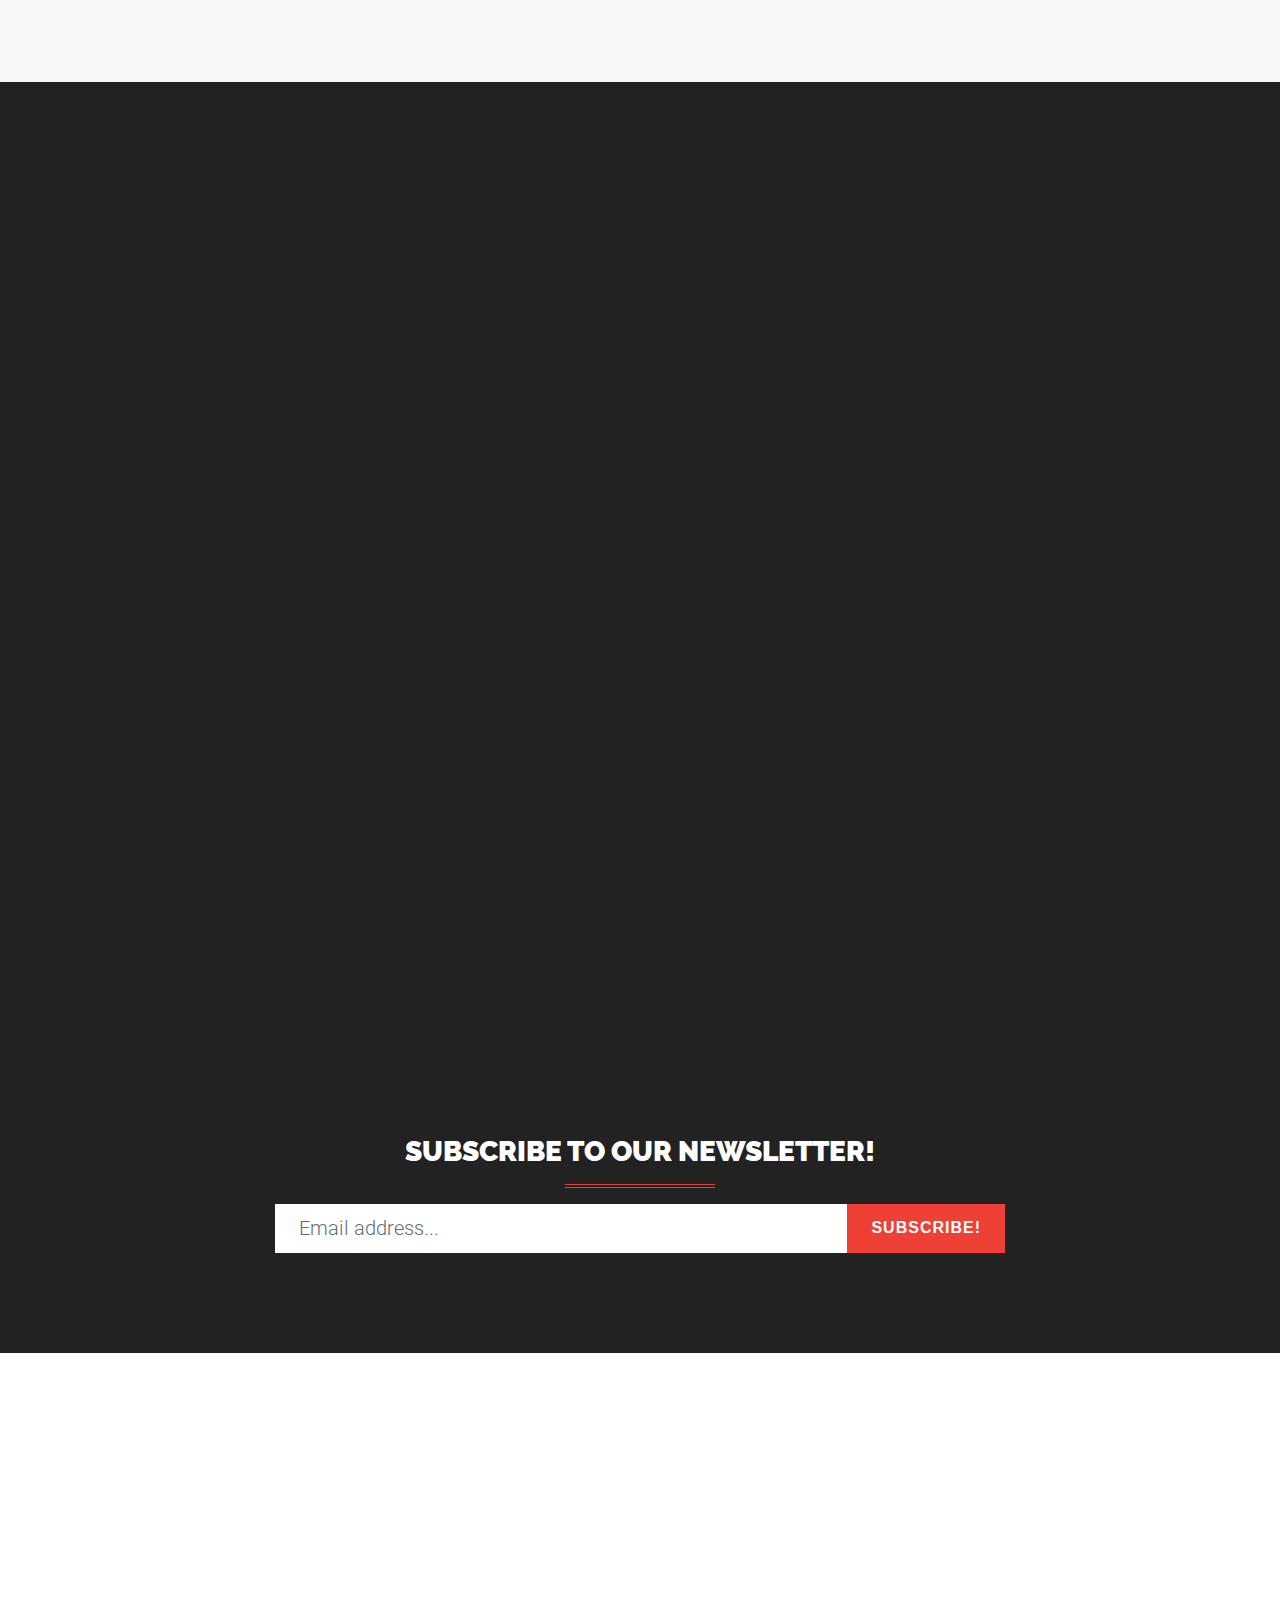
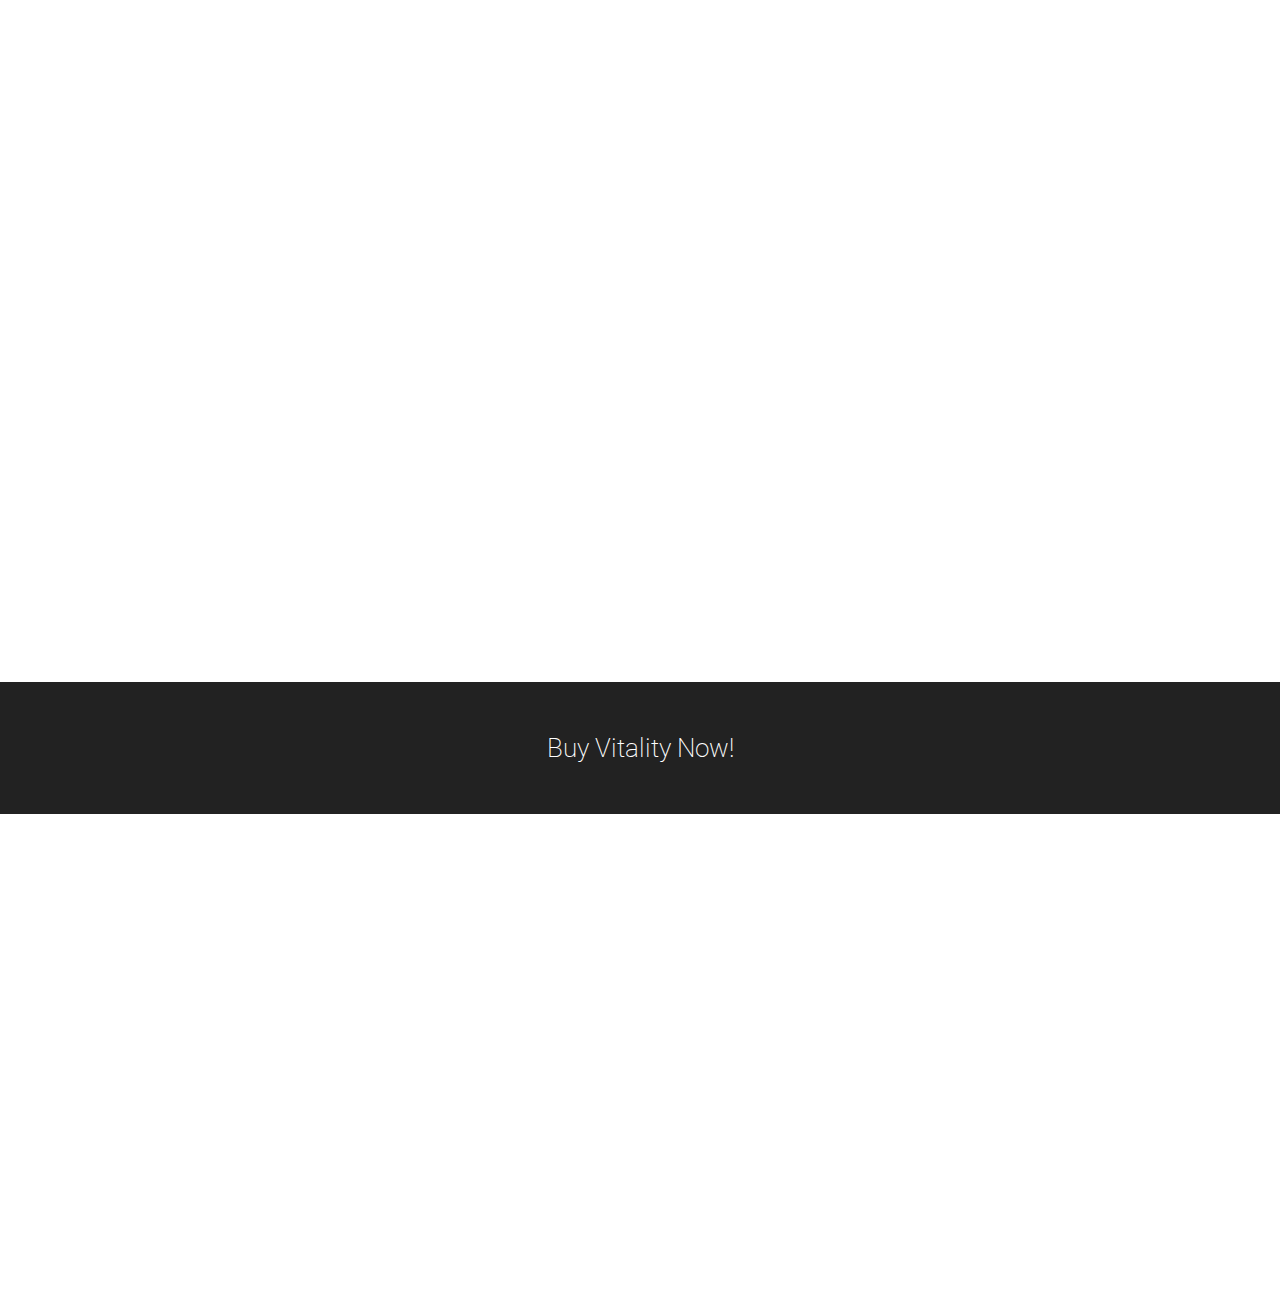
==== commit f4226fd9: "Changes homepage" ====
--- a/agency.html
+++ b/agency.html
@@ -6,9 +6,9 @@
     <meta charset="utf-8">
     <meta name="viewport" content="width=device-width, initial-scale=1, shrink-to-fit=no">
     <meta name="description" content="">
-    <meta name="author" content="">
-
-    <title>Vitality - Multipurpose Bootstrap 4 One Page Theme</title>
+    <meta name="author" content="Kyle Tanemura">
+
+    <title>Kyle Tanemura - My Homepage</title>
 
     <!-- Bootstrap core CSS -->
     <link href="vendor/bootstrap/css/bootstrap.min.css" rel="stylesheet" type="text/css">
@@ -63,24 +63,21 @@
                 Menu <i class="fa fa-bars"></i>
             </button>
             <a class="navbar-brand page-scroll" href="#page-top">
-                <img class="img-fluid" src="img/agency/logo.svg" alt="">
+                <img class="img-fluid" src="img/crest.png" alt="Family Crest">
             </a>
             <div class="collapse navbar-collapse" id="navbarResponsive">
                 <ul class="navbar-nav ml-auto">
                     <li class="nav-item">
-                        <a class="nav-link page-scroll" href="#about">About</a>
+                        <a class="nav-link page-scroll" href="#about">About Me</a>
                     </li>
                     <li class="nav-item">
-                        <a class="nav-link page-scroll" href="#team">Team</a>
+                        <a class="nav-link page-scroll" href="#team">Projects</a>
                     </li>
                     <li class="nav-item">
-                        <a class="nav-link page-scroll" href="#services">Process</a>
+                        <a class="nav-link page-scroll" href="hobbies.html">Hobbies</a>
                     </li>
                     <li class="nav-item">
-                        <a class="nav-link page-scroll" href="#work">Work</a>
-                    </li>
-                    <li class="nav-item">
-                        <a class="nav-link page-scroll" href="#pricing">Pricing</a>
+                        <a class="nav-link page-scroll" href="#pricing">Resume</a>
                     </li>
                     <li class="nav-item">
                         <a class="nav-link page-scroll" href="#contact">Contact</a>
@@ -95,10 +92,10 @@
         <div class="container h-100">
             <div class="row h-100">
                 <div class="col-12 my-auto text-center text-white">
-                    <img class="masthead-img img-fluid mb-3" src="img/agency/profile.svg" alt="">
-                    <div class="masthead-title">Vitality</div>
+                    <img class="masthead-img img-fluid mb-3" src="img/crest.png" alt="">
+                    <div class="masthead-title">Kyle Tanemura</div>
                     <hr class="colored">
-                    <div class="masthead-subtitle">by Start Bootstrap</div>
+                    <div class="masthead-subtitle">Welcome</div>
                 </div>
             </div>
         </div>
@@ -113,37 +110,41 @@
     <section class="page-section" id="about">
         <div class="container-fluid">
             <div class="wow fadeIn text-center">
-                <h1>A Theme for Creatives &amp; Agencies</h1>
-                <p class="mb-0">Vitality is the perfect theme for a freelance professional or an agency.</p>
+                <h1>Developer of Software and Life Experiences</h1>
+                <p class="mb-0">A portfolio of some of my projects as well as some small insight about me as a person</p>
             </div>
             <hr class="colored">
             <div class="row text-center">
                 <div class="col-lg-3 col-md-6">
                     <div class="wow fadeIn px-4 pb-4 pb-lg-0 h-100" data-wow-delay=".2s">
-                        <i class="fa fa-code fa-4x"></i>
-                        <h3>Bootstrap 4</h3>
-                        <p class="mb-0">Unleash the power and flexibility of the newly released Bootstrap 4 when you choose Vitality! One framework, every device.</p>
+                        <i class="fa fa-graduation-cap fa-4x"></i>
+                        <h3>Education</h3>
+                        <p class="mb-0">California Polytechnic State University San Luis Obispo (Cal Poly)<br>B.S. Computer Science 2017</p>
                     </div>
                 </div>
                 <div class="col-lg-3 col-md-6">
                     <div class="wow fadeIn px-4 pb-4 pb-lg-0 h-100" data-wow-delay=".4s">
-                        <i class="fa fa-edit fa-4x"></i>
-                        <h3>Easy to Edit</h3>
-                        <p class="mb-0">Vitality is easy to edit and customize and includes SASS and LESS versions for deeper customization.</p>
+                        <i class="fa fa-laptop fa-4x"></i>
+                        <h3>Developer Experience</h3>
+                        <p class="mb-0">
+                        <ul style="list-style-type:none">
+                            <li>Designing and using both SQL (MySQL/PostgreSQL) and NoSQL (MongoDB) databases, data mining and data analysis in Python, Java development, Android mobile app design, frontend application design using JavaScript frameworks (Vue.js/AngularJS), web development in HTML and PHP as well as using Boostrap CSS</li>
+                        </ul>
+                        </p>
                     </div>
                 </div>
                 <div class="col-lg-3 col-md-6">
                     <div class="wow fadeIn px-4 pb-4 pb-lg-0 h-100" data-wow-delay=".6s">
-                        <i class="fa fa-tablet fa-4x"></i>
-                        <h3>Responsive</h3>
-                        <p class="mb-0">In today's world where devices come in every shape and size, Vitality will responsively adapt to look great on any screen!</p>
+                        <i class="fa fa-music fa-4x"></i>
+                        <h3>Musician</h3>
+                        <p class="mb-0">Perform both classical and jazz pieces. Primarily play Saxophone (Alto) and dabble with piano.</p>
                     </div>
                 </div>
                 <div class="col-lg-3 col-md-6">
                     <div class="wow fadeIn px-4 h-100" data-wow-delay=".8s">
-                        <i class="fa fa-heart fa-4x"></i>
-                        <h3>Built with Love</h3>
-                        <p class="mb-0">All themes by Start Bootstrap are crafted with care. Thank you for choosing Vitality and being a customer!</p>
+                        <i class="fa fa-gamepad fa-4x"></i>
+                        <h3>Gamer</h3>
+                        <p class="mb-0">Avid support/tank main for Overwatch, Dota 2, and League of Legends.  Protoss main in SCII.  Slowly making progress through my Steam library.</p>
                     </div>
                 </div>
             </div>
